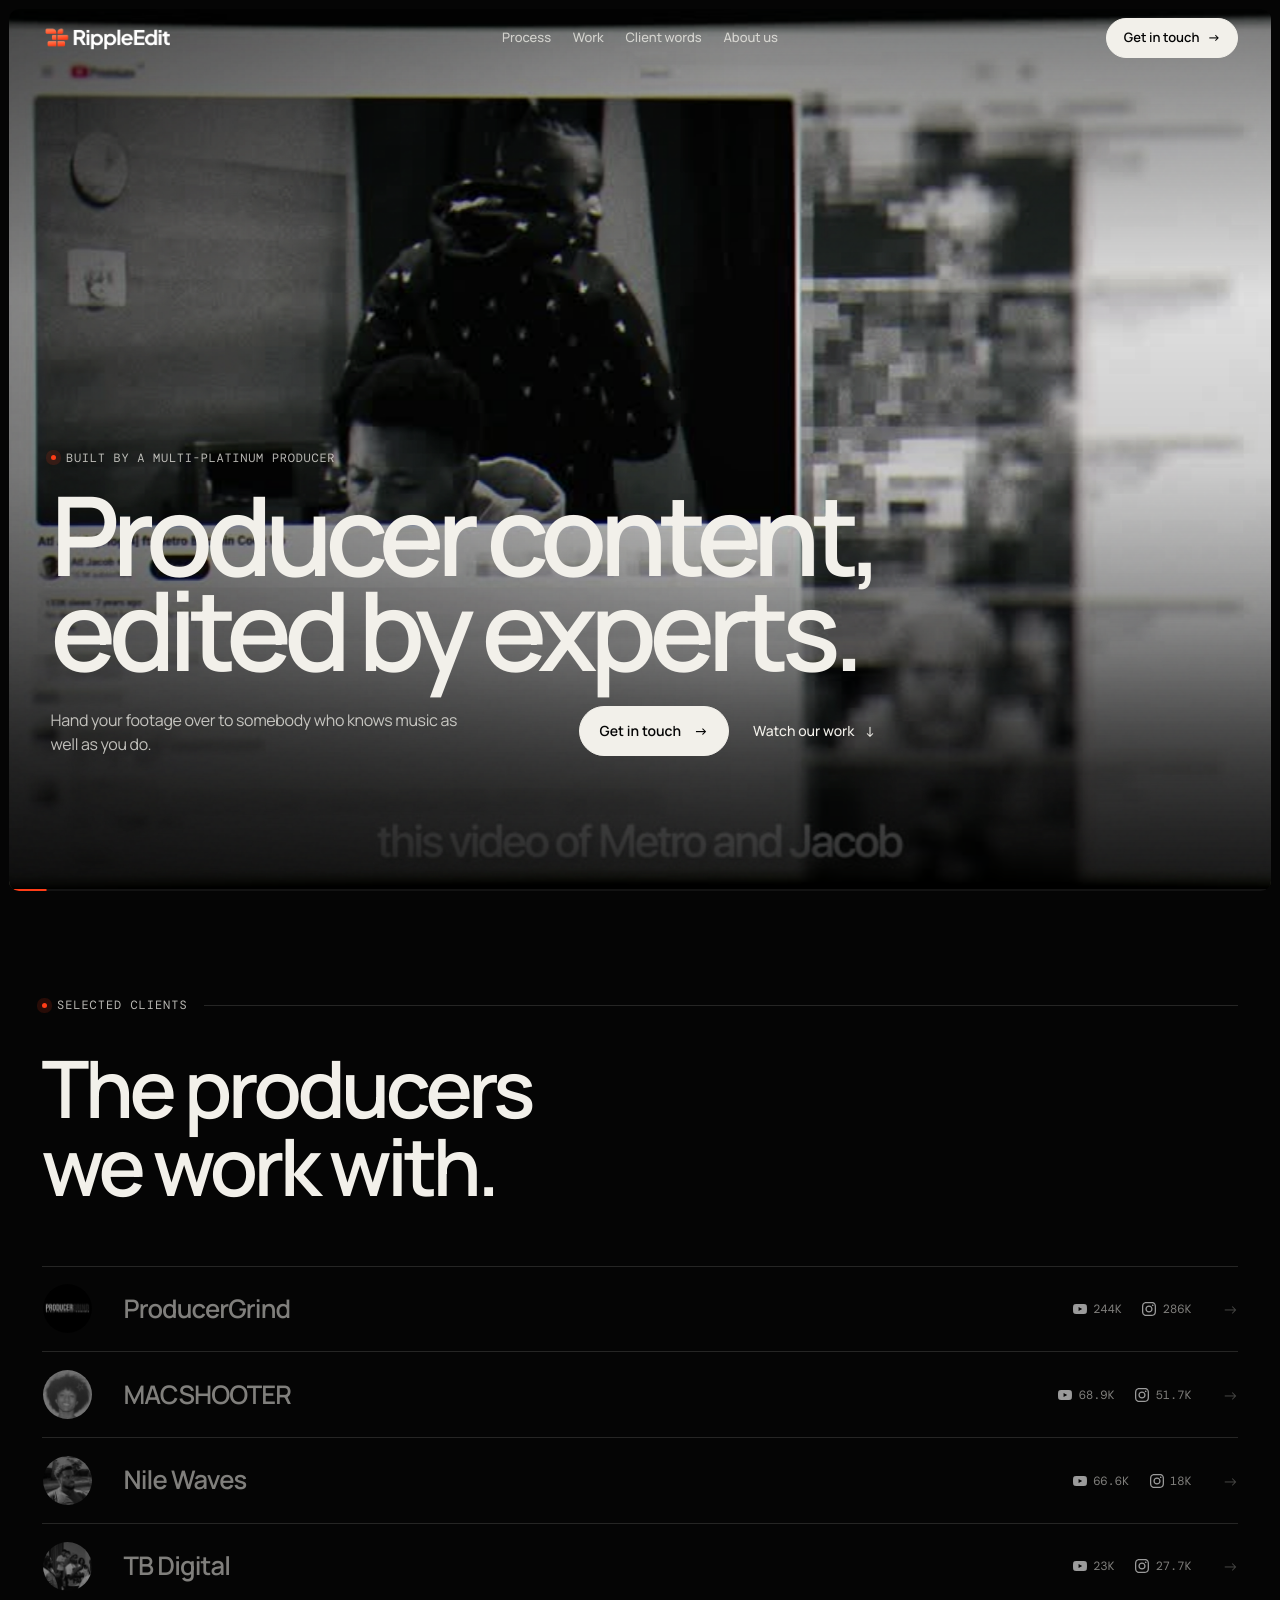
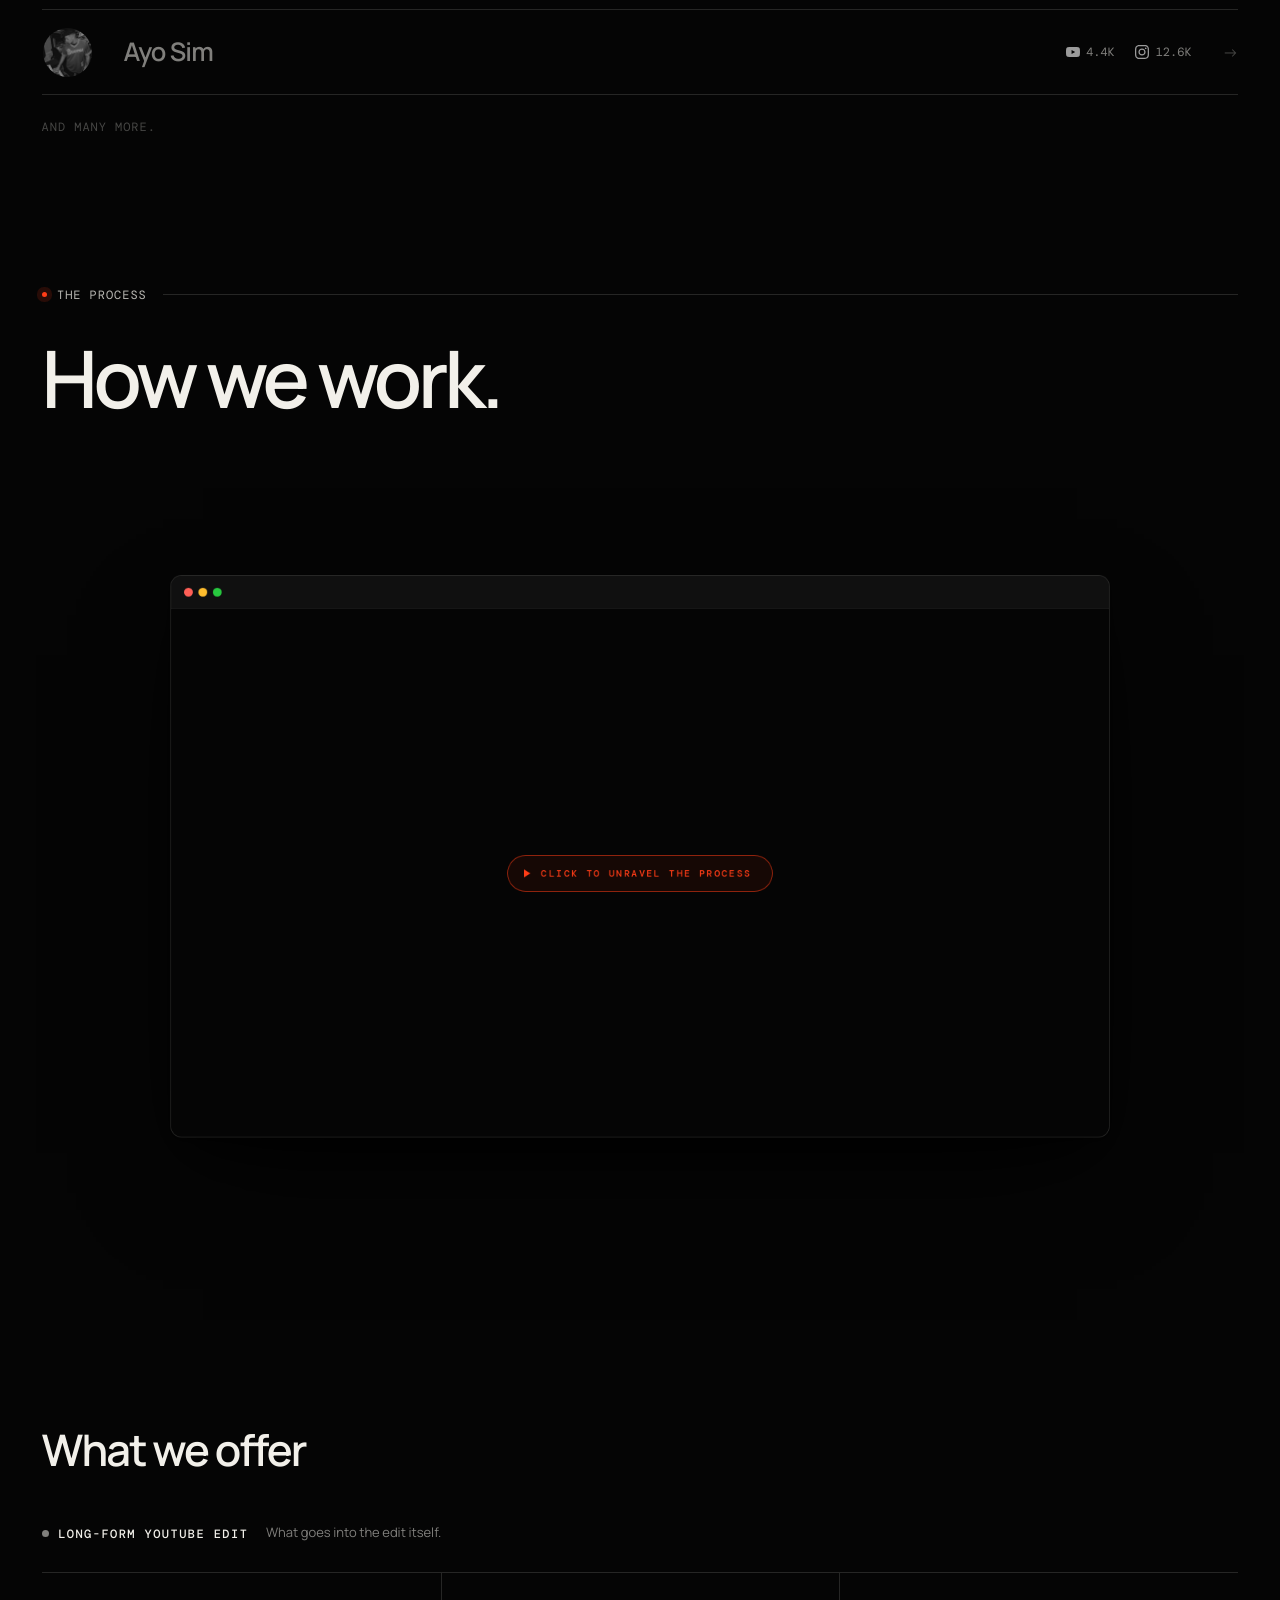
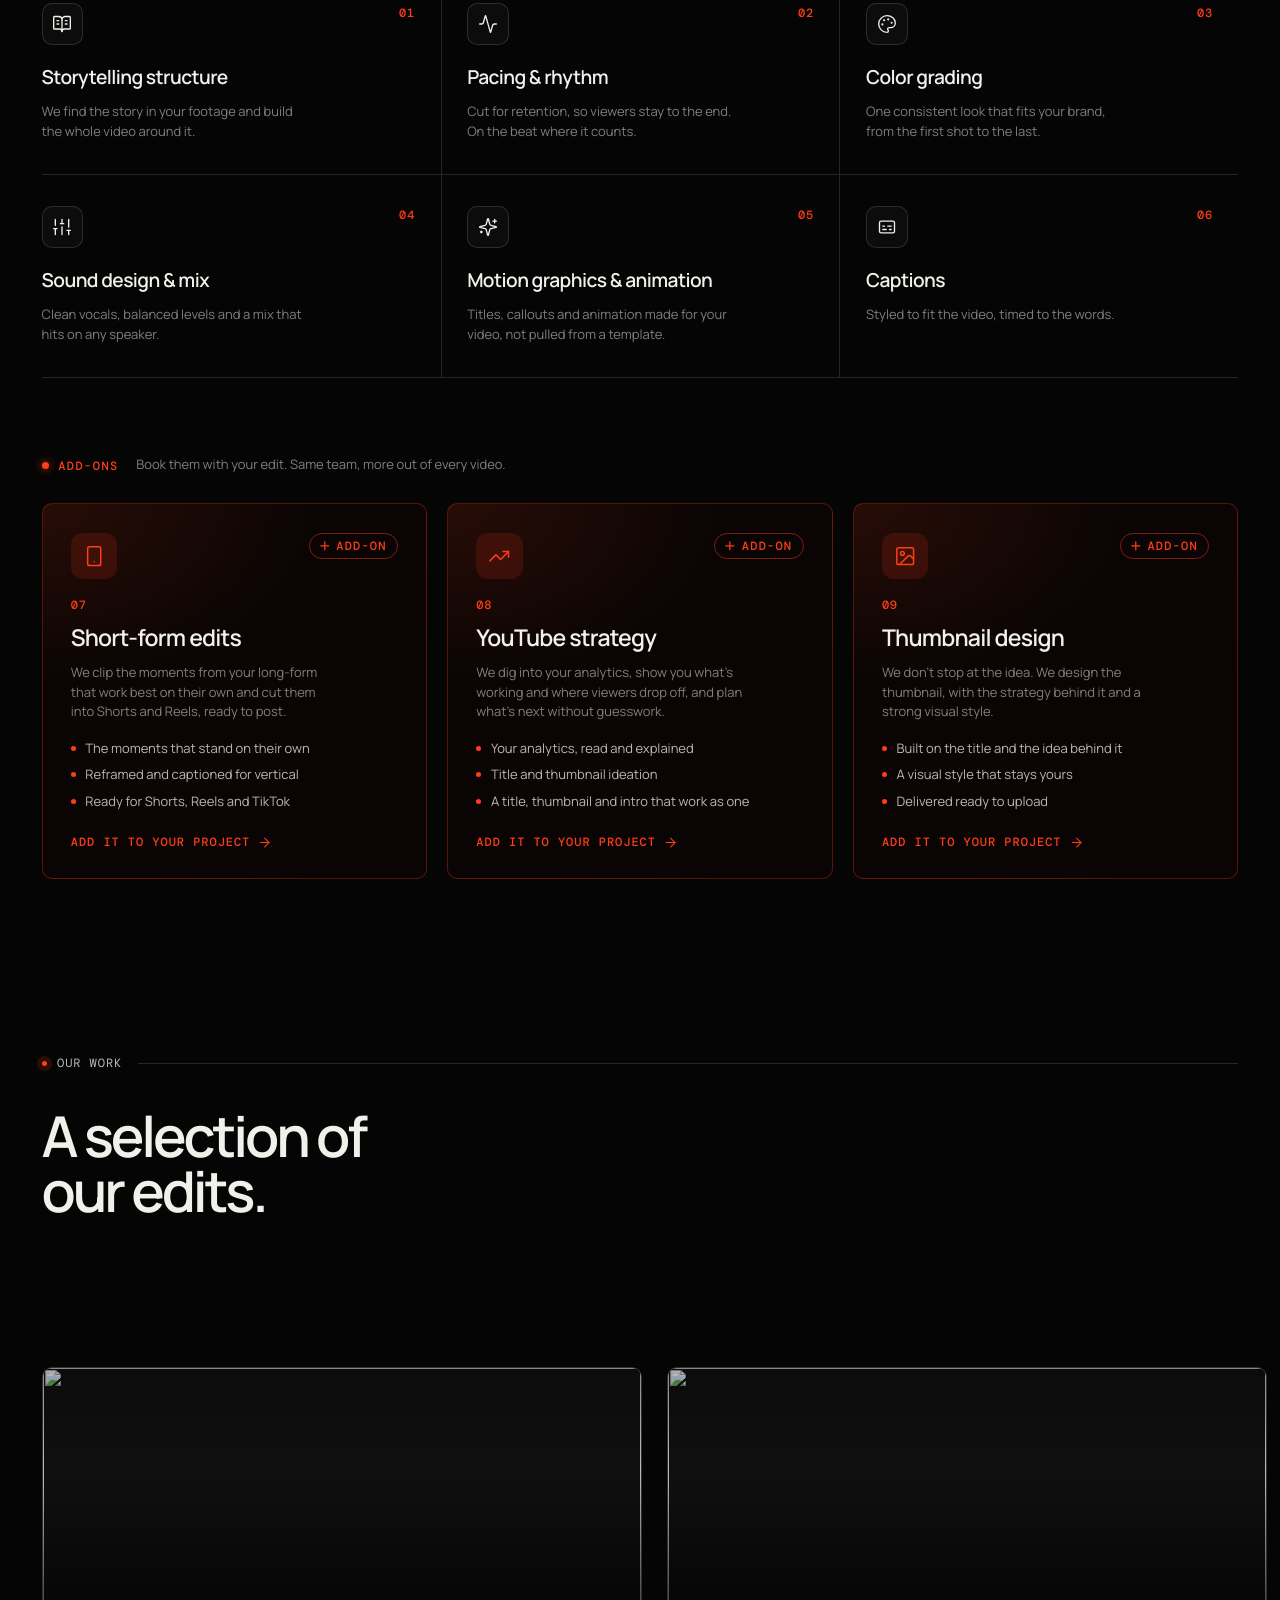
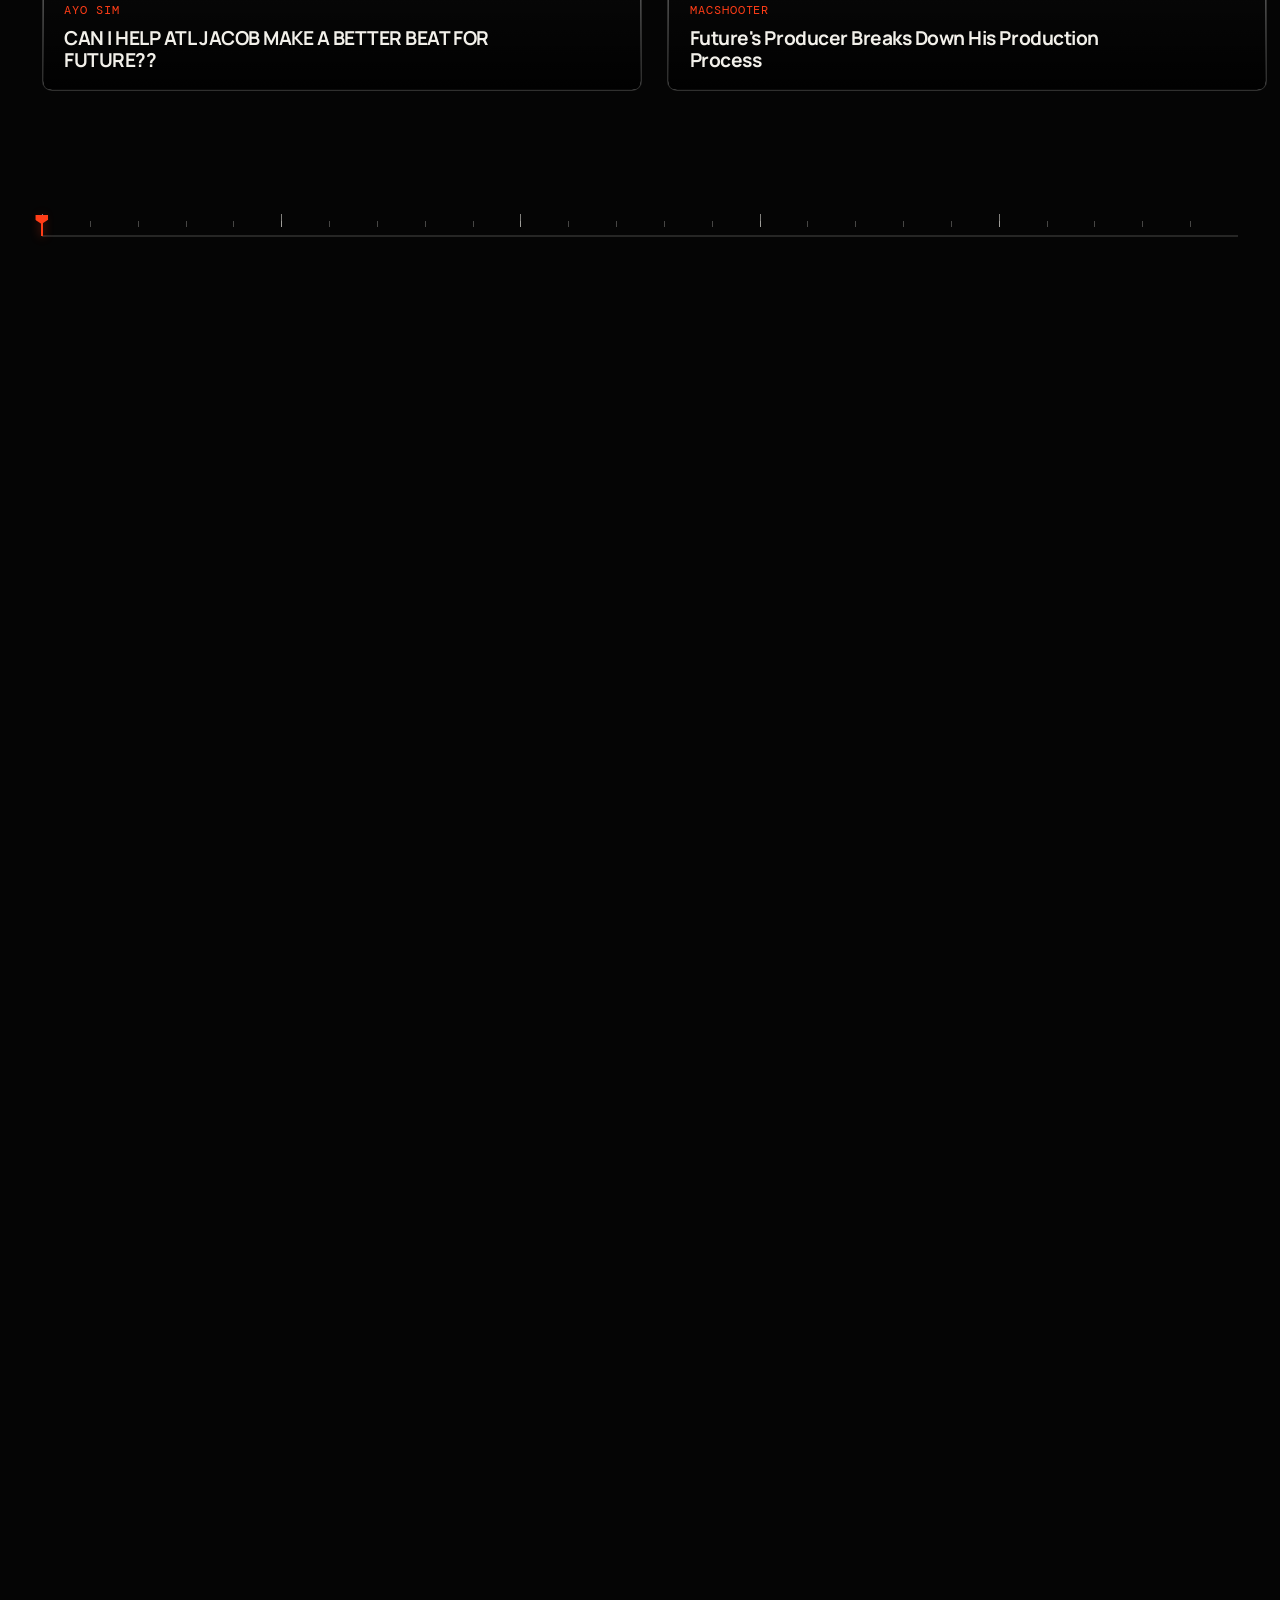
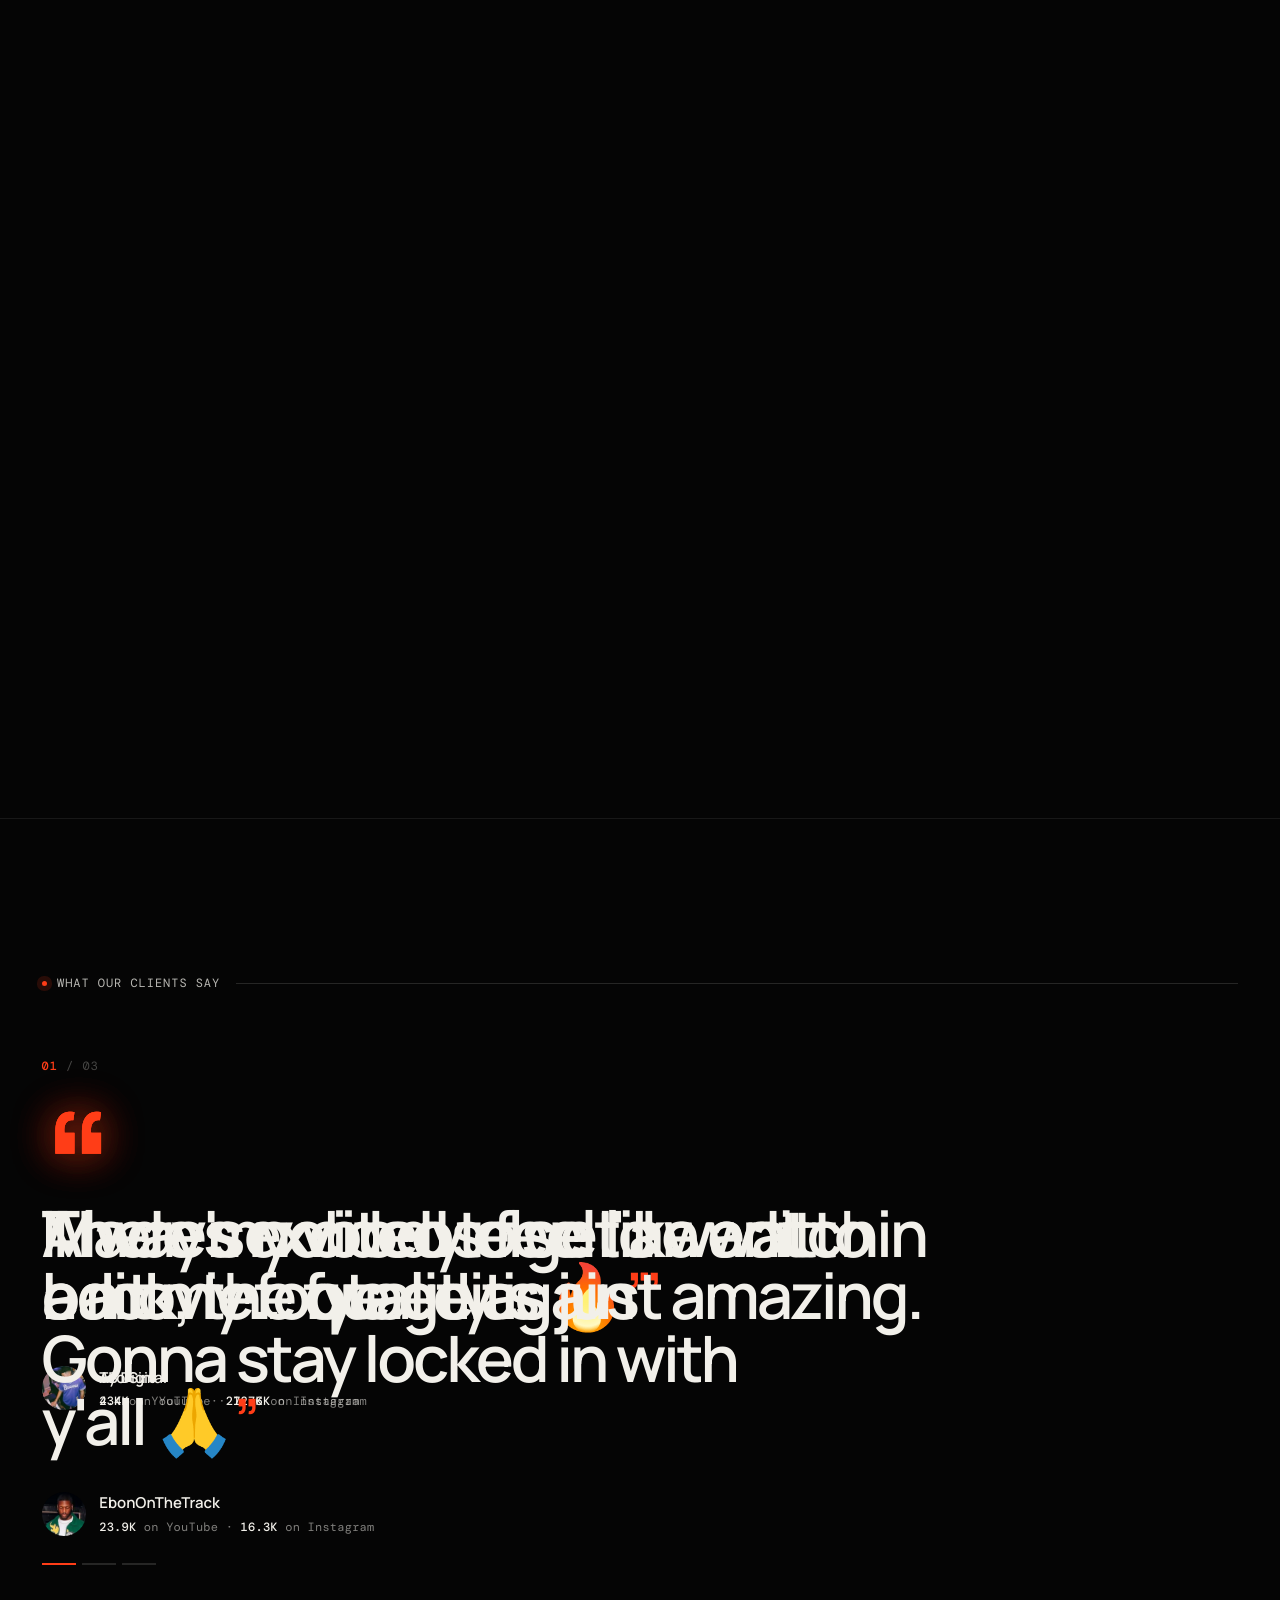
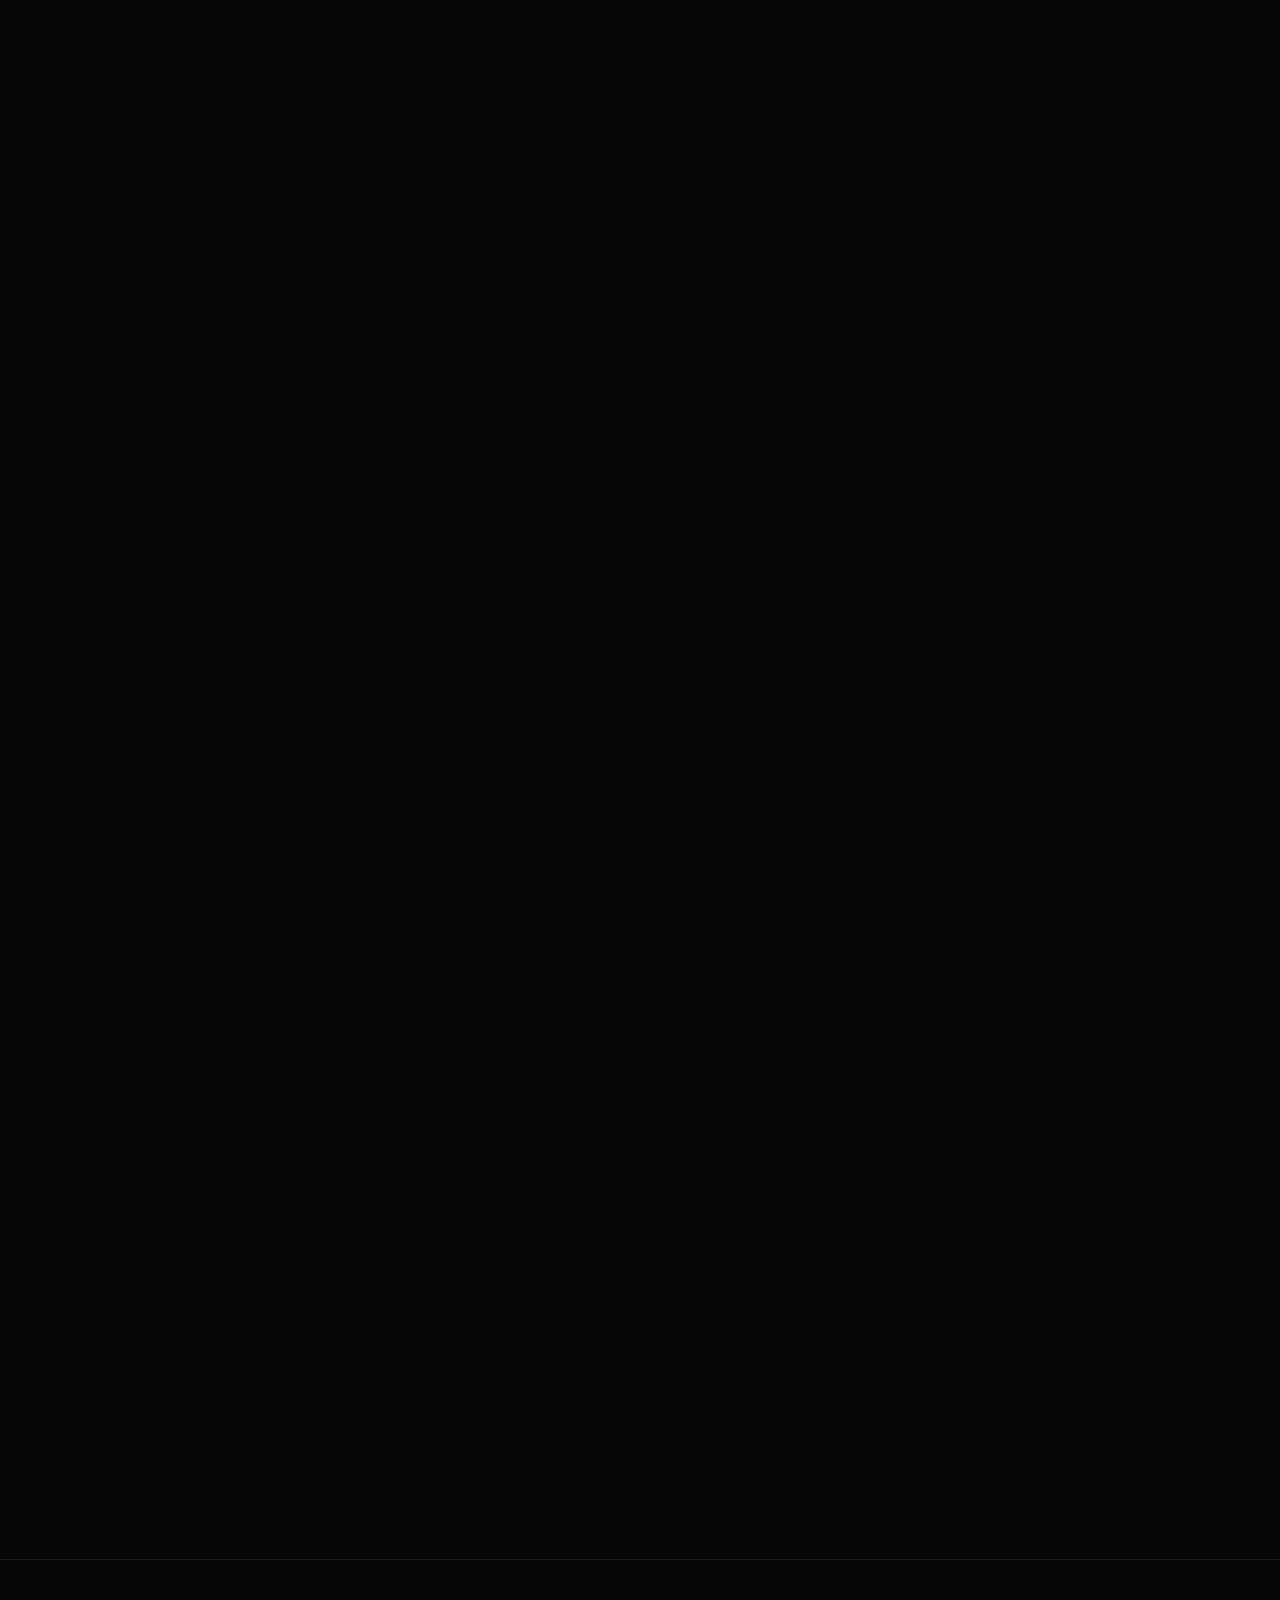
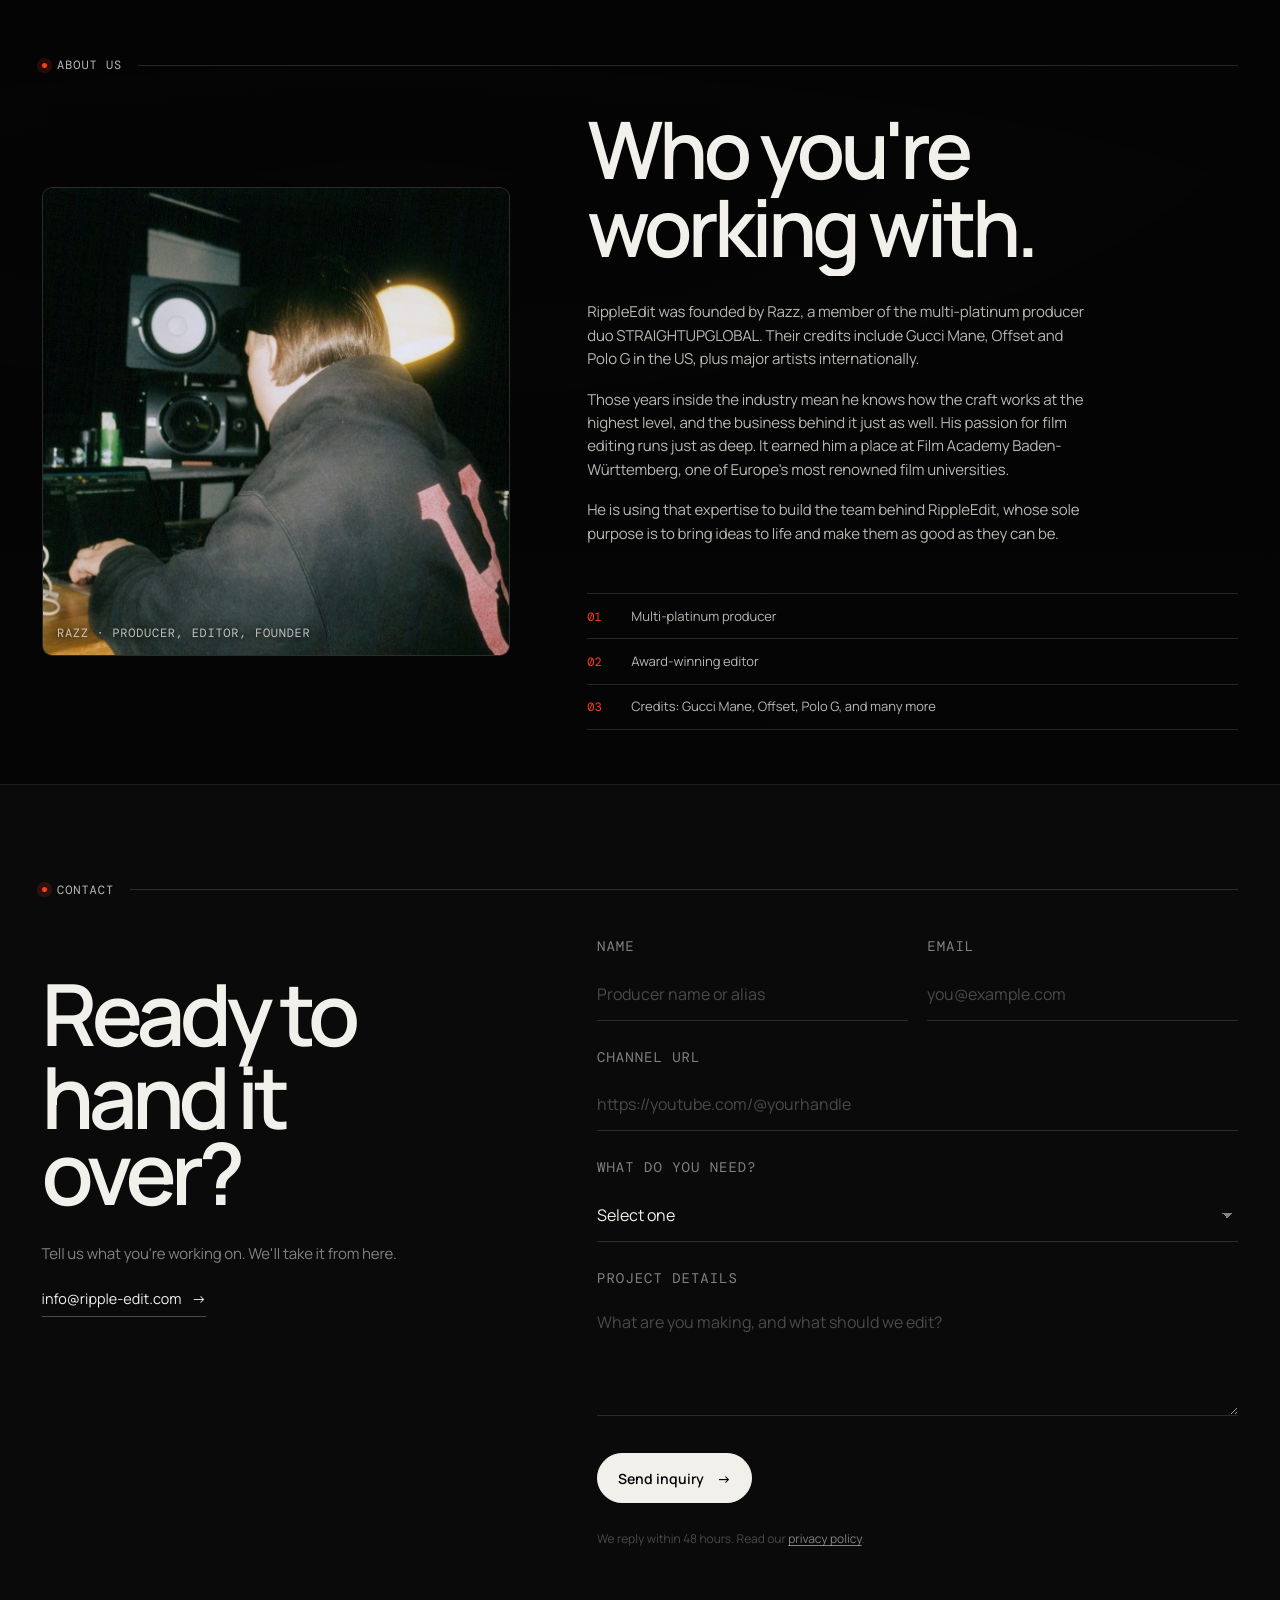
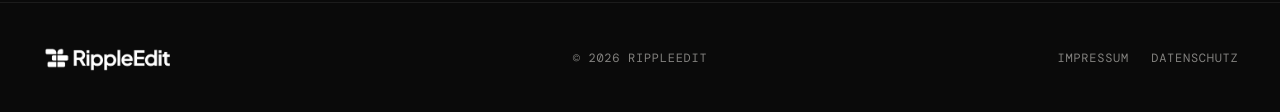
==== index.html @ 2c3842a6 "RippleEdit website, standalone The finished desktop build, separated from the old multi-version fold" ====
<!doctype html>
<html lang="en">
<head>
  <meta charset="utf-8">
  <meta name="viewport" content="width=device-width, initial-scale=1">
  <title>RippleEdit · Video editing for music producers</title>
  <meta name="description" content="Video editing for hip hop producers, by a multi-platinum producer who edits.">
  <link rel="icon" href="assets/favicon.png">
  <link rel="preconnect" href="https://fonts.googleapis.com">
  <link rel="preconnect" href="https://fonts.gstatic.com" crossorigin>
  <link href="https://fonts.googleapis.com/css2?family=DM+Mono:wght@400;500&amp;family=Manrope:wght@400;500;600;700&amp;display=swap" rel="stylesheet">
  <link rel="stylesheet" href="css/tokens.css">
  <link rel="stylesheet" href="css/base.css">
  <link rel="stylesheet" href="css/hero.css">
  <link rel="stylesheet" href="css/sections.css">
  <link rel="stylesheet" href="css/process.css">
  <script type="module" src="js/main.js"></script>
</head>
<body class="is-loading">
  <a class="skip-link" href="#main">Skip to content</a>

  <!-- Tritone. Luminance is mapped onto a three-stop ramp - ember shadows,
       signal midtones, warm highlights - the same move as the After Effects
       effect, so background footage sits in the palette instead of fighting it. -->
  <svg class="filter-defs" aria-hidden="true" focusable="false">
    <filter id="tritone" color-interpolation-filters="sRGB">
      <feColorMatrix type="matrix" values="0.2126 0.7152 0.0722 0 0
                                           0.2126 0.7152 0.0722 0 0
                                           0.2126 0.7152 0.0722 0 0
                                           0      0      0      1 0"/>
      <feComponentTransfer>
        <feFuncR type="table" tableValues="0.04 0.86 1"/>
        <feFuncG type="table" tableValues="0.03 0.26 0.93"/>
        <feFuncB type="table" tableValues="0.05 0.11 0.86"/>
      </feComponentTransfer>
    </filter>
  </svg>

  <header class="site-header" data-header>
    <a class="brand" href="#main" aria-label="RippleEdit, home">
      <img src="assets/logotype-v002.png" width="132" height="30" alt="RippleEdit">
    </a>

    <nav class="site-nav" aria-label="Primary navigation">
      <a href="#process">Process</a>
      <a href="#work">Work</a>
      <a href="#words">Client words</a>
      <a href="#about">About us</a>
    </nav>

    <a class="header-contact button button--solid button--compact" href="#contact">
      Get in touch
      <span aria-hidden="true">→</span>
    </a>
  </header>

  <main id="main">
    <section class="hero" aria-labelledby="hero-title" data-hero>
      <div class="hero-stage" data-hero-stage>
        <div class="hero-media" aria-hidden="true">
          <video class="hero-video is-active" id="main-film" data-hero-video poster="assets/main-film-poster.jpg" muted playsinline preload="metadata">
            <source src="assets/main-film-mobile.mp4" type="video/mp4" media="(max-width: 820px)">
            <source src="assets/main-film.mp4" type="video/mp4">
          </video>
        </div>
        <div class="hero-shade" aria-hidden="true"></div>

        <div class="hero-copy">
          <p class="hero-proof" data-enter>
            <span class="live-dot" aria-hidden="true"></span>
            Built by a multi-platinum producer
          </p>
          <h1 id="hero-title" data-enter>
            <span>Producer content,</span>
            <span>edited by experts.</span>
          </h1>
          <div class="hero-intro" data-enter>
            <p>Hand your footage over to somebody who knows music as well as you do.</p>
            <div class="hero-actions">
              <a class="button button--solid button--hero" href="#contact">Get in touch <span aria-hidden="true">→</span></a>
              <a class="text-link" href="#work">Watch our work <span aria-hidden="true">↓</span></a>
            </div>
          </div>
        </div>

        <div class="hero-progress" aria-hidden="true"><i data-clip-progress></i></div>
      </div>
    </section>

    <!-- 01 - Clients. Small, dense, and over quickly: it is a credential, not
         a chapter. Faces do the work the names cannot. -->
    <section class="clients section" id="clients" aria-labelledby="clients-title">
      <div class="section-shell">
        <div class="section-label" data-reveal="up"><span class="live-dot" aria-hidden="true"></span><span class="section-label-text">Selected clients</span></div>
        <h2 id="clients-title" class="section-title section-title--wide" data-reveal="lines">
          <span class="line">The producers</span><span class="line">we work with.</span>
        </h2>
        <div class="client-roster" data-client-roster></div>
        <p class="client-more" data-reveal="up">And many more.</p>
      </div>
    </section>
    <!-- 02 - Process. The heart. One window, four steps, nothing rebuilt
         between them. -->
    <section class="process-sequence" id="process" aria-labelledby="process-title">
      <div class="section-shell">
        <div class="section-label" data-reveal="up"><span class="live-dot" aria-hidden="true"></span><span class="section-label-text">The process</span></div>
        <h2 id="process-title" class="section-title" data-reveal="lines"><span class="line">How we work.</span></h2>
      </div>

      <div class="process-track" data-process-track>

        <div class="process-stage">
          <div class="process-workbench" data-chassis>

            <div class="workbench-window" data-window>
              <div class="window-titlebar">
                <!-- The fill is the progress bar: the whole bar floods rather
                     than a hairline creeping along under it. -->
                <i class="titlebar-fill" aria-hidden="true"></i>
                <span class="traffic-lights" aria-hidden="true">
                  <i class="light light--red"></i><i class="light light--yellow"></i><i class="light light--green"></i>
                </span>
                <!-- Once someone has opted in: step through it, or out of it. -->
                <div class="titlebar-controls">
                  <button class="titlebar-button" type="button" data-process-prev tabindex="-1" disabled><span aria-hidden="true">‹</span> Previous step</button>
                  <button class="titlebar-button" type="button" data-process-next tabindex="-1" disabled>Next step <span aria-hidden="true">›</span></button>
                  <button class="titlebar-button titlebar-skip" type="button" data-process-skip tabindex="-1">Skip to the end <span aria-hidden="true">&gt;&gt;&gt;</span></button>
                </div>
              </div>

              <div class="window-canvas">
                <div class="workbench-monitor" data-monitor>
                  <video class="monitor-video" data-monitor-video src="assets/hero-3.mp4" muted loop playsinline preload="metadata" aria-hidden="true"></video>

                  <!-- A real second copy of the picture with the log look burned
                       in, wiped away by clip-path. -->
                  <video class="monitor-video monitor-video--log" data-monitor-log src="assets/hero-3.mp4" muted loop playsinline preload="metadata" aria-hidden="true"></video>

                  <!-- Pulls the picture back so overlaid type always carries. -->
                  <div class="monitor-veil" aria-hidden="true"></div>

                  <!-- Before anything else: the invitation. The sequence is
                       opt-in, so scrolling past the section never forces
                       anyone through it. -->
                  <div class="monitor-cue" data-cue>
                    <button class="cue-button" type="button" data-process-start>
                      <span class="cue-play" aria-hidden="true"></span>
                      <span data-process-start-label>Click to unravel the process</span>
                    </button>
                  </div>

                  <!-- Only on the visitor's own beats: this part is yours to
                       scroll. The edit and the render play themselves. Sits
                       dead centre, which in step 1 is inside the ring. -->
                  <div class="monitor-hint" aria-hidden="true">
                    <span class="hint-text">Scroll<br><span data-hint-text>to upload</span></span>
                    <span class="cue-chevrons cue-chevrons--small">
                      <i></i><i></i>
                    </span>
                  </div>

                  <div class="monitor-grade" data-grade-layer aria-hidden="true">
                    <span class="grade-stamp grade-stamp--flat">Log</span>
                    <span class="grade-stamp grade-stamp--graded">Graded</span>
                    <div class="grade-handle"></div>
                  </div>

                  <div class="monitor-notes" data-notes-layer aria-hidden="true">
                    <!-- One per quadrant, so the centred scroll hint stays
                         clear of all four. -->
                    <div class="monitor-note" data-note="1" style="left: 9%; top: 34%;">
                      <span class="note-beacon"></span>
                      <span class="note-bubble">Use B-roll here</span>
                    </div>
                    <div class="monitor-note" data-note="2" style="left: 58%; top: 29%;">
                      <span class="note-beacon"></span>
                      <span class="note-bubble">Could we have a motion graphic here?</span>
                    </div>
                    <div class="monitor-note" data-note="3" style="left: 7%; top: 70%;">
                      <span class="note-beacon"></span>
                      <span class="note-bubble">Show the A-Camera full screen for this part</span>
                    </div>
                    <div class="monitor-note" data-note="4" style="left: 60%; top: 74%;">
                      <span class="note-beacon"></span>
                      <span class="note-bubble">Can we make the grade a bit warmer?</span>
                    </div>
                  </div>

                  <div class="monitor-scrubber" data-scrubber aria-hidden="true">
                    <div class="scrubber-track">
                      <i class="scrubber-fill"></i>
                      <span class="scrubber-tick" data-scrub-tick="1" style="left: 12%"></span>
                      <span class="scrubber-tick" data-scrub-tick="2" style="left: 36%"></span>
                      <span class="scrubber-tick" data-scrub-tick="3" style="left: 60%"></span>
                      <span class="scrubber-tick" data-scrub-tick="4" style="left: 84%"></span>
                      <b class="scrubber-head"></b>
                    </div>
                  </div>

                  <!-- Step 4. The export sits on the picture. -->
                  <div class="monitor-export" data-export-layer aria-hidden="true">
                    <div class="progress-ring progress-ring--export" data-export-ring>
                      <svg viewBox="0 0 120 120" aria-hidden="true">
                        <circle class="ring-track" cx="60" cy="60" r="53"></circle>
                        <circle class="ring-fill" cx="60" cy="60" r="53"></circle>
                      </svg>
                      <span class="ring-label" data-export-label>Exporting</span>
                      <span class="ring-pct" data-export-pct>0%</span>
                    </div>
                  </div>

                  <div class="monitor-success" aria-hidden="true">
                    <div class="success-head">
                      <span class="success-mark"></span>
                      <strong>Your videos are ready.</strong>
                    </div>
                    <span class="success-caption">1 YouTube long form · 6 short forms</span>
                  </div>

                  <!-- Above the flood, so the same files carry on from the
                       export into the end screen. Poses live in process.js;
                       data-export-at is where on the ring each one pops. -->
                  <div class="monitor-files" aria-hidden="true">
                    <div class="export-file export-file--master" data-export-file data-export-at="0.30">
                      <img src="assets/apple-mov-file.png" alt="">
                      <span>YouTube Long Form.mov</span>
                    </div>
                    <div class="export-file" data-export-file data-export-at="0.44">
                      <img src="assets/apple-mov-file.png" alt="">
                      <span>Short Form 01.mp4</span>
                    </div>
                    <div class="export-file" data-export-file data-export-at="0.55">
                      <img src="assets/apple-mov-file.png" alt="">
                      <span>Short Form 02.mp4</span>
                    </div>
                    <div class="export-file" data-export-file data-export-at="0.66">
                      <img src="assets/apple-mov-file.png" alt="">
                      <span>Short Form 03.mp4</span>
                    </div>
                    <div class="export-file" data-export-file data-export-at="0.77">
                      <img src="assets/apple-mov-file.png" alt="">
                      <span>Short Form 04.mp4</span>
                    </div>
                    <div class="export-file" data-export-file data-export-at="0.88">
                      <img src="assets/apple-mov-file.png" alt="">
                      <span>Short Form 05.mp4</span>
                    </div>
                    <div class="export-file" data-export-file data-export-at="0.99">
                      <img src="assets/apple-mov-file.png" alt="">
                      <span>Short Form 06.mp4</span>
                    </div>
                  </div>

                  <!-- The reward. Pieces are written by process.js. -->
                  <div class="monitor-confetti" data-confetti aria-hidden="true"></div>

                  <!-- Step 1 intake, over the blank window. -->
                  <div class="workbench-intake" data-intake>
                    <!-- Six files, six sixths of the ring. Each sits 30deg past
                       the point where its sixth completes, so it appears as
                       the arc sweeps by it. data-angle is clockwise from 12. -->
                    <div class="intake-deck">
                      <div class="intake-file" data-intake-file="1" data-angle="30">
                        <img class="intake-file-icon intake-file-icon--doc" src="assets/generic-document-icon.png" alt="" aria-hidden="true">
                        <span class="intake-file-name">Editor Brief &amp; Script</span>
                      </div>
                      <div class="intake-file" data-intake-file="2" data-angle="90">
                        <img class="intake-file-icon" src="assets/apple-mov-file.png" alt="" aria-hidden="true">
                        <span class="intake-file-name">Camera A.mov</span>
                      </div>
                      <div class="intake-file" data-intake-file="3" data-angle="150">
                        <img class="intake-file-icon" src="assets/apple-mov-file.png" alt="" aria-hidden="true">
                        <span class="intake-file-name">Camera B.mov</span>
                      </div>
                      <div class="intake-file" data-intake-file="4" data-angle="210">
                        <img class="intake-file-icon" src="assets/apple-mov-file.png" alt="" aria-hidden="true">
                        <span class="intake-file-name">Screen Recording.mov</span>
                      </div>
                      <div class="intake-file" data-intake-file="5" data-angle="270">
                        <img class="intake-file-icon" src="assets/apple-mic-wav-file.png" alt="" aria-hidden="true">
                        <span class="intake-file-name">Microphone Recording.wav</span>
                      </div>
                      <div class="intake-file" data-intake-file="6" data-angle="330">
                        <img class="intake-file-icon" src="assets/apple-music-wav-file.png" alt="" aria-hidden="true">
                        <span class="intake-file-name">Full Beat.wav</span>
                      </div>
                    </div>
                    <div class="progress-ring" data-intake-ring>
                      <svg viewBox="0 0 120 120" aria-hidden="true">
                        <circle class="ring-track" cx="60" cy="60" r="53"></circle>
                        <circle class="ring-fill" cx="60" cy="60" r="53"></circle>
                      </svg>
                      <span class="ring-pct" data-intake-pct>0%</span>
                    </div>
                  </div>

                  <!-- The step title rides on the picture, so the window keeps
                       the full width for the work. -->
                  <aside class="process-rail" aria-label="Editing process">
                    <ol class="rail-steps">
                      <li class="rail-step is-active" data-rail-step="1">
                        <span class="rail-step-index">Step 01 · Upload</span>
                        <h3>You record &amp; upload</h3>
                      </li>
                      <li class="rail-step" data-rail-step="2">
                        <span class="rail-step-index">Step 02 · Post-production</span>
                        <h3>We edit</h3>
                      </li>
                      <li class="rail-step" data-rail-step="3">
                        <span class="rail-step-index">Step 03 · Review</span>
                        <h3>We refine together</h3>
                      </li>
                      <li class="rail-step" data-rail-step="4">
                        <span class="rail-step-index">Step 04 · Delivery</span>
                        <h3>We finalize</h3>
                      </li>
                    </ol>
                  </aside>
                </div>

                <div class="workbench-timeline" data-timeline>
                  <div class="timeline-lanes">
                    <div class="lane">
                      <span class="lane-label">V2</span>
                      <div class="lane-track">
                        <div class="clip clip--mograph" style="--clip-start: 4%;  --clip-width: 14%"><span>Motion graphic</span></div>
                        <div class="clip clip--mograph" style="--clip-start: 27%; --clip-width: 12%"><span>Motion graphic</span></div>
                        <div class="clip clip--mograph" style="--clip-start: 51%; --clip-width: 13%"><span>Motion graphic</span></div>
                        <div class="clip clip--mograph" style="--clip-start: 80%; --clip-width: 15%"><span>Motion graphic</span></div>
                      </div>
                    </div>
                    <div class="lane">
                      <span class="lane-label">V1</span>
                      <div class="lane-track">
                        <div class="clip clip--cam clip--t1" style="--clip-start: 0%;  --clip-width: 24%"><span>Camera A · main</span></div>
                        <div class="clip clip--cam clip--t2" style="--clip-start: 26%; --clip-width: 22%"><span>Camera B · keys</span></div>
                        <div class="clip clip--cam clip--t3" style="--clip-start: 50%; --clip-width: 26%"><span>Camera A · main</span></div>
                        <div class="clip clip--cam clip--t4" style="--clip-start: 78%; --clip-width: 22%"><span>Camera B · wide</span></div>
                      </div>
                    </div>
                    <div class="lane">
                      <span class="lane-label">A1</span>
                      <div class="lane-track">
                        <div class="clip clip--beat" style="--clip-start: 0%; --clip-width: 100%"><span>Beat stems · locked to grid</span></div>
                      </div>
                    </div>
                    <div class="lane">
                      <span class="lane-label">A2</span>
                      <div class="lane-track">
                        <div class="clip clip--mic" style="--clip-start: 0%;  --clip-width: 30%"><span>Studio mic</span></div>
                        <div class="clip clip--mic" style="--clip-start: 34%; --clip-width: 28%"><span>Producer vocals</span></div>
                        <div class="clip clip--mic" style="--clip-start: 66%; --clip-width: 32%"><span>Studio mic</span></div>
                      </div>
                    </div>
                    <div class="lane">
                      <span class="lane-label">A3</span>
                      <div class="lane-track">
                        <div class="clip clip--fx" style="--clip-start: 10%; --clip-width: 8%"><span>Riser</span></div>
                        <div class="clip clip--fx" style="--clip-start: 24%; --clip-width: 9%"><span>Sub boom</span></div>
                        <div class="clip clip--fx" style="--clip-start: 38%; --clip-width: 7%"><span>Whoosh</span></div>
                        <div class="clip clip--fx" style="--clip-start: 52%; --clip-width: 10%"><span>Vinyl stop</span></div>
                        <div class="clip clip--fx" style="--clip-start: 68%; --clip-width: 8%"><span>Impact</span></div>
                        <div class="clip clip--fx" style="--clip-start: 82%; --clip-width: 9%"><span>Ad-lib</span></div>
                      </div>
                    </div>
                    <div class="lane">
                      <span class="lane-label">A4</span>
                      <div class="lane-track">
                        <div class="clip clip--music clip--music-out" style="--clip-start: 0%;  --clip-width: 47.5%"><span>Intro bed</span></div>
                        <div class="clip clip--music clip--music-in"  style="--clip-start: 48%; --clip-width: 52%"><span>Outro bed</span></div>
                      </div>
                    </div>

                  </div>
                </div>
                <div class="sequence-playhead" aria-hidden="true"></div>
              </div>
            </div>

          </div>
        </div>
      </div>

      <!-- What we offer. The edit itself first, then what can be booked on
           top of it with the same team. Icons: Lucide (ISC licence). -->
      <div class="section-shell process-deliverables">
        <svg class="icon-sprite" aria-hidden="true" focusable="false">
          <symbol id="i-story" viewBox="0 0 24 24"><path d="M12 7v14"/> <path d="M16 12h2"/> <path d="M16 8h2"/> <path d="M3 18a1 1 0 0 1-1-1V4a1 1 0 0 1 1-1h5a4 4 0 0 1 4 4 4 4 0 0 1 4-4h5a1 1 0 0 1 1 1v13a1 1 0 0 1-1 1h-6a3 3 0 0 0-3 3 3 3 0 0 0-3-3z"/> <path d="M6 12h2"/> <path d="M6 8h2"/></symbol>
          <symbol id="i-pacing" viewBox="0 0 24 24"><path d="M22 12h-2.48a2 2 0 0 0-1.93 1.46l-2.35 8.36a.25.25 0 0 1-.48 0L9.24 2.18a.25.25 0 0 0-.48 0l-2.35 8.36A2 2 0 0 1 4.49 12H2"/></symbol>
          <symbol id="i-color" viewBox="0 0 24 24"><circle cx="13.5" cy="6.5" r=".5" fill="currentColor"/> <circle cx="17.5" cy="10.5" r=".5" fill="currentColor"/> <circle cx="8.5" cy="7.5" r=".5" fill="currentColor"/> <circle cx="6.5" cy="12.5" r=".5" fill="currentColor"/> <path d="M12 2C6.5 2 2 6.5 2 12s4.5 10 10 10c.926 0 1.648-.746 1.648-1.688 0-.437-.18-.835-.437-1.125-.29-.289-.438-.652-.438-1.125a1.64 1.64 0 0 1 1.668-1.668h1.996c3.051 0 5.555-2.503 5.555-5.554C21.965 6.012 17.461 2 12 2z"/></symbol>
          <symbol id="i-sound" viewBox="0 0 24 24"><line x1="4" x2="4" y1="21" y2="14"/> <line x1="4" x2="4" y1="10" y2="3"/> <line x1="12" x2="12" y1="21" y2="12"/> <line x1="12" x2="12" y1="8" y2="3"/> <line x1="20" x2="20" y1="21" y2="16"/> <line x1="20" x2="20" y1="12" y2="3"/> <line x1="2" x2="6" y1="14" y2="14"/> <line x1="10" x2="14" y1="8" y2="8"/> <line x1="18" x2="22" y1="16" y2="16"/></symbol>
          <symbol id="i-motion" viewBox="0 0 24 24"><path d="M9.937 15.5A2 2 0 0 0 8.5 14.063l-6.135-1.582a.5.5 0 0 1 0-.962L8.5 9.936A2 2 0 0 0 9.937 8.5l1.582-6.135a.5.5 0 0 1 .963 0L14.063 8.5A2 2 0 0 0 15.5 9.937l6.135 1.581a.5.5 0 0 1 0 .964L15.5 14.063a2 2 0 0 0-1.437 1.437l-1.582 6.135a.5.5 0 0 1-.963 0z"/> <path d="M20 3v4"/> <path d="M22 5h-4"/> <path d="M4 17v2"/> <path d="M5 18H3"/></symbol>
          <symbol id="i-captions" viewBox="0 0 24 24"><rect width="18" height="14" x="3" y="5" rx="2" ry="2"/> <path d="M7 15h4M15 15h2M7 11h2M13 11h4"/></symbol>
          <symbol id="i-shorts" viewBox="0 0 24 24"><rect width="14" height="20" x="5" y="2" rx="2" ry="2"/> <path d="M12 18h.01"/></symbol>
          <symbol id="i-strategy" viewBox="0 0 24 24"><polyline points="22 7 13.5 15.5 8.5 10.5 2 17"/> <polyline points="16 7 22 7 22 13"/></symbol>
          <symbol id="i-thumbnail" viewBox="0 0 24 24"><rect width="18" height="18" x="3" y="3" rx="2" ry="2"/> <circle cx="9" cy="9" r="2"/> <path d="m21 15-3.086-3.086a2 2 0 0 0-2.828 0L6 21"/></symbol>
          <symbol id="i-plus" viewBox="0 0 24 24"><path d="M5 12h14"/> <path d="M12 5v14"/></symbol>
          <symbol id="i-arrow" viewBox="0 0 24 24"><path d="M5 12h14"/> <path d="m12 5 7 7-7 7"/></symbol>
          <symbol id="i-prev" viewBox="0 0 24 24"><path d="m15 18-6-6 6-6"/></symbol>
          <symbol id="i-next" viewBox="0 0 24 24"><path d="m9 18 6-6-6-6"/></symbol>
          <symbol id="i-close" viewBox="0 0 24 24"><path d="M18 6 6 18"/> <path d="m6 6 12 12"/></symbol>
          <symbol id="i-external" viewBox="0 0 24 24"><path d="M7 7h10v10"/> <path d="M7 17 17 7"/></symbol>
        </svg>

        <div class="deliverables-head" data-reveal="up">
          <h3>What we offer</h3>
        </div>

        <div class="offer-group">
          <div class="offer-group-head" data-reveal="up">
            <span class="offer-tag">Long-form YouTube edit</span>
            <span class="offer-note">What goes into the edit itself.</span>
          </div>
          <ul class="offer-list" data-stagger="60">
            <li class="offer-item" data-reveal="up">
              <span class="offer-icon"><svg aria-hidden="true"><use href="#i-story"/></svg></span>
              <span class="offer-index">01</span>
              <h4 class="offer-label">Storytelling structure</h4>
              <p class="offer-detail">We find the story in your footage and build the whole video around it.</p>
            </li>
            <li class="offer-item" data-reveal="up">
              <span class="offer-icon"><svg aria-hidden="true"><use href="#i-pacing"/></svg></span>
              <span class="offer-index">02</span>
              <h4 class="offer-label">Pacing &amp; rhythm</h4>
              <p class="offer-detail">Cut for retention, so viewers stay to the end. On the beat where it counts.</p>
            </li>
            <li class="offer-item" data-reveal="up">
              <span class="offer-icon"><svg aria-hidden="true"><use href="#i-color"/></svg></span>
              <span class="offer-index">03</span>
              <h4 class="offer-label">Color grading</h4>
              <p class="offer-detail">One consistent look that fits your brand, from the first shot to the last.</p>
            </li>
            <li class="offer-item" data-reveal="up">
              <span class="offer-icon"><svg aria-hidden="true"><use href="#i-sound"/></svg></span>
              <span class="offer-index">04</span>
              <h4 class="offer-label">Sound design &amp; mix</h4>
              <p class="offer-detail">Clean vocals, balanced levels and a mix that hits on any speaker.</p>
            </li>
            <li class="offer-item" data-reveal="up">
              <span class="offer-icon"><svg aria-hidden="true"><use href="#i-motion"/></svg></span>
              <span class="offer-index">05</span>
              <h4 class="offer-label">Motion graphics &amp; animation</h4>
              <p class="offer-detail">Titles, callouts and animation made for your video, not pulled from a template.</p>
            </li>
            <li class="offer-item" data-reveal="up">
              <span class="offer-icon"><svg aria-hidden="true"><use href="#i-captions"/></svg></span>
              <span class="offer-index">06</span>
              <h4 class="offer-label">Captions</h4>
              <p class="offer-detail">Styled to fit the video, timed to the words.</p>
            </li>
          </ul>
        </div>

        <div class="offer-group offer-group--addons">
          <div class="offer-group-head" data-reveal="up">
            <span class="offer-tag offer-tag--signal">Add-ons</span>
            <span class="offer-note">Book them with your edit. Same team, more out of every video.</span>
          </div>
          <ul class="addon-list" data-stagger="80">
            <li class="addon-card" data-reveal="up">
              <div class="addon-top">
                <span class="addon-icon"><svg aria-hidden="true"><use href="#i-shorts"/></svg></span>
                <span class="addon-chip"><svg aria-hidden="true"><use href="#i-plus"/></svg>Add-on</span>
              </div>
              <span class="offer-index">07</span>
              <h4 class="addon-label">Short-form edits</h4>
              <p class="offer-detail">We clip the moments from your long-form that work best on their own and cut them into Shorts and Reels, ready to post.</p>
              <ul class="addon-points">
                <li>The moments that stand on their own</li>
                <li>Reframed and captioned for vertical</li>
                <li>Ready for Shorts, Reels and TikTok</li>
              </ul>
              <a class="addon-link" href="#contact">Add it to your project <svg aria-hidden="true"><use href="#i-arrow"/></svg></a>
            </li>
            <li class="addon-card" data-reveal="up">
              <div class="addon-top">
                <span class="addon-icon"><svg aria-hidden="true"><use href="#i-strategy"/></svg></span>
                <span class="addon-chip"><svg aria-hidden="true"><use href="#i-plus"/></svg>Add-on</span>
              </div>
              <span class="offer-index">08</span>
              <h4 class="addon-label">YouTube strategy</h4>
              <p class="offer-detail">We dig into your analytics, show you what's working and where viewers drop off, and plan what's next without guesswork.</p>
              <ul class="addon-points">
                <li>Your analytics, read and explained</li>
                <li>Title and thumbnail ideation</li>
                <li>A title, thumbnail and intro that work as one</li>
              </ul>
              <a class="addon-link" href="#contact">Add it to your project <svg aria-hidden="true"><use href="#i-arrow"/></svg></a>
            </li>
            <li class="addon-card" data-reveal="up">
              <div class="addon-top">
                <span class="addon-icon"><svg aria-hidden="true"><use href="#i-thumbnail"/></svg></span>
                <span class="addon-chip"><svg aria-hidden="true"><use href="#i-plus"/></svg>Add-on</span>
              </div>
              <span class="offer-index">09</span>
              <h4 class="addon-label">Thumbnail design</h4>
              <p class="offer-detail">We don't stop at the idea. We design the thumbnail, with the strategy behind it and a strong visual style.</p>
              <ul class="addon-points">
                <li>Built on the title and the idea behind it</li>
                <li>A visual style that stays yours</li>
                <li>Delivered ready to upload</li>
              </ul>
              <a class="addon-link" href="#contact">Add it to your project <svg aria-hidden="true"><use href="#i-arrow"/></svg></a>
            </li>
          </ul>
        </div>
      </div>
    </section>

    <!-- 03 - Work. A horizontal timeline you scrub through with the page. -->
    <section class="work-runway" id="work" aria-labelledby="work-title" data-runway-section>
      <div class="runway-stage">
        <header class="runway-header">
          <div class="section-label" data-reveal="up"><span class="live-dot" aria-hidden="true"></span><span class="section-label-text">Our work</span></div>
          <h2 id="work-title" class="section-title" data-reveal="lines"><span class="line">A selection of</span><span class="line">our edits.</span></h2>
        </header>
        <div class="runway-viewport" data-runway-viewport>
          <div class="runway-track" data-runway-track></div>
        </div>
        <div class="runway-timeline" aria-hidden="true">
          <div class="runway-ruler"></div>
          <div class="runway-progress">
            <i data-runway-progress></i>
            <b data-runway-playhead></b>
          </div>
        </div>
      </div>
    </section>

    <!-- 04 - Words. Scroll moves through them; nothing to click. -->
    <section class="words" id="words" aria-labelledby="words-title" data-words-section>
      <div class="words-track" data-words-track>
        <div class="words-stage">
          <div class="section-shell">
            <div class="section-label" data-reveal="up"><span class="live-dot" aria-hidden="true"></span><span class="section-label-text">What our clients say</span></div>

            <div class="words-deck" data-words-deck>
              <span class="words-counter" aria-hidden="true"><b data-words-current>01</b> / <i data-words-total>05</i></span>
              <div class="words-quotes" data-words-quotes></div>
              <div class="words-ticks" aria-hidden="true" data-words-ticks></div>
            </div>
          </div>
        </div>
      </div>
      <h2 id="words-title" class="visually-hidden">What our clients say</h2>
    </section>

    <!-- 05 - About us. The one place a face belongs. -->
    <section class="studio section" id="about" aria-labelledby="about-title">
      <div class="studio-bed" aria-hidden="true">
        <video src="assets/background-video-small.mp4" muted loop playsinline preload="metadata" data-observed-video></video>
        <div class="studio-veil"></div>
      </div>

      <div class="section-shell studio-inner">
        <div class="section-label" data-reveal="up"><span class="live-dot" aria-hidden="true"></span><span class="section-label-text">About us</span></div>

        <div class="studio-grid">
          <figure class="studio-portrait" data-reveal="media">
            <img src="assets/founder.jpg" alt="Razz, founder of RippleEdit, at the desk in the studio" width="1400" height="940" loading="lazy">
            <figcaption>Razz · producer, editor, founder</figcaption>
          </figure>

          <div class="studio-copy">
            <h2 id="about-title" class="section-title" data-reveal="lines">
              <span class="line">Who you're</span><span class="line">working with.</span>
            </h2>
            <div class="studio-text" data-stagger="90">
              <p data-reveal="up">RippleEdit was founded by Razz, a member of the multi-platinum producer duo STRAIGHTUPGLOBAL. Their credits include Gucci Mane, Offset and Polo G in the US, plus major artists internationally.</p>
              <p data-reveal="up">Those years inside the industry mean he knows how the craft works at the highest level, and the business behind it just as well. His passion for film editing runs just as deep. It earned him a place at Film Academy Baden-Württemberg, one of Europe's most renowned film universities.</p>
              <p data-reveal="up">He is using that expertise to build the team behind RippleEdit, whose sole purpose is to bring ideas to life and make them as good as they can be.</p>
            </div>
            <ul class="studio-facts" data-reveal="up" data-delay="240">
              <li><span>01</span>Multi-platinum producer</li>
              <li><span>02</span>Award-winning editor</li>
              <li><span>03</span>Credits: Gucci Mane, Offset, Polo G, and many more</li>
            </ul>
          </div>
        </div>
      </div>
    </section>

    <!-- 06 - Contact. -->
    <section class="contact section" id="contact" aria-labelledby="contact-title">
      <div class="section-shell">
        <div class="section-label" data-reveal="up"><span class="live-dot" aria-hidden="true"></span><span class="section-label-text">Contact</span></div>

        <div class="contact-shell">
          <div class="contact-intro">
            <h2 id="contact-title" class="section-title" data-reveal="lines"><span class="line">Ready to</span><span class="line">hand it over?</span></h2>
            <p class="section-lede" data-reveal="up" data-delay="140">Tell us what you're working on. We'll take it from here.</p>
            <a class="contact-mail" href="mailto:info@ripple-edit.com" data-reveal="up" data-delay="220">info@ripple-edit.com <span aria-hidden="true">→</span></a>
          </div>

          <form class="contact-form" data-reveal="up" data-delay="180" action="https://api.web3forms.com/submit" method="post" data-contact-form novalidate>
            <input type="hidden" name="access_key" value="83617841-944b-40cf-ba4a-b5f3425254eb">
            <input type="hidden" name="subject" value="New RippleEdit inquiry">
            <input type="hidden" name="from_name" value="RippleEdit Website">
            <label class="honeypot" aria-hidden="true">Leave empty<input type="checkbox" name="botcheck" tabindex="-1" autocomplete="off"></label>

            <div class="form-row">
              <label><span>Name</span><input type="text" name="name" autocomplete="name" placeholder="Producer name or alias" required></label>
              <label><span>Email</span><input type="email" name="email" autocomplete="email" placeholder="you@example.com" required></label>
            </div>
            <label><span>Channel URL</span><input type="url" name="channel_link" inputmode="url" placeholder="https://youtube.com/@yourhandle" required></label>
            <label>
              <span>What do you need?</span>
              <select name="project_type" required>
                <option value="" selected disabled>Select one</option>
                <option value="long_form_retainer">Long-form retainer</option>
                <option value="short_form_retainer">Short-form retainer</option>
                <option value="one_time">One-time edit</option>
                <option value="bulk">Bulk package</option>
                <option value="unsure">Not sure yet</option>
              </select>
            </label>
            <label><span>Project details</span><textarea name="message" rows="4" placeholder="What are you making, and what should we edit?" required></textarea></label>

            <div class="form-submit-row">
              <button class="button button--solid" type="submit" data-submit>Send inquiry <span aria-hidden="true">→</span></button>
              <p data-form-status role="status" aria-live="polite"></p>
            </div>
            <p class="form-note">We reply within 48 hours. Read our <a href="datenschutz.html">privacy policy</a>.</p>
          </form>
        </div>
      </div>
    </section>
  </main>

  <footer class="site-footer">
    <a class="brand" href="#main" aria-label="RippleEdit, back to top"><img src="assets/logotype.png" width="132" height="30" alt="RippleEdit"></a>
    <p>© 2026 RippleEdit</p>
    <nav aria-label="Legal">
      <a href="impressum.html">Impressum</a>
      <a href="datenschutz.html">Datenschutz</a>
    </nav>
  </footer>

  <!-- The work viewer. Full screen, the player first; the selection stays
       one click (or an arrow key) away. Filled by initRunway in main.js. -->
  <dialog class="work-dialog" data-work-dialog aria-labelledby="work-dialog-title">
    <div class="dialog-shell" data-dialog-shell tabindex="-1" autofocus>
      <header class="dialog-bar">
        <div class="dialog-kicker">
          <span class="live-dot" aria-hidden="true"></span>
          <span>Our work</span>
          <span class="dialog-count" data-dialog-count>01 / 06</span>
        </div>
        <div class="dialog-actions">
          <a class="dialog-youtube" href="#" target="_blank" rel="noopener noreferrer" aria-label="Watch on YouTube" data-dialog-link><span class="dialog-youtube-label">Watch on YouTube</span> <svg aria-hidden="true"><use href="#i-external"/></svg></a>
          <button class="dialog-round dialog-close" type="button" data-dialog-close aria-label="Close video"><svg aria-hidden="true"><use href="#i-close"/></svg></button>
        </div>
      </header>

      <div class="dialog-stage" data-dialog-stage>
        <button class="dialog-round dialog-nav dialog-nav--prev" type="button" data-dialog-prev aria-label="Previous video"><svg aria-hidden="true"><use href="#i-prev"/></svg></button>
        <div class="dialog-player" data-dialog-player></div>
        <button class="dialog-round dialog-nav dialog-nav--next" type="button" data-dialog-next aria-label="Next video"><svg aria-hidden="true"><use href="#i-next"/></svg></button>
      </div>

      <div class="dialog-meta" data-dialog-meta>
        <span class="dialog-client" data-dialog-client></span>
        <h3 id="work-dialog-title" class="dialog-title" data-dialog-title>Selected work</h3>
      </div>

      <div class="dialog-strip" data-dialog-strip aria-label="All videos"></div>
    </div>
  </dialog>

  <div class="page-progress" aria-hidden="true"><i data-page-progress></i></div>
</body>
</html>
---- css/tokens.css ----
:root {
  --black: #050505;
  --black-soft: #0a0a0a;
  --panel: #101010;
  --white: #f2f0ea;
  --white-88: rgba(242, 240, 234, 0.88);
  --white-76: rgba(242, 240, 234, 0.76);
  --white-64: rgba(242, 240, 234, 0.64);
  --white-52: rgba(242, 240, 234, 0.52);
  --white-28: rgba(242, 240, 234, 0.28);
  --white-14: rgba(242, 240, 234, 0.14);
  --white-08: rgba(242, 240, 234, 0.08);
  --signal: #ff3d17;
  --font-sans: "Manrope", "Helvetica Neue", Arial, sans-serif;
  --font-mono: "DM Mono", "SFMono-Regular", Consolas, monospace;
  --gutter: clamp(1rem, 3.25vw, 3.5rem);
  /* Sections open with air and close tight, so the space between two of them
     reads as one considered gap rather than two paddings meeting. */
  --section-lead: clamp(4.5rem, 7.5vw, 8rem);
  --section-tail: clamp(2.5rem, 4.2vw, 4.5rem);
  --radius-small: 4px;
  --radius-media: 10px;
  --radius-control: 999px;
  /* Type floor for mono UI labels. Nothing in the interface goes below this. */
  --fs-label: 0.75rem;
  --fs-small: 0.8125rem;
  --fs-body: 0.9375rem;
  --ease-out: cubic-bezier(0.16, 1, 0.3, 1);
  --ease-cut: cubic-bezier(0.76, 0, 0.24, 1);
  --max-width: 1760px;
}
---- css/base.css ----
*, *::before, *::after { box-sizing: border-box; }

html {
  background: var(--black);
  color-scheme: dark;
  scroll-behavior: smooth;
  -webkit-text-size-adjust: 100%;
}

body {
  margin: 0;
  min-width: 320px;
  background: var(--black);
  color: var(--white);
  font-family: var(--font-sans);
  font-size: 1rem;
  line-height: 1.5;
  overflow-x: clip;
  -webkit-font-smoothing: antialiased;
  text-rendering: geometricPrecision;
}

h1, h2, h3, p, figure, blockquote { margin: 0; }
button, input, textarea, select { font: inherit; }
button, a { -webkit-tap-highlight-color: transparent; }
a { color: inherit; text-decoration: none; }
img, video { display: block; max-width: 100%; }
[hidden] { display: none !important; }
body.dialog-open { overflow: hidden; }

::selection { background: var(--white); color: var(--black); }

:focus-visible {
  outline: 1px solid var(--white);
  outline-offset: 4px;
}

.skip-link {
  position: fixed;
  left: 1rem;
  top: 1rem;
  z-index: 1000;
  padding: 0.65rem 0.9rem;
  border-radius: 6px;
  background: var(--white);
  color: var(--black);
  transform: translateY(-180%);
  transition: transform 220ms var(--ease-out);
}

.skip-link:focus { transform: translateY(0); }

.site-header {
  --header-progress: 0;
  position: fixed;
  top: 0;
  left: 0;
  z-index: 100;
  display: grid;
  grid-template-columns: 1fr auto 1fr;
  align-items: center;
  width: 100%;
  min-height: 76px;
  padding: 0 var(--gutter);
  border-bottom: 1px solid rgba(255, 255, 255, calc(0.08 * var(--header-progress)));
  background: rgba(5, 5, 5, calc(0.76 * var(--header-progress)));
  backdrop-filter: blur(calc(18px * var(--header-progress)));
  transition: background-color 620ms var(--ease-out), border-color 620ms var(--ease-out), backdrop-filter 620ms var(--ease-out);
}

.brand { justify-self: start; width: 132px; }
.brand img { width: 100%; height: auto; }

.site-nav {
  display: flex;
  gap: clamp(0.9rem, 1.7vw, 1.75rem);
  font-size: 0.8125rem;
  font-weight: 500;
  white-space: nowrap;
  color: var(--white-76);
}

.site-nav a,
.text-link {
  position: relative;
  width: fit-content;
}

.site-nav a::after,
.text-link::after {
  content: "";
  position: absolute;
  right: 0;
  bottom: -0.35rem;
  left: 0;
  height: 1px;
  background: currentColor;
  transform: scaleX(0);
  transform-origin: right;
  transition: transform 420ms var(--ease-out);
}

.site-nav a:hover::after,
.site-nav a:focus-visible::after,
.site-nav a.is-active::after,
.text-link:hover::after,
.text-link:focus-visible::after {
  transform: scaleX(1);
  transform-origin: left;
}

.site-nav a.is-active { color: var(--white); }

.header-contact { justify-self: end; }

.button {
  display: inline-flex;
  align-items: center;
  justify-content: center;
  gap: 0.8rem;
  min-height: 48px;
  padding: 0.85rem 1.25rem;
  border: 1px solid var(--white-14);
  border-radius: var(--radius-control);
  font-size: 0.875rem;
  font-weight: 600;
  cursor: pointer;
  transition: transform 300ms var(--ease-out), background-color 300ms var(--ease-out),
    color 300ms var(--ease-out), border-color 300ms var(--ease-out);
}

.button:hover { transform: translateY(-2px); }
.button--solid { background: var(--white); color: var(--black); border-color: var(--white); }
.button--solid:hover { background: #fff; }
.button--compact { min-height: 40px; padding: 0.5rem 1.05rem; gap: 0.5rem; font-size: 0.8125rem; }

.button--hero:hover,
.header-contact:hover,
.contact-form [data-submit]:hover { background: var(--signal); color: var(--white); border-color: var(--signal); }

/* A disabled submit is mid-send, not clickable. */
.button:disabled:hover { background: var(--white); color: var(--black); border-color: var(--white); transform: none; }

@media (max-width: 760px) {
  .site-header { min-height: 66px; grid-template-columns: 1fr auto; }
  .site-nav { display: none; }
  .brand { width: 116px; }
  .header-contact { min-height: 36px; padding-inline: 0.9rem; font-size: 0.78125rem; }
}

@media (prefers-reduced-motion: reduce) {
  html { scroll-behavior: auto; }
  *, *::before, *::after {
    animation-duration: 0.001ms !important;
    animation-iteration-count: 1 !important;
    scroll-behavior: auto !important;
    transition-duration: 0.001ms !important;
  }
}

/* The tritone filter lives in an inline SVG. Without this it renders as a
   300x150 replaced element above the header. It is kept in the render tree
   rather than display:none, which can drop the filter reference. */
.filter-defs {
  position: absolute;
  width: 0;
  height: 0;
  overflow: hidden;
}

#main { position: relative; z-index: 2; }

/* ==========================================================================
   SECTION HEADING
   One device, used by every section without exception: a mono index, a rule
   that runs to the frame, then the statement at display scale. The rule is
   the horizontal counterpart to the frame's verticals.
   ========================================================================== */

.section-label {
  display: flex;
  align-items: center;
  gap: 0.65rem;
  margin-bottom: clamp(1.6rem, 3vw, 2.6rem);
}

.section-label-text {
  flex: none;
  margin-right: 0.35rem;
  font-family: var(--font-mono);
  font-size: var(--fs-label);
  letter-spacing: 0.08em;
  text-transform: uppercase;
  color: var(--white-76);
}

.section-label::after {
  flex: 1;
  height: 1px;
  background: var(--white-14);
  transform: scaleX(0);
  transform-origin: left center;
  transition: transform 1s var(--ease-out) 120ms;
  content: "";
}

.section-label.is-in::after { transform: scaleX(1); }

.section-title {
  max-width: 16ch;
  font-size: clamp(2.6rem, 6.2vw, 6.4rem);
  font-weight: 600;
  line-height: 0.9;
  letter-spacing: -0.055em;
}

.section-title--wide { max-width: 24ch; }

.section-lede {
  max-width: 44ch;
  margin-top: clamp(1.2rem, 2.4vw, 2rem);
  color: var(--white-52);
  font-size: var(--fs-body);
  line-height: 1.55;
  letter-spacing: -0.01em;
}

@media (prefers-reduced-motion: reduce) {
  .section-label::after { transform: scaleX(1); }
}

/* The signal dot. One definition, used by the hero's proof line and by every
   section kicker, which is what ties the sections back to the opening frame. */
.live-dot {
  width: 5px;
  height: 5px;
  flex: none;
  border-radius: 50%;
  background: var(--signal);
  box-shadow: 0 0 0 5px rgba(255, 61, 23, 0.14);
}
---- css/hero.css ----
.hero {
  min-height: 100svh;
  padding: 0.55rem;
}

.hero-stage {
  --hero-x: 0px;
  --hero-y: 0px;
  position: relative;
  min-height: calc(100svh - 1.1rem);
  overflow: hidden;
  border-radius: var(--radius-media);
  background: var(--panel);
  isolation: isolate;
  transform: scale(var(--hero-scale, 1));
  transform-origin: center bottom;
  will-change: transform, border-radius;
}

.hero-media,
.hero-video,
.hero-shade {
  position: absolute;
  inset: 0;
}

.hero-media { z-index: -3; overflow: hidden; }

.hero-video {
  width: 100%;
  height: 100%;
  object-fit: cover;
  object-position: center 40%;
  opacity: 0;
  transform: scale(1.055) translate3d(var(--hero-x), var(--hero-y), 0);
  filter: saturate(0.84) contrast(1.06);
  transition: opacity 760ms var(--ease-cut), transform 1.4s var(--ease-out);
  will-change: opacity, transform;
}

.hero-video.is-active {
  opacity: 1;
  transform: scale(1.025) translate3d(var(--hero-x), var(--hero-y), 0);
}

.hero-shade {
  z-index: -2;
  background:
    linear-gradient(180deg, rgba(0, 0, 0, 0.5) 0%, rgba(0, 0, 0, 0.08) 33%, rgba(0, 0, 0, 0.16) 52%, rgba(0, 0, 0, 0.86) 100%),
    linear-gradient(90deg, rgba(0, 0, 0, 0.42), transparent 58%);
}

.hero-stage::after {
  content: "";
  position: absolute;
  inset: 0;
  z-index: -1;
  pointer-events: none;
  opacity: 0.055;
  background-image: url("data:image/svg+xml,%3Csvg viewBox='0 0 180 180' xmlns='http://www.w3.org/2000/svg'%3E%3Cfilter id='n'%3E%3CfeTurbulence type='fractalNoise' baseFrequency='.92' numOctaves='4' stitchTiles='stitch'/%3E%3C/filter%3E%3Crect width='100%25' height='100%25' filter='url(%23n)' opacity='.9'/%3E%3C/svg%3E");
  mix-blend-mode: soft-light;
}

.hero-copy {
  position: absolute;
  right: var(--gutter);
  bottom: clamp(7.5rem, 15vh, 10.5rem);
  left: var(--gutter);
}

.hero-proof {
  display: flex;
  align-items: center;
  gap: 0.65rem;
  margin-bottom: clamp(1.2rem, 2.4vh, 2rem);
  font-family: var(--font-mono);
  font-size: clamp(0.75rem, 0.7vw, 0.8rem);
  letter-spacing: 0.06em;
  text-transform: uppercase;
  color: var(--white-76);
}

.hero h1 {
  max-width: 12ch;
  font-size: clamp(3.25rem, 8.6vw, 10.7rem);
  font-weight: 600;
  line-height: 0.86;
  letter-spacing: -0.068em;
  text-wrap: balance;
}

.hero h1 span { display: block; }

.hero-intro {
  display: grid;
  grid-template-columns: minmax(18rem, 31rem) auto;
  align-items: end;
  gap: 2rem;
  margin-top: clamp(1.5rem, 3.2vh, 2.5rem);
}

.hero-intro > p {
  max-width: 43ch;
  color: var(--white-76);
  font-size: clamp(1rem, 1.1vw, 1.18rem);
  line-height: 1.5;
  letter-spacing: -0.02em;
}

.hero-actions {
  display: flex;
  align-items: center;
  gap: 1.5rem;
}

.text-link {
  display: inline-flex;
  align-items: center;
  gap: 0.65rem;
  font-size: 0.875rem;
  font-weight: 500;
}

.hero-progress {
  position: absolute;
  right: 0;
  bottom: 0;
  left: 0;
  height: 2px;
  background: var(--white-08);
}

.hero-progress i {
  display: block;
  width: 100%;
  height: 100%;
  background: var(--signal);
  transform: scaleX(var(--clip-progress, 0));
  transform-origin: left;
}

[data-enter] {
  opacity: 0;
  transform: translateY(24px);
  transition: opacity 900ms var(--ease-out), transform 1s var(--ease-out);
}

.is-ready [data-enter] { opacity: 1; transform: none; }
.is-ready [data-enter]:nth-child(2) { transition-delay: 100ms; }
.is-ready [data-enter]:nth-child(3) { transition-delay: 190ms; }

@media (max-width: 900px) {
  .hero h1 { font-size: clamp(3.2rem, 11vw, 7rem); }
  .hero-intro { grid-template-columns: 1fr; gap: 1.25rem; }
  .hero-copy { bottom: 8.5rem; }
}

@media (max-width: 640px) {
  .hero { padding: 0.35rem; }
  .hero-stage { min-height: calc(100svh - 0.7rem); }
  .hero-copy { right: 1.15rem; bottom: 9rem; left: 1.15rem; }
  .hero h1 { max-width: 9ch; font-size: clamp(3.1rem, 15vw, 5.6rem); line-height: 0.88; }
  .hero-proof { max-width: 25ch; line-height: 1.45; }
  .hero-intro { margin-top: 1.3rem; }
  .hero-intro > p { max-width: 31ch; font-size: 0.93rem; }
  .hero-actions { gap: 1.15rem; }
  .button { min-height: 44px; padding-inline: 1rem; }
  .text-link { font-size: 0.8125rem; }
}

@media (prefers-reduced-motion: reduce) {
  [data-enter] { opacity: 1; transform: none; }
  .hero-video { transform: none; }
}
---- css/sections.css ----
.section {
  position: relative;
  padding-block: var(--section-lead) var(--section-tail);
}

.section-shell {
  width: 100%;
  max-width: var(--max-width);
  margin-inline: auto;
  padding-inline: var(--gutter);
}

.visually-hidden {
  position: absolute;
  width: 1px;
  height: 1px;
  overflow: hidden;
  clip-path: inset(50%);
  white-space: nowrap;
}

.js [data-reveal="up"] {
  opacity: 0;
  transform: translate3d(0, 20px, 0);
  transition: opacity 700ms var(--ease-out), transform 900ms var(--ease-out);
  transition-delay: var(--reveal-delay, 0ms);
}

.js [data-reveal="up"].is-in { opacity: 1; transform: none; }

[data-reveal="lines"] .line-mask {
  display: block;
  overflow: hidden;
  padding-block: 0.08em 0.18em;
  margin-block: -0.08em -0.18em;
}

[data-reveal="lines"] .line-inner {
  display: block;
  transform: translate3d(0, 105%, 0);
  transition: transform 1s var(--ease-out);
  transition-delay: calc(var(--reveal-delay, 0ms) + var(--line-delay, 0ms));
}

[data-reveal="lines"].is-in .line-inner { transform: none; }

[data-reveal="media"] { clip-path: inset(0 round var(--radius-media)); }
[data-reveal="media"] > :first-child {
  transform: scale(1.08);
  transition: transform 1.2s var(--ease-out);
  transition-delay: var(--reveal-delay, 0ms);
}
[data-reveal="media"].is-in > :first-child { transform: scale(1); }

[data-reveal="rule"] {
  transform: scaleX(0);
  transform-origin: left;
  transition: transform 1s var(--ease-out);
  transition-delay: var(--reveal-delay, 0ms);
}
[data-reveal="rule"].is-in { transform: scaleX(1); }

@media (prefers-reduced-motion: reduce) {
  [data-reveal="up"] { opacity: 1 !important; transform: none !important; }
  [data-reveal="lines"] .line-inner { transform: none !important; }
  [data-reveal="media"] > :first-child { transform: none !important; }
}

/* Work ------------------------------------------------------------------ */

.work-runway {
  position: relative;
  height: 340vh;
  background: var(--black);
}

.runway-stage {
  position: sticky;
  top: 0;
  display: grid;
  grid-template-rows: auto minmax(0, 1fr) auto;
  height: 100svh;
  padding: calc(76px + clamp(1.25rem, 2vh, 2rem)) 0 0;
  overflow: hidden;
}

.runway-header {
  width: 100%;
  max-width: var(--max-width);
  margin: 0 auto;
  padding: 0 var(--gutter) clamp(1.5rem, 3vh, 2.5rem);
}

.runway-header .section-title {
  font-size: clamp(2.2rem, 4.4vw, 4.4rem);
}

.runway-viewport {
  display: flex;
  align-items: center;
  overflow: hidden;
  min-width: 0;
}

.runway-track {
  display: flex;
  align-items: center;
  gap: clamp(1.1rem, 2vw, 2.5rem);
  padding: 0 var(--gutter);
  transform: translate3d(var(--runway-x, 0px), 0, 0);
  will-change: transform;
}

.runway-card {
  position: relative;
  width: min(50vw, 600px);
  height: min(36vh, 325px);
  flex: none;
  overflow: hidden;
  padding: 0;
  border: 1px solid var(--white-14);
  border-radius: var(--radius-media);
  background: var(--panel);
  color: var(--white);
  cursor: pointer;
  text-align: left;
  transform-style: preserve-3d;
  transition: border-color 260ms ease, box-shadow 260ms ease, transform 360ms var(--ease-out);
}

.runway-card:hover {
  border-color: var(--signal);
  box-shadow: 0 28px 64px rgba(0, 0, 0, 0.64), 0 0 26px rgba(255, 61, 23, 0.16);
}

.runway-card > img { width: 100%; height: 100%; object-fit: cover; filter: saturate(0.84) contrast(1.05); transition: transform 520ms var(--ease-out), filter 360ms ease; }
.runway-card:hover > img { transform: scale(1.045); filter: saturate(1) contrast(1.08); }
/* Four stops rather than three: the picture stays clear through the middle,
   then ramps hard from ~70% down, which is where the copy sits. A two-stop
   ramp to the same depth would have greyed the whole lower half. */
.runway-card-shade {
  position: absolute;
  inset: 0;
  background: linear-gradient(180deg,
    rgba(0, 0, 0, 0.30) 0%,
    rgba(0, 0, 0, 0.04) 32%,
    rgba(0, 0, 0, 0.58) 70%,
    rgba(0, 0, 0, 0.95) 100%);
  pointer-events: none;
}
.runway-card-copy { position: absolute; right: 1.35rem; bottom: 1.2rem; left: 1.35rem; display: grid; gap: 0.45rem; pointer-events: none; }
.runway-card-copy small { color: var(--signal); font-family: var(--font-mono); font-size: var(--fs-label); letter-spacing: 0.08em; text-transform: uppercase; }
.runway-card-copy strong { max-width: 34ch; font-size: clamp(1rem, 1.5vw, 1.4rem); line-height: 1.15; letter-spacing: -0.025em; }

.runway-timeline { padding: 0 var(--gutter) clamp(1.15rem, 2.4vh, 1.8rem); }

/* Ticks only. Taller marks every fifth, the way a ruler is actually read. */
.runway-ruler {
  height: 13px;
  margin-bottom: 0.5rem;
  background:
    repeating-linear-gradient(90deg, var(--white-28) 0 1px, transparent 1px 4%) bottom / 100% 6px no-repeat,
    repeating-linear-gradient(90deg, var(--white-52) 0 1px, transparent 1px 20%) bottom / 100% 13px no-repeat;
}

.runway-progress { position: relative; height: 2px; background: var(--white-14); }
.runway-progress i { display: block; width: 100%; height: 100%; background: var(--signal); transform: scaleX(var(--runway-progress, 0)); transform-origin: left; }

/* A real playhead: the head sits above the line and the blade drops through
   the ruler, so the whole strip reads as a timeline rather than a scrollbar. */
.runway-progress b {
  position: absolute;
  top: 1px;
  left: calc(var(--runway-progress, 0) * 100%);
  width: 2px;
  height: 20px;
  background: var(--signal);
  box-shadow: 0 0 10px rgba(255, 61, 23, 0.7);
  transform: translate(-50%, -100%);
}

.runway-progress b::before {
  position: absolute;
  top: -1px;
  left: 50%;
  width: 13px;
  height: 9px;
  background: var(--signal);
  clip-path: polygon(0 0, 100% 0, 100% 55%, 50% 100%, 0 55%);
  transform: translateX(-50%);
  content: "";
}

@media (max-width: 760px), (prefers-reduced-motion: reduce) {
  .work-runway { height: auto; padding: 6rem 0; }
  .runway-stage { position: static; display: block; height: auto; padding: 0; overflow: visible; }
  .runway-header { grid-template-columns: 1fr; gap: 1rem; padding-bottom: 2rem; }
  .runway-viewport { overflow-x: auto; padding-bottom: 1rem; scrollbar-width: none; }
  .runway-viewport::-webkit-scrollbar { display: none; }
  .runway-track { transform: none; }
  .runway-card { width: min(80vw, 480px); height: min(56vw, 340px); }
  .runway-timeline { display: none; }
}
/* Contact --------------------------------------------------------------- */

.contact {
  border-top: 1px solid var(--white-08);
  background: var(--black-soft);
}

.contact-shell {
  display: grid;
  grid-template-columns: minmax(20rem, 0.8fr) minmax(30rem, 1.2fr);
  gap: clamp(4rem, 10vw, 12rem);
}

.contact-intro h2 {
  margin-top: clamp(1.5rem, 3vw, 2.5rem);
  font-size: clamp(3.5rem, 6.7vw, 8rem);
  font-weight: 600;
  line-height: 0.89;
  letter-spacing: -0.065em;
}

.contact-intro > p:not(.section-lede) {
  max-width: 30ch;
  margin-top: 2rem;
  color: var(--white-52);
  font-size: 1rem;
}

.contact-intro > a {
  display: inline-flex;
  gap: 0.65rem;
  margin-top: 1.5rem;
  padding-bottom: 0.3rem;
  border-bottom: 1px solid var(--white-28);
  font-size: 0.9rem;
}

.contact-form { display: grid; gap: 1.7rem; align-content: start; }
.contact-form label { display: grid; gap: 0.65rem; }

.contact-form label > span {
  font-family: var(--font-mono);
  font-size: 0.875rem;
  letter-spacing: 0.07em;
  text-transform: uppercase;
  color: var(--white-52);
}

.form-row { display: grid; grid-template-columns: 1fr 1fr; gap: 1.2rem; }

.contact-form input,
.contact-form select,
.contact-form textarea {
  width: 100%;
  min-height: 52px;
  padding: 0.65rem 0;
  border: 0;
  border-bottom: 1px solid var(--white-14);
  border-radius: 0;
  outline: 0;
  background: transparent;
  color: var(--white);
  font-size: 1rem;
  line-height: 1.4;
  transition: border-color 260ms ease;
}

.contact-form textarea { min-height: 116px; resize: vertical; }
.contact-form select { appearance: none; background-image: linear-gradient(45deg, transparent 50%, var(--white-52) 50%), linear-gradient(135deg, var(--white-52) 50%, transparent 50%); background-position: calc(100% - 11px) 50%, calc(100% - 6px) 50%; background-size: 5px 5px, 5px 5px; background-repeat: no-repeat; }
.contact-form input::placeholder,
.contact-form textarea::placeholder { color: var(--white-28); }
.contact-form input:focus,
.contact-form select:focus,
.contact-form textarea:focus { border-bottom-color: var(--white); }
.contact-form :is(input, select, textarea)[aria-invalid="true"] { border-bottom-color: var(--signal); }
.honeypot { position: absolute !important; left: -9999px !important; }

.form-submit-row { display: flex; align-items: center; gap: 1.2rem; margin-top: 0.6rem; }
.form-submit-row [role="status"] { color: var(--white-52); font-size: 0.82rem; }
.form-note { font-size: 0.75rem; color: var(--white-28); }
.form-note a { color: var(--white-52); text-decoration: underline; text-underline-offset: 0.2em; }

/* Phones: the intro above the form, and the paired fields one per line.
   Without this the two columns' minimum widths held the page at ~880px. */
@media (max-width: 900px) {
  .contact-shell { grid-template-columns: minmax(0, 1fr); gap: 3rem; }
}

@media (max-width: 560px) {
  .form-row { grid-template-columns: minmax(0, 1fr); gap: 1.7rem; }
}

/* Footer and dialog ----------------------------------------------------- */

.site-footer {
  display: grid;
  grid-template-columns: 1fr auto 1fr;
  align-items: center;
  gap: 1rem;
  min-height: 110px;
  padding: 1.5rem var(--gutter);
  border-top: 1px solid var(--white-08);
  background: var(--black-soft);
}

.site-footer > p,
.site-footer nav {
  font-family: var(--font-mono);
  font-size: var(--fs-label);
  letter-spacing: 0.06em;
  text-transform: uppercase;
  color: var(--white-52);
}
.site-footer > p { justify-self: center; }
.site-footer nav { justify-self: end; display: flex; gap: 1.4rem; }

/* Small phones: logo, then the year, then the legal links, centred. */
@media (max-width: 600px) {
  .site-footer { grid-template-columns: 1fr; justify-items: center; gap: 0.9rem; padding-block: 2rem; }
  .site-footer nav { justify-self: center; }
}
.site-footer a { transition: color 260ms ease; }
.site-footer nav a:hover { color: var(--white); }

.page-progress {
  position: fixed;
  z-index: 200;
  top: 0;
  right: 0;
  left: 0;
  height: 1px;
  pointer-events: none;
}

.page-progress i {
  display: block;
  width: 100%;
  height: 100%;
  background: var(--signal);
  transform: scaleX(var(--page-progress, 0));
  transform-origin: left;
}

/* The work viewer ---------------------------------------------------------
   Full screen and quiet: the player owns the middle, the brand's kicker and
   counter sit above it, the channel and title below in the site's heading
   voice, and every video in the selection is one click away underneath. */

.work-dialog {
  --player-w: min(1100px, calc(100vw - 2 * var(--gutter) - 8.5rem), calc((100svh - 19rem) * 16 / 9));

  width: 100vw;
  max-width: none;
  height: 100svh;
  max-height: none;
  margin: 0;
  padding: 0;
  overflow: hidden;
  border: 0;
  background: transparent;
  color: var(--white);
}

.work-dialog::backdrop {
  background:
    radial-gradient(70% 55% at 50% 42%, rgba(255, 61, 23, 0.1), transparent 70%),
    rgba(4, 4, 4, 0.94);
  backdrop-filter: blur(10px);
}

.work-dialog[open] { animation: dialog-in 520ms var(--ease-out); }
.work-dialog[open]::backdrop { animation: dialog-fade 420ms ease; }

@keyframes dialog-in {
  from { opacity: 0; transform: translateY(14px) scale(0.985); }
  to   { opacity: 1; transform: none; }
}

@keyframes dialog-fade {
  from { opacity: 0; }
  to   { opacity: 1; }
}

.dialog-shell {
  outline: none;
  display: grid;
  grid-template-rows: auto auto auto auto;
  align-content: center;
  justify-items: center;
  gap: clamp(0.9rem, 2.2vh, 1.5rem);
  box-sizing: border-box;
  height: 100%;
  padding: clamp(1rem, 3vh, 2.2rem) var(--gutter);
}

.dialog-bar,
.dialog-meta,
.dialog-strip {
  width: var(--player-w);
}

.dialog-bar {
  display: flex;
  align-items: center;
  justify-content: space-between;
  gap: 1rem;
}

.dialog-kicker {
  display: inline-flex;
  align-items: center;
  gap: 0.7rem;
  font: 500 var(--fs-label) / 1 var(--font-mono);
  letter-spacing: 0.12em;
  text-transform: uppercase;
  color: var(--white);
}

.dialog-count {
  padding-left: 0.7rem;
  border-left: 1px solid var(--white-14);
  color: var(--white-52);
  font-variant-numeric: tabular-nums;
}

.dialog-actions {
  display: inline-flex;
  align-items: center;
  gap: 0.6rem;
}

.dialog-youtube {
  display: inline-flex;
  align-items: center;
  gap: 0.35rem;
  padding: 0.6rem 0.9rem;
  border: 1px solid var(--white-14);
  border-radius: var(--radius-control);
  font: 500 var(--fs-label) / 1 var(--font-mono);
  letter-spacing: 0.08em;
  text-transform: uppercase;
  color: var(--white-76);
  transition: color 200ms ease, border-color 200ms ease;
}

.dialog-youtube:hover,
.dialog-youtube:focus-visible {
  border-color: var(--signal);
  color: var(--white);
}

.dialog-youtube svg { width: 0.95rem; height: 0.95rem; color: var(--signal); }

/* Round controls: close and the arrows share one shape. */
.dialog-round {
  display: grid;
  flex: none;
  place-items: center;
  width: 2.7rem;
  height: 2.7rem;
  padding: 0;
  border: 1px solid var(--white-14);
  border-radius: 50%;
  background: rgba(242, 240, 234, 0.04);
  color: var(--white);
  cursor: pointer;
  transition: background-color 220ms ease, color 220ms ease, border-color 220ms ease, transform 300ms var(--ease-out);
}

.dialog-round:hover,
.dialog-round:focus-visible {
  border-color: var(--white);
  background: var(--white);
  color: var(--black);
}

.dialog-round svg {
  width: 1.15rem;
  height: 1.15rem;
}

.dialog-youtube svg,
.dialog-round svg {
  fill: none;
  stroke: currentColor;
  stroke-width: 1.8;
  stroke-linecap: round;
  stroke-linejoin: round;
}

/* The player between its arrows. */
.dialog-stage {
  position: relative;
  display: grid;
  grid-template-columns: auto var(--player-w) auto;
  align-items: center;
  gap: clamp(1rem, 2vw, 1.6rem);
}

.dialog-nav {
  width: 3.3rem;
  height: 3.3rem;
}

.dialog-nav svg { width: 1.4rem; height: 1.4rem; }
.dialog-nav--prev:hover { transform: translateX(-3px); }
.dialog-nav--next:hover { transform: translateX(3px); }

.dialog-player {
  overflow: hidden;
  aspect-ratio: 16 / 9;
  border: 1px solid var(--white-14);
  border-radius: var(--radius-media);
  background: #000;
  box-shadow:
    0 50px 120px -50px rgba(0, 0, 0, 0.95),
    0 0 90px -40px rgba(255, 61, 23, 0.45);
  transition: opacity 220ms ease, transform 360ms var(--ease-out);
}

.dialog-stage.is-switching .dialog-player {
  opacity: 0;
  transform: scale(0.985);
}

.dialog-player iframe {
  display: block;
  width: 100%;
  height: 100%;
  border: 0;
}

/* Channel and title, in the site's voice. */
.dialog-meta {
  display: grid;
  gap: 0.55rem;
}

.dialog-client {
  font: 500 var(--fs-label) / 1 var(--font-mono);
  letter-spacing: 0.12em;
  text-transform: uppercase;
  color: var(--signal);
}

.dialog-title {
  display: -webkit-box;
  overflow: hidden;
  margin: 0;
  font-size: clamp(1.2rem, 2.1vw, 1.9rem);
  font-weight: 600;
  line-height: 1.12;
  letter-spacing: -0.035em;
  color: var(--white);
  -webkit-box-orient: vertical;
  -webkit-line-clamp: 2;
}

.dialog-meta.is-fresh > * { animation: dialog-rise 520ms var(--ease-out) both; }
.dialog-meta.is-fresh > :nth-child(2) { animation-delay: 60ms; }

@keyframes dialog-rise {
  from { opacity: 0; transform: translateY(8px); }
  to   { opacity: 1; transform: none; }
}

/* Every video, one click away; the current one outlined in the accent. */
.dialog-strip {
  display: flex;
  gap: clamp(0.4rem, 0.8vw, 0.65rem);
  overflow-x: auto;
  padding: 3px;
  scrollbar-width: none;
}

.dialog-thumb {
  position: relative;
  flex: 1 1 0;
  min-width: 3.6rem;
  overflow: hidden;
  aspect-ratio: 16 / 9;
  padding: 0;
  border: 0;
  border-radius: 6px;
  background: #000;
  cursor: pointer;
  opacity: 0.42;
  transition: opacity 240ms ease, transform 300ms var(--ease-out);
}

.dialog-thumb img {
  display: block;
  width: 100%;
  height: 100%;
  object-fit: cover;
}

.dialog-thumb:hover { opacity: 0.8; transform: translateY(-2px); }

.dialog-thumb.is-current {
  opacity: 1;
  box-shadow: 0 0 0 2px var(--signal), 0 8px 24px -8px rgba(255, 61, 23, 0.6);
}

@media (max-width: 760px) {
  .work-dialog { --player-w: calc(100vw - 2 * var(--gutter)); }

  /* The arrows sit over the player's edges on a phone. */
  .dialog-stage { grid-template-columns: var(--player-w); }
  .dialog-nav {
    position: absolute;
    top: 50%;
    z-index: 1;
    width: 2.6rem;
    height: 2.6rem;
    background: rgba(8, 8, 8, 0.72);
    transform: translateY(-50%);
  }
  .dialog-nav--prev { left: 0.5rem; }
  .dialog-nav--next { right: 0.5rem; }
  .dialog-nav--prev:hover,
  .dialog-nav--next:hover { transform: translateY(-50%); }
  /* The bar has room for the essentials only: the count, an icon-only
     YouTube link and the close. */
  .dialog-youtube { width: 2.7rem; height: 2.7rem; justify-content: center; padding: 0; }
  .dialog-youtube-label { display: none; }
  .dialog-kicker > span:nth-child(2) { display: none; }
  .dialog-count { padding-left: 0; border-left: 0; color: var(--white); }
}

@media (prefers-reduced-motion: reduce) {
  .work-dialog[open],
  .work-dialog[open]::backdrop,
  .dialog-meta.is-fresh > * { animation: none; }
}

button:disabled { cursor: wait; opacity: 0.58; }


/* Clients ---------------------------------------------------------------- */
/* A face column carries the recognition the names alone cannot. Muted until
   pointed at, so the block reads as one calm list rather than nine logos. */

.clients .section-title { margin-bottom: clamp(2.5rem, 5vw, 4rem); }

.client-roster {
  border-top: 1px solid var(--white-14);
}

.client-link {
  display: grid;
  grid-template-columns: auto minmax(0, 1fr) auto auto;
  align-items: center;
  gap: clamp(1rem, 2.4vw, 2rem);
  padding-block: clamp(0.7rem, 1.5vw, 1.05rem);
  border-bottom: 1px solid var(--white-14);
  transition: background-color 320ms var(--ease-out);
}

.client-link:hover { background: rgba(255, 255, 255, 0.02); }

.client-link-avatar {
  width: clamp(40px, 4vw, 54px);
  height: clamp(40px, 4vw, 54px);
  border-radius: 50%;
  object-fit: cover;
  filter: grayscale(1) brightness(0.62);
  transform: scale(0.96);
  transition: filter 400ms var(--ease-out), transform 500ms var(--ease-out);
}

.client-link:hover .client-link-avatar {
  filter: none;
  transform: scale(1);
}

.client-link-name {
  font-size: clamp(1.15rem, 2vw, 1.85rem);
  font-weight: 600;
  letter-spacing: -0.035em;
  color: var(--white-52);
  transition: color 320ms var(--ease-out);
}

.client-link:hover .client-link-name { color: var(--white); }

.client-socials {
  display: flex;
  gap: clamp(0.7rem, 1.6vw, 1.4rem);
}

.client-social-badge {
  display: flex;
  align-items: center;
  gap: 0.4rem;
  font-family: var(--font-mono);
  font-size: var(--fs-label);
  color: var(--white-52);
}

.client-social-badge img { width: 14px; height: 14px; opacity: 0.6; }

.client-link-arrow {
  color: var(--white-28);
  transition: color 320ms var(--ease-out), transform 400ms var(--ease-out);
}

.client-link:hover .client-link-arrow { color: var(--signal); transform: translateX(4px); }

.client-more {
  margin-top: 1.4rem;
  font-family: var(--font-mono);
  font-size: var(--fs-label);
  letter-spacing: 0.08em;
  text-transform: uppercase;
  color: var(--white-28);
}

@media (max-width: 720px) {
  .client-link { grid-template-columns: auto minmax(0, 1fr) auto; }
  .client-socials { display: none; }
}

/* Studio ----------------------------------------------------------------- */
/* The background plate is tritoned into the palette, so the section reads as
   one temperature rather than a stock video behind text. */

.studio {
  position: relative;
  overflow: hidden;
  border-top: 1px solid var(--white-08);
}

.studio-bed {
  position: absolute;
  inset: 0;
  z-index: 0;
}

.studio-bed video {
  width: 100%;
  height: 100%;
  object-fit: cover;
  filter: url("#tritone") contrast(1.06);
  opacity: 0.5;
}

.studio-veil {
  position: absolute;
  inset: 0;
  background:
    radial-gradient(120% 80% at 30% 20%, transparent, rgba(5, 5, 5, 0.72) 70%),
    linear-gradient(180deg, var(--black) 0%, rgba(5, 5, 5, 0.55) 26%, rgba(5, 5, 5, 0.72) 70%, var(--black) 100%);
}

.studio-inner { position: relative; z-index: 1; }

.studio-grid {
  display: grid;
  grid-template-columns: minmax(0, 0.72fr) minmax(0, 1fr);
  align-items: center;
  gap: clamp(2.5rem, 6vw, 6rem);
}

.studio-portrait {
  position: relative;
  overflow: hidden;
  border: 1px solid var(--white-14);
  border-radius: var(--radius-media);
  background: var(--black-soft);
}

.studio-portrait img {
  width: 100%;
  height: 100%;
  aspect-ratio: 1 / 1;
  object-fit: cover;
  /* Framed off-centre: monitors upper left, him at the desk on the right. */
  object-position: 55% 50%;
  filter: saturate(0.92) contrast(1.04);
}

.studio-portrait figcaption {
  position: absolute;
  right: 0.9rem;
  bottom: 0.8rem;
  left: 0.9rem;
  font-family: var(--font-mono);
  font-size: var(--fs-label);
  letter-spacing: 0.06em;
  text-transform: uppercase;
  color: var(--white-76);
  text-shadow: 0 1px 8px rgba(0, 0, 0, 0.9);
}

.studio-text {
  display: flex;
  flex-direction: column;
  gap: 1.1rem;
  /* ~67 characters a line. A shade over the 66 ideal, traded for the vertical
     space it saves against the portrait beside it. */
  max-width: 52ch;
  margin-top: clamp(1.6rem, 3vw, 2.4rem);
}

.studio-text p {
  color: var(--white-76);
  font-size: var(--fs-body);
  line-height: 1.55;
  letter-spacing: -0.01em;
}

/* Stacked rather than a wrapping row: the three facts are no longer of
   comparable length, and a row would break at an arbitrary point. */
.studio-facts {
  margin: clamp(2rem, 4vw, 3rem) 0 0;
  padding: 0;
  border-top: 1px solid var(--white-14);
  list-style: none;
  color: var(--white-76);
}

.studio-facts li {
  display: grid;
  grid-template-columns: 2rem minmax(0, 1fr);
  align-items: baseline;
  gap: 0.75rem;
  padding-block: 0.8rem;
  border-bottom: 1px solid var(--white-14);
  font-size: var(--fs-small);
  line-height: 1.4;
}

.studio-facts span { font-family: var(--font-mono); font-size: var(--fs-label); color: var(--signal); }

@media (max-width: 900px) {
  .studio-grid { grid-template-columns: 1fr; gap: 2.5rem; }
  .studio-portrait { max-width: 26rem; }
}

/* Client words ----------------------------------------------------------- */
/* Scroll moves through the quotes. There is nothing to click, because the
   page is already the control. */

.words {
  position: relative;
  background: var(--black);
  border-top: 1px solid var(--white-08);
}

.words-track { position: relative; height: 260vh; }

.words-stage {
  position: sticky;
  top: 0;
  display: flex;
  align-items: center;
  height: 100svh;
}

.words-deck { position: relative; padding-top: clamp(1rem, 3vh, 2.5rem); }

.words-counter {
  display: block;
  margin-bottom: clamp(1.5rem, 3vh, 2.5rem);
  font-family: var(--font-mono);
  font-size: var(--fs-label);
  letter-spacing: 0.08em;
  color: var(--white-28);
}

.words-counter b { font-weight: 500; color: var(--signal); }
.words-counter i { font-style: normal; }

/* Stacked in one grid cell rather than absolutely positioned, so the deck is
   always as tall as its longest quote and nothing below can be overlapped. */
.words-quotes {
  position: relative;
  display: grid;
}

.words-quote {
  grid-area: 1 / 1;
  display: flex;
  flex-direction: column;
  justify-content: flex-start;
  opacity: 0;
  transform: translate3d(0, 26px, 0);
  pointer-events: none;
  transition: opacity 460ms var(--ease-out), transform 640ms var(--ease-out);
}

.words-quote.is-active { opacity: 1; transform: none; pointer-events: auto; }

.words-quote blockquote {
  max-width: 22ch;
  margin: 0;
  font-size: clamp(2rem, 5vw, 5rem);
  font-weight: 600;
  line-height: 0.98;
  letter-spacing: -0.05em;
}

/* Big orange quotation marks: the opening one set large above the words,
   the closing one in line at their end. */
.words-quote blockquote::before {
  content: "\201C";
  display: block;
  height: 0.5em;
  margin-bottom: 0.08em;
  font-size: 2.7em;
  line-height: 0.8;
  letter-spacing: 0;
  color: var(--signal);
  text-shadow: 0 0 44px rgba(255, 61, 23, 0.35);
}

.words-tail {
  white-space: nowrap;
}

/* Inside the tail, so the mark cannot wrap away from the last word. */
.words-tail::after {
  content: "\201D";
  margin-left: 0.04em;
  color: var(--signal);
}

.words-person {
  display: flex;
  align-items: center;
  gap: 0.85rem;
  margin-top: clamp(1.5rem, 3vw, 2.5rem);
}

.words-person img {
  width: 44px;
  height: 44px;
  border-radius: 50%;
  object-fit: cover;
}

.words-person strong { display: block; font-size: var(--fs-body); font-weight: 600; }
.words-person small {
  display: block;
  margin-top: 0.2rem;
  font-family: var(--font-mono);
  font-size: var(--fs-label);
  letter-spacing: 0.02em;
  color: var(--white-52);
}

.words-person small b {
  font-weight: 500;
  color: var(--white);
}

.words-ticks {
  display: flex;
  gap: 6px;
  margin-top: clamp(1.5rem, 3vh, 2.5rem);
}

.words-ticks i {
  width: 34px;
  height: 2px;
  background: var(--white-14);
  transition: background-color 360ms var(--ease-out);
}

.words-ticks i.is-on { background: var(--signal); }

@media (max-width: 760px), (prefers-reduced-motion: reduce) {
  .words-track { height: auto; }
  .words-stage { position: static; display: block; height: auto; padding-block: 5rem; }
  .words-quotes { display: flex; flex-direction: column; gap: 3.5rem; }
  .words-quote { position: static; opacity: 1; transform: none; pointer-events: auto; }
  .words-counter, .words-ticks { display: none; }
}
---- css/process.css ----
/* ==========================================================================
   THE PROCESS
   One pinned macOS window carried across four steps. The program monitor and
   the timeline are never torn down between steps - they persist and change
   state, so the sequence reads as a single session instead of four slides.

   Narration lives entirely in the rail. The window stays purely visual.
   ========================================================================== */

.process-sequence {
  position: relative;
  /* The same tail every other section has, which also leaves room for the
     add-on cards' hover glow before the next section paints over it. */
  padding-block: var(--section-lead) var(--section-tail);
  background: var(--black);
}

/* During an automatic handoff the viewport stays at the trigger while the
   scene advances on its own timeline. Keep native scroll behaviour and the
   continuously-driven layers out of that animation so there is one easing
   curve, not a stack of delayed CSS transitions chasing it. */
html.process-auto-scrolling {
  scroll-behavior: auto !important;
  overscroll-behavior: none;
}

html.process-auto-scrolling .monitor-video,
html.process-auto-scrolling .monitor-veil,
html.process-auto-scrolling .monitor-idle,
html.process-auto-scrolling .monitor-cue,
html.process-auto-scrolling .monitor-hint,
html.process-auto-scrolling .monitor-scrubber,
html.process-auto-scrolling .monitor-grade,
html.process-auto-scrolling .timeline-lanes,
html.process-auto-scrolling .monitor-export,
html.process-auto-scrolling .progress-ring--export,
html.process-auto-scrolling .process-rail {
  transition: none;
}

/* The heading scrolls past on the shared grid, then the workbench pins. The
   frame's verticals run through both, which is what ties them together. */
.process-sequence > .section-shell {
  padding-bottom: clamp(1rem, 2vw, 1.75rem);
}

/* Scroll track ------------------------------------------------------------ */

/* Opt-in. Until the visitor clicks the invitation, the track is exactly one
   screen: the window sits on the page like any other section and scrolling
   carries straight past it. Engaged, it opens into the runway. Only the
   visitor's beats need scroll (the edit and the render play on their own
   clock), at 8.7vh per SEGMENTS unit. */
.process-track {
  position: relative;
  height: 100svh;
}

.process-sequence.is-engaged .process-track {
  height: 2306vh;
}

.process-stage {
  position: sticky;
  top: 0;
  display: grid;
  place-items: center;
  height: 100svh;
  /* Offsets the fixed header so the window reads optically centred rather
     than mathematically centred behind it. */
  padding-top: 76px;
  overflow: hidden;
}

.process-workbench {
  display: flex;
  justify-content: center;
  width: 100%;
  max-width: var(--max-width);
  margin-inline: auto;
  padding-inline: var(--gutter);
  /* Perspective lives here so the window can tilt without flattening its
     children into the transform. */
  perspective: 1900px;
  perspective-origin: 50% 45%;
  /* Small on the way past, full size when you are with it. */
  transform: scale(calc(0.8 + 0.2 * var(--focus, 1)));
  transform-origin: 50% var(--focus-anchor, 0%);
}

/* Window ------------------------------------------------------------------ */

.workbench-window {
  position: relative;
  width: 100%;
  /* Everything lives inside the window now, so it takes the room it can get:
     bounded by width, and by the height a 16:9 canvas plus titlebar needs. */
  max-width: min(76rem, calc((78svh - 2.6rem) * 16 / 9));
  overflow: hidden;
  border: 1px solid var(--white-14);
  border-radius: 14px;
  background: var(--black-soft);
  /* Layered rather than one flat drop: a contact shadow, a long cast, and a
     hairline of light along the top edge. That stack is most of what separates
     a composited frame from a div with a box-shadow on it. */
  box-shadow:
    0 2px 6px rgba(0, 0, 0, 0.6),
    0 24px 60px -20px rgba(0, 0, 0, 0.85),
    0 60px 140px -40px rgba(0, 0, 0, 0.9),
    inset 0 1px 0 rgba(255, 255, 255, 0.07);
  transform-style: preserve-3d;
  opacity: 0;
  transform: translate3d(0, 26px, 0);
  transition: opacity 900ms var(--ease-out), transform 1s var(--ease-out);
  will-change: transform;
}

/* While the pointer is over it the window tracks the cursor rather than
   easing behind it. */
.workbench-window.is-tilting {
  transition: opacity 700ms var(--ease-out), transform 90ms linear;
}

.process-sequence.is-entered .workbench-window {
  opacity: 1;
  transform:
    rotateX(var(--tilt-x, 0deg))
    rotateY(var(--tilt-y, 0deg))
    translate3d(0, 0, 0);
}

/* What we offer --------------------------------------------------------
   The same section's payoff: what goes into the edit, then what can be
   booked on top of it. Two tiers, told apart at a glance: the edit as a calm
   grid of six, the add-ons as orange-edged cards you could pick up. */

.process-deliverables {
  padding-top: clamp(3.5rem, 7vw, 6.5rem);
}

.icon-sprite {
  position: absolute;
  width: 0;
  height: 0;
  overflow: hidden;
}

.deliverables-head {
  margin-bottom: clamp(2rem, 4vw, 3.2rem);
}

.deliverables-head h3 {
  margin: 0;
  font-size: clamp(1.9rem, 3.4vw, 3.2rem);
  font-weight: 600;
  line-height: 1;
  letter-spacing: -0.045em;
  color: var(--white);
}

.offer-group + .offer-group {
  margin-top: clamp(3rem, 6vw, 5rem);
}

.offer-group-head {
  display: flex;
  flex-wrap: wrap;
  align-items: baseline;
  gap: 0.5rem 1.1rem;
  margin-bottom: clamp(1.2rem, 2.4vw, 1.8rem);
}

.offer-tag {
  display: inline-flex;
  align-items: center;
  gap: 0.6rem;
  font: 500 var(--fs-label) / 1 var(--font-mono);
  letter-spacing: 0.12em;
  text-transform: uppercase;
  color: var(--white);
}

/* The same live dot the section kickers use, in the tier's colour. */
.offer-tag::before {
  content: "";
  width: 7px;
  height: 7px;
  border-radius: 50%;
  background: var(--white-52);
}

.offer-tag--signal { color: var(--signal); }
.offer-tag--signal::before {
  background: var(--signal);
  box-shadow: 0 0 10px rgba(255, 61, 23, 0.8);
}

.offer-note {
  color: var(--white-52);
  font-size: var(--fs-small);
}

/* Shared: the orange number and the line under each label. */
.offer-index {
  font: 500 var(--fs-label) / 1 var(--font-mono);
  letter-spacing: 0.06em;
  color: var(--signal);
}

.offer-detail {
  max-width: 34ch;
  margin: 0;
  color: var(--white-52);
  font-size: var(--fs-small);
  line-height: 1.5;
}

.offer-icon svg,
.addon-icon svg,
.addon-chip svg,
.addon-link svg {
  fill: none;
  stroke: currentColor;
  stroke-width: 1.6;
  stroke-linecap: round;
  stroke-linejoin: round;
}

/* The edit: six, in a grid of three, hairlines between. */
.offer-list {
  display: grid;
  grid-template-columns: repeat(3, minmax(0, 1fr));
  margin: 0;
  padding: 0;
  border-top: 1px solid var(--white-14);
  list-style: none;
}

.offer-item {
  position: relative;
  display: grid;
  grid-template-columns: auto 1fr;
  align-content: start;
  gap: 0.9rem 1rem;
  padding: clamp(1.4rem, 2.4vw, 2rem) clamp(1rem, 2vw, 1.8rem) clamp(1.6rem, 2.6vw, 2.2rem) 0;
  border-bottom: 1px solid var(--white-14);
}

.offer-item:not(:nth-child(3n + 1)) {
  padding-left: clamp(1rem, 2vw, 1.8rem);
  border-left: 1px solid var(--white-14);
}

.offer-icon {
  display: grid;
  place-items: center;
  width: 2.6rem;
  height: 2.6rem;
  border: 1px solid var(--white-14);
  border-radius: 10px;
  background: rgba(242, 240, 234, 0.03);
  color: var(--white);
  transition: color 260ms ease, border-color 260ms ease, background-color 260ms ease;
}

.offer-icon svg {
  width: 1.25rem;
  height: 1.25rem;
}

.offer-item .offer-index {
  align-self: start;
  justify-self: end;
  padding-top: 0.2rem;
}

.offer-label {
  grid-column: 1 / -1;
  margin: 0.4rem 0 0;
  font-size: clamp(1.1rem, 1.5vw, 1.35rem);
  font-weight: 600;
  line-height: 1.15;
  letter-spacing: -0.03em;
  color: var(--white);
}

.offer-item .offer-detail {
  grid-column: 1 / -1;
}

.offer-item:hover .offer-icon {
  border-color: rgba(255, 61, 23, 0.55);
  background: rgba(255, 61, 23, 0.08);
  color: var(--signal);
}

/* The add-ons: cards with an orange edge, marked as extras you can add. */
.addon-list {
  display: grid;
  grid-template-columns: repeat(3, minmax(0, 1fr));
  gap: clamp(0.8rem, 1.6vw, 1.25rem);
  margin: 0;
  padding: 0;
  list-style: none;
}

.addon-card {
  position: relative;
  display: flex;
  flex-direction: column;
  gap: 0.85rem;
  padding: clamp(1.3rem, 2.2vw, 1.8rem);
  border: 1px solid rgba(255, 61, 23, 0.3);
  border-radius: var(--radius-media);
  background:
    radial-gradient(120% 80% at 0% 0%, rgba(255, 61, 23, 0.12), transparent 60%),
    rgba(255, 61, 23, 0.025);
  transition: border-color 300ms ease, transform 420ms var(--ease-out), box-shadow 300ms ease;
}

.addon-card:hover {
  border-color: rgba(255, 61, 23, 0.75);
  /* Reaches at most ~36px below the card: inside the section's tail. */
  box-shadow: 0 16px 42px -22px rgba(255, 61, 23, 0.4);
  transform: translateY(-3px);
}

.addon-top {
  display: flex;
  align-items: flex-start;
  justify-content: space-between;
  margin-bottom: 0.4rem;
}

.addon-icon {
  display: grid;
  place-items: center;
  width: 2.9rem;
  height: 2.9rem;
  border-radius: 12px;
  background: rgba(255, 61, 23, 0.14);
  color: var(--signal);
}

.addon-icon svg {
  width: 1.4rem;
  height: 1.4rem;
}

.addon-chip {
  display: inline-flex;
  align-items: center;
  gap: 0.3rem;
  padding: 0.35rem 0.65rem 0.35rem 0.5rem;
  border: 1px solid rgba(255, 61, 23, 0.45);
  border-radius: var(--radius-control);
  font: 500 var(--fs-label) / 1 var(--font-mono);
  letter-spacing: 0.1em;
  text-transform: uppercase;
  color: var(--signal);
}

.addon-chip svg {
  width: 0.85rem;
  height: 0.85rem;
  stroke-width: 2.2;
}

.addon-label {
  margin: 0;
  font-size: clamp(1.25rem, 1.8vw, 1.6rem);
  font-weight: 600;
  line-height: 1.1;
  letter-spacing: -0.035em;
  color: var(--white);
}

.addon-points {
  display: grid;
  gap: 0.45rem;
  margin: 0.2rem 0 0;
  padding: 0;
  list-style: none;
  color: var(--white-76);
  font-size: var(--fs-small);
}

.addon-points li {
  display: flex;
  align-items: baseline;
  gap: 0.6rem;
}

.addon-points li::before {
  content: "";
  flex: none;
  width: 5px;
  height: 5px;
  border-radius: 50%;
  background: var(--signal);
  transform: translateY(-2px);
}

.addon-link {
  display: inline-flex;
  align-items: center;
  gap: 0.45rem;
  width: fit-content;
  margin-top: auto;
  padding-top: 0.6rem;
  font: 500 var(--fs-label) / 1 var(--font-mono);
  letter-spacing: 0.08em;
  text-transform: uppercase;
  color: var(--signal);
}

.addon-link svg {
  width: 0.95rem;
  height: 0.95rem;
  transition: transform 300ms var(--ease-out);
}

.addon-link:hover svg,
.addon-card:hover .addon-link svg {
  transform: translateX(4px);
}

@media (max-width: 1080px) {
  .offer-list,
  .addon-list { grid-template-columns: repeat(2, minmax(0, 1fr)); }
  .offer-item:not(:nth-child(3n + 1)) { padding-left: 0; border-left: 0; }
  .offer-item:nth-child(2n) { padding-left: clamp(1rem, 2vw, 1.8rem); border-left: 1px solid var(--white-14); }
}

@media (max-width: 640px) {
  .offer-list,
  .addon-list { grid-template-columns: 1fr; }
  .offer-item:nth-child(2n) { padding-left: 0; border-left: 0; }

  /* One row for the icon, the title and the number, so the list is not a
     tower of icons. */
  .offer-item {
    grid-template-columns: auto 1fr auto;
    align-items: center;
    gap: 0.7rem 0.9rem;
    padding-block: 1.2rem 1.35rem;
  }

  .offer-label {
    grid-column: 2;
    grid-row: 1;
    margin: 0;
  }

  .offer-item .offer-index {
    grid-column: 3;
    grid-row: 1;
    align-self: center;
    padding-top: 0;
  }

  .offer-icon {
    width: 2.3rem;
    height: 2.3rem;
  }
}

/* The bar itself is the progress read-out: it floods left to right rather
   than carrying a hairline that creeps along underneath it. */
.titlebar-fill {
  position: absolute;
  inset: 0;
  transform-origin: left center;
  transform: scaleX(var(--sequence-progress, 0));
  background: linear-gradient(90deg, #d8330f, var(--signal) 62%, #ff6a45);
  box-shadow: 0 0 26px rgba(255, 61, 23, 0.45);
}

/* Once someone has opted in: step back, step on, or skip to the end. Top
   right in the window chrome, one family of pills. */
.titlebar-controls {
  position: relative;
  display: flex;
  gap: 0.45rem;
  margin-left: auto;
  opacity: 0;
  pointer-events: none;
  transition: opacity 400ms var(--ease-out);
}

.process-sequence.is-engaged .titlebar-controls {
  opacity: 1;
  pointer-events: auto;
}

.titlebar-button {
  padding: 0.42rem 0.8rem;
  border: 1px solid var(--white-14);
  border-radius: var(--radius-control);
  background: rgba(8, 8, 8, 0.78);
  font: 500 var(--fs-label) / 1 var(--font-mono);
  letter-spacing: 0.08em;
  text-transform: uppercase;
  color: var(--white);
  white-space: nowrap;
  cursor: pointer;
  transition: opacity 250ms ease, background-color 200ms ease, color 200ms ease, border-color 200ms ease;
}

.titlebar-button span {
  color: var(--white-64);
  transition: color 200ms ease;
}

.titlebar-skip span {
  margin-left: 0.3em;
  letter-spacing: -0.04em;
  color: var(--signal);
}

.titlebar-button:not(:disabled):hover,
.titlebar-button:focus-visible {
  border-color: var(--white);
  background: var(--white);
  color: var(--black);
}

.titlebar-button:not(:disabled):hover span,
.titlebar-button:focus-visible span {
  color: var(--black);
}

.titlebar-button:disabled {
  opacity: 0.32;
  cursor: default;
}

@media (max-width: 860px) {
  .titlebar-button:not(.titlebar-skip) { display: none; }
}

.window-titlebar {
  position: relative;
  display: flex;
  align-items: center;
  gap: 0.9rem;
  height: 42px;
  padding-inline: 1rem;
  border-bottom: 1px solid var(--white-08);
  background: var(--panel);
  user-select: none;
  overflow: hidden;
}

.traffic-lights {
  position: relative;
  display: inline-flex;
  gap: 7px;
}

.traffic-lights .light {
  width: 11px;
  height: 11px;
  border-radius: 50%;
}

.light--red { background: #ff5f56; }
.light--yellow { background: #ffbd2e; }
.light--green { background: #27c93f; }

/* Superseded by .titlebar-fill. */
.window-progress-unused {
  position: absolute;
  inset: auto 0 -1px 0;
  display: block;
  height: 2px;
  background: var(--signal);
  transform: scaleX(var(--sequence-progress, 0));
  transform-origin: left center;
}

/* Canvas ------------------------------------------------------------------ */

/* One shape for the whole sequence: the canvas is 16:9 and never changes
   size, so the picture can fill it exactly when the timeline slides away. */
.window-canvas {
  --timeline-h: clamp(150px, 34%, 250px);
  --ring-size: clamp(7rem, 13vw, 9.5rem);

  position: relative;
  width: 100%;
  aspect-ratio: 16 / 9;
  overflow: hidden;
  transform: translate3d(var(--impact-x, 0), var(--impact-y, 0), 0)
    scale(var(--impact-scale, 1));
  transform-origin: center;
  will-change: transform;
}

/* A single-frame-feeling flash at the upload-to-edit impact. */
.window-canvas::after {
  content: "";
  position: absolute;
  inset: 0;
  z-index: 20;
  background: radial-gradient(circle at 50% 52%, rgba(255, 255, 255, 0.96), rgba(255, 93, 49, 0.72) 42%, transparent 78%);
  opacity: var(--impact-flash, 0);
  pointer-events: none;
}

/* Program monitor - persistent across all four steps ---------------------- */

.workbench-monitor {
  position: absolute;
  inset: 0;
  overflow: hidden;
  background: var(--black);
}

.workbench-monitor.is-live {
  box-shadow: 0 16px 50px rgba(0, 0, 0, 0.7), 0 0 44px rgba(255, 61, 23, 0.16);
}

.monitor-video {
  display: block;
  width: 100%;
  height: 100%;
  object-fit: cover;
  filter:
    saturate(calc(1.18 - var(--monitor-desat, 0) * 1.18))
    contrast(calc(1.1 - var(--monitor-desat, 0) * 0.16))
    brightness(calc(1 - var(--monitor-dim, 0)))
    blur(var(--monitor-blur, 0px));
  opacity: var(--monitor-alpha, 0);
  transition: opacity 500ms var(--ease-out), filter 600ms var(--ease-out);
}

.monitor-video:not(.monitor-video--log) {
  clip-path: circle(calc((75% * (1 - var(--iris, 0)) + var(--ring-size) * 0.4 * var(--iris, 0)) * (1 - var(--iris-out, 0))) at 50% 50%);
  rotate: calc(var(--iris, 0) * var(--iris, 0) * -32deg + var(--iris-spin, 0) * 1deg);
  scale: calc(1 + 0.18 * var(--iris, 0));
}

/* The ungraded plate, wiped away from the left by the handle. */
.monitor-video--log {
  position: absolute;
  inset: 0;
  z-index: 2;
  filter: saturate(0.1) contrast(0.72) brightness(calc(1.16 - var(--monitor-dim, 0))) blur(var(--monitor-blur, 0px));
  /* Position comes from the playhead, not from a pointer. */
  opacity: calc(var(--monitor-alpha, 0) * var(--grade-alpha, 0));
  clip-path: polygon(var(--grade-pos, 0%) 0, 100% 0, 100% 100%, var(--grade-pos, 0%) 100%);
  /* Same expression as the line, so the wipe edge and the playhead are one. */
}

.monitor-veil {
  position: absolute;
  inset: 0;
  z-index: 3;
  pointer-events: none;
  background:
    linear-gradient(180deg, rgba(5,5,5,0.55) 0%, transparent 26%, transparent 52%, rgba(5,5,5,0.74) 100%),
    linear-gradient(90deg, rgba(5,5,5,0.52) 0%, transparent 38%);
  opacity: var(--veil-alpha, 0);
  transition: opacity 500ms var(--ease-out);
}

.monitor-idle {
  position: absolute;
  inset: 0;
  display: grid;
  place-items: center;
  background: var(--black);
  opacity: calc(1 - var(--monitor-alpha, 0));
  transition: opacity 500ms var(--ease-out);
  pointer-events: none;
}

.idle-label {
  font: 400 var(--fs-label) / 1 var(--font-mono);
  letter-spacing: 0.08em;
  text-transform: uppercase;
  color: var(--white-28);
}

/* The invitation, before anything has happened. */
.monitor-cue {
  position: absolute;
  inset: 0;
  z-index: 7;
  display: grid;
  align-content: center;
  justify-items: center;
  gap: 1.3rem;
  opacity: var(--cue, 0);
  pointer-events: none;
  transition: opacity 420ms var(--ease-out);
}

.cue-button {
  display: inline-flex;
  align-items: center;
  gap: 0.85rem;
  padding: 1rem 1.6rem 1rem 1.25rem;
  border: 1px solid rgba(255, 61, 23, 0.6);
  border-radius: var(--radius-control);
  background: rgba(255, 61, 23, 0.07);
  font: 500 var(--fs-label) / 1 var(--font-mono);
  letter-spacing: 0.2em;
  text-transform: uppercase;
  color: var(--signal);
  cursor: pointer;
  pointer-events: auto;
  animation: cue-breathe 2.4s ease-in-out infinite;
  transition: background-color 240ms ease, color 240ms ease, border-color 240ms ease;
}

.cue-button:hover,
.cue-button:focus-visible {
  border-color: var(--signal);
  background: var(--signal);
  color: var(--black);
  animation-play-state: paused;
}

/* Only clickable while it can be seen. */
.monitor-cue.is-gone .cue-button {
  pointer-events: none;
  visibility: hidden;
}

/* A drawn play triangle, so no glyph is involved. */
.cue-play {
  width: 0;
  height: 0;
  border-top: 5px solid transparent;
  border-bottom: 5px solid transparent;
  border-left: 8px solid currentColor;
}

@keyframes cue-breathe {
  0%, 100% { box-shadow: 0 0 0 0 rgba(255, 61, 23, 0); }
  50%      { box-shadow: 0 0 34px -4px rgba(255, 61, 23, 0.55); }
}

.cue-chevrons {
  display: grid;
  gap: 5px;
  justify-items: center;
}

/* Three drawn chevrons cascading down, on a loop. */
.cue-chevrons i {
  width: 13px;
  height: 13px;
  border-right: 2px solid var(--signal);
  border-bottom: 2px solid var(--signal);
  transform: rotate(45deg);
  animation: cue-fall 1.15s ease-in-out infinite;
}

.cue-chevrons i:nth-child(2) { animation-delay: 0.10s; }
.cue-chevrons i:nth-child(3) { animation-delay: 0.20s; }

@keyframes cue-fall {
  0%, 100% { opacity: 0.16; transform: rotate(45deg) translate3d(-2px, -2px, 0); }
  45%      { opacity: 1;    transform: rotate(45deg) translate3d(0, 0, 0); }
}

/* Dead centre of the frame on the beats the visitor drives. In step 1 that is
   the middle of the upload ring; in step 3, the middle of the picture, with
   the notes landing around it. Two short lines so it fits inside the ring. */
.monitor-hint {
  position: absolute;
  top: calc(50% - var(--hint-lift, 0) * var(--timeline-h) / 2 + var(--hint-drop, 0) * (var(--ring-size) / 2 + 4.7rem));
  left: 50%;
  z-index: 12;
  display: grid;
  justify-items: center;
  gap: 0.6rem;
  opacity: var(--hint, 0);
  transform: translate(-50%, -50%);
  pointer-events: none;
  transition: opacity 420ms var(--ease-out);
}

.hint-text {
  font: 500 var(--fs-label) / 1.45 var(--font-mono);
  letter-spacing: 0.14em;
  text-transform: uppercase;
  color: var(--signal);
  text-align: center;
  text-shadow: 0 1px 10px rgba(0, 0, 0, 0.9);
  white-space: nowrap;
}

/* A soft dark backing wherever there is a picture behind the hint, so it
   reads over any frame (and the playhead passes behind it, not through). */
.monitor-hint::before {
  content: "";
  position: absolute;
  inset: -0.75rem -1.1rem;
  z-index: -1;
  border-radius: 16px;
  background: rgba(5, 5, 5, 0.62);
  box-shadow: 0 8px 30px rgba(0, 0, 0, 0.35);
  opacity: var(--hint-backdrop, 0);
}

.monitor-hint.is-light .hint-text {
  color: #fff;
  text-shadow: 0 1px 10px rgba(120, 20, 0, 0.35);
}

.monitor-hint.is-light .cue-chevrons i {
  border-color: #fff;
}

.cue-chevrons--small {
  gap: 3px;
}

.cue-chevrons--small i {
  width: 10px;
  height: 10px;
}

/* Review scrubber. Sits on the picture because by step 3 the timeline has
   gone, and the notes still need something to be timed against. */
.monitor-scrubber {
  position: absolute;
  right: clamp(1rem, 3%, 2rem);
  bottom: clamp(0.9rem, 4%, 1.6rem);
  left: clamp(1rem, 3%, 2rem);
  z-index: 5;
  opacity: var(--scrubber-alpha, 0);
  transition: opacity 420ms var(--ease-out);
  pointer-events: none;
}

.scrubber-track {
  position: relative;
  height: 2px;
  background: rgba(255, 255, 255, 0.24);
}

.scrubber-fill {
  display: block;
  width: var(--scrubber-pos, 0%);
  height: 100%;
  background: var(--signal);
}

.scrubber-tick {
  position: absolute;
  top: 50%;
  width: 6px;
  height: 6px;
  border-radius: 50%;
  background: var(--white-52);
  transform: translate(-50%, -50%);
  transition: background-color 320ms var(--ease-out), transform 320ms var(--ease-out);
}

.scrubber-tick.is-in {
  background: var(--signal);
  transform: translate(-50%, -50%) scale(1.35);
}

.scrubber-head {
  position: absolute;
  top: -5px;
  bottom: -5px;
  left: var(--scrubber-pos, 0%);
  width: 2px;
  background: var(--white);
  box-shadow: 0 0 8px rgba(255, 255, 255, 0.7);
  transform: translateX(-50%);
}

/* Step 2: flat-to-graded wipe -------------------------------------------- */

.monitor-grade {
  position: absolute;
  inset: 0;
  z-index: 3;
  /* The wipe itself stays under the timeline; only the line rises above it. */
  opacity: var(--grade-alpha, 0);
  pointer-events: none;
  transition: opacity 450ms var(--ease-out);
}

.grade-stamp {
  position: absolute;
  bottom: 0.6rem;
  padding: 0.2rem 0.55rem;
  border: 1px solid var(--white-14);
  border-radius: var(--radius-control);
  background: rgba(5, 5, 5, 0.82);
  font: 400 var(--fs-label) / 1 var(--font-mono);
  letter-spacing: 0.06em;
  text-transform: uppercase;
}

.grade-stamp--graded {
  left: 0.7rem;
  color: var(--signal);
}

.grade-stamp--flat {
  right: 0.7rem;
  color: var(--white-52);
}

.grade-handle {
  display: none;
}

/* This line is a sibling of both monitor and timeline, so it really can run
   through the full canvas instead of disappearing beneath the timeline. */
.sequence-playhead {
  position: absolute;
  top: 0;
  bottom: 0;
  left: var(--grade-pos, 0%);
  z-index: 8;
  width: 2px;
  margin-left: -1px;
  background: var(--signal);
  box-shadow: 0 0 12px rgba(255, 61, 23, 0.8);
  opacity: var(--playhead-alpha, 0);
  pointer-events: none;
}

/* Step 3: notes on the picture ------------------------------------------- */

.monitor-notes {
  position: absolute;
  inset: 0;
  z-index: 4;
  pointer-events: none;
}

.monitor-note {
  position: absolute;
  display: flex;
  /* Bottom-aligned so the dot sits at the squared corner the bubble points
     from. Centred, the tail aimed at empty frame below it. */
  align-items: flex-end;
  gap: 0.55rem;
  opacity: 0;
  transform: translate3d(0, 8px, 0) scale(0.9);
  transform-origin: left center;
  transition: opacity 300ms var(--ease-out), transform 380ms var(--ease-out);
}

/* Popped: each note bursts and is gone as the export takes over. */
.monitor-note.is-in.is-popped {
  opacity: 0;
  transform: scale(1.35);
  transition: opacity 240ms ease-in, transform 300ms cubic-bezier(0.3, 1.6, 0.5, 1);
}

.monitor-note.is-in {
  opacity: 1;
  transform: none;
}

.note-beacon {
  position: relative;
  flex: none;
  width: 9px;
  height: 9px;
  border-radius: 50%;
  background: var(--signal);
  box-shadow: 0 0 12px var(--signal);
}

.note-beacon::after {
  content: "";
  position: absolute;
  inset: -5px;
  border: 1.5px solid var(--signal);
  border-radius: 50%;
  animation: beacon-pulse 1.9s ease-out infinite;
}

@keyframes beacon-pulse {
  0% { opacity: 0.85; transform: scale(0.7); }
  70% { opacity: 0; transform: scale(1.5); }
  100% { opacity: 0; transform: scale(1.5); }
}

/* Reads as a note somebody left, not a tooltip: an avatar, the comment, and a
   tail pointing back at the dot it belongs to. */
.note-bubble {
  position: relative;
  display: flex;
  align-items: center;
  gap: 0.6rem;
  padding: 0.5rem 0.85rem 0.5rem 0.6rem;
  border: 1px solid rgba(255, 255, 255, 0.14);
  border-radius: 12px 12px 12px 3px;
  background: rgba(12, 12, 12, 0.93);
  box-shadow: 0 14px 34px rgba(0, 0, 0, 0.7);
  font-size: var(--fs-small);
  line-height: 1.25;
  color: var(--white);
  white-space: nowrap;
}

/* The commenter's initial, in the accent the dot already uses. */
.note-bubble::before {
  content: "M";
  display: grid;
  place-items: center;
  flex: none;
  width: 1.4rem;
  height: 1.4rem;
  border-radius: 50%;
  background: var(--signal);
  font: 500 0.65rem / 1 var(--font-mono);
  color: #fff;
}

.monitor-note:nth-of-type(2) .note-bubble::before { content: "S"; background: #3f7bd8; }
.monitor-note:nth-of-type(3) .note-bubble::before { content: "M"; }
.monitor-note:nth-of-type(4) .note-bubble::before { content: "S"; background: #3f7bd8; }

.note-bubble b {
  margin-right: 0.4rem;
  font-family: var(--font-mono);
  font-size: var(--fs-label);
  font-weight: 500;
  color: var(--signal);
}

/* Timeline - persistent, then handed off to export ------------------------ */

/* Docked to the foot of the picture rather than sitting in its own row, so
   the monitor never has to shrink and the window never changes size. The
   panel slides out of frame for the review, and the picture is simply there
   underneath it - that slide is the morph to full screen. */
.workbench-timeline {
  position: absolute;
  right: 0;
  bottom: 0;
  left: 0;
  z-index: 5;
  height: var(--timeline-h);
  border-top: 1px solid rgba(242, 240, 234, calc(0.14 * var(--lanes-alpha, 0)));
  background: #070707;
  overflow: hidden;
  transform: translate3d(0, calc((1 - var(--lanes-alpha, 0)) * 100%), 0);
}

.timeline-lanes {
  position: absolute;
  inset: 0;
}

/* Empty lanes at step 1 read as a project that is already open, which is the
   opposite of the point. The timeline arrives with the footage. */
.timeline-lanes {
  display: flex;
  flex-direction: column;
  opacity: var(--lanes-alpha, 0);
  transition: opacity 450ms var(--ease-out);
}

.lane {
  display: flex;
  flex: 1;
  min-height: 0;
  border-bottom: 1px solid var(--white-08);
}

.lane:last-of-type {
  border-bottom: 0;
}

.lane-label {
  display: grid;
  place-items: center;
  flex: none;
  width: 44px;
  border-right: 1px solid var(--white-08);
  background: var(--panel);
  font: 400 var(--fs-label) / 1 var(--font-mono);
  color: var(--white-52);
  user-select: none;
}

/* Lanes are plain: the clips carry the detail. */
.lane-track {
  position: relative;
  flex: 1;
  min-width: 0;
}

/* Clips, drawn the way an editor's timeline draws them. Video is a light
   block with a thumbnail at its head; audio is a dark, orange-tinted block
   with its waveform in it. The playhead lays each one down as it passes
   (--reveal, 0..1, from process.js): a hot edge leads it across, and it
   flashes once as it locks in. */
.clip {
  position: absolute;
  inset-block: 3px;
  left: var(--clip-start, 0%);
  display: flex;
  align-items: center;
  gap: 0.5rem;
  width: var(--clip-width, 20%);
  padding: 0 0.55rem 0 0;
  overflow: hidden;
  border-radius: 5px;
  background:
    linear-gradient(180deg, rgba(255, 255, 255, 0.16), rgba(255, 255, 255, 0) 60%),
    rgba(242, 240, 234, 0.9);
  box-shadow: inset 0 1px 0 rgba(255, 255, 255, 0.55), inset 0 0 0 1px rgba(5, 5, 5, 0.18);
  font: 600 var(--fs-label) / 1 var(--font-sans);
  letter-spacing: -0.01em;
  color: rgba(5, 5, 5, 0.84);
  white-space: nowrap;
  user-select: none;
  clip-path: inset(0 calc((1 - var(--reveal, 0)) * 100%) 0 0 round 5px);
  --clip-glow: rgba(242, 240, 234, 0.55);
}

.clip span {
  position: relative;
  z-index: 1;
  min-width: 0;
  overflow: hidden;
  text-overflow: ellipsis;
}

/* The thumbnail: the head frame of the shot, full clip height, 16:9. */
.clip::before {
  content: "";
  flex: none;
  align-self: stretch;
  aspect-ratio: 16 / 9;
  background: var(--thumb, url("../assets/thumbs/clip-1.jpg")) 50% 50% / cover;
  box-shadow: 1px 0 0 rgba(5, 5, 5, 0.3);
}

.clip--t1 { --thumb: url("../assets/thumbs/clip-1.jpg"); }
.clip--t2 { --thumb: url("../assets/thumbs/clip-2.jpg"); }
.clip--t3 { --thumb: url("../assets/thumbs/clip-3.jpg"); }
.clip--t4 { --thumb: url("../assets/thumbs/clip-4.jpg"); }

/* Motion graphics: their own colour, no thumbnail, a faint diagonal sheen
   so they read as rendered graphics rather than footage. */
.clip--mograph {
  padding-left: 0.55rem;
  background:
    repeating-linear-gradient(135deg, rgba(255, 255, 255, 0.1) 0 6px, transparent 6px 14px),
    linear-gradient(180deg, #ff6a45, var(--signal));
  box-shadow: inset 0 1px 0 rgba(255, 255, 255, 0.4), inset 0 0 0 1px rgba(5, 5, 5, 0.2);
  color: rgba(5, 5, 5, 0.86);
  --clip-glow: rgba(255, 61, 23, 0.8);
}

.clip--mograph::before {
  content: none;
}

/* B-roll sits on the upper track, a shade quieter than the main cameras. */
.clip--v2 {
  background:
    linear-gradient(180deg, rgba(255, 255, 255, 0.14), rgba(255, 255, 255, 0) 60%),
    rgba(242, 240, 234, 0.74);
}

/* The leading edge: white-hot while the clip is being laid down, gone at
   either end of the reveal. */
.clip::after {
  content: "";
  position: absolute;
  top: 0;
  bottom: 0;
  left: calc(var(--reveal, 0) * 100% - 1.6rem);
  width: 1.6rem;
  background: linear-gradient(90deg, transparent, var(--lead, rgba(255, 255, 255, 0.75)));
  opacity: calc(min(1, var(--reveal, 0) * 12) * min(1, (1 - var(--reveal, 0)) * 12));
  pointer-events: none;
}

/* Fully drawn: the clip-path is dropped so the lock flash can bloom past the
   clip's own edge. */
/* Locked in: a flare right where the playhead leaves the clip, so the flash
   happens at the playhead, not across the whole block. */
.clip.is-locked {
  clip-path: none;
}

.clip.is-locked::after {
  animation: clip-flare 560ms ease-out;
}

@keyframes clip-flare {
  0%   { opacity: 1; }
  100% { opacity: 0; }
}

/* Falling out of the timeline at the end of the edit (--fall 0..1 and --spin
   per clip, from process.js). */
.clip {
  translate: 0 calc(var(--fall, 0) * 260px);
  rotate: calc(var(--fall, 0) * var(--spin, 0deg));
}

/* Audio: label up top, waveform below it, on a dark orange tint. */
.clip--beat,
.clip--mic,
.clip--fx,
.clip--music {
  align-items: flex-start;
  padding: 0.26rem 0.55rem 0;
  text-shadow: 0 1px 3px rgba(5, 5, 5, 0.9);
  background:
    var(--clip-fade, none) var(--fade-side, right) top / 14% 100% no-repeat,
    var(--wave) left 0 bottom 2px / 600px 52% repeat-x,
    rgba(255, 61, 23, var(--tint, 0.14));
  box-shadow: inset 0 0 0 1px rgba(255, 61, 23, var(--edge, 0.42));
  color: rgba(242, 240, 234, 0.9);
  --clip-glow: rgba(255, 61, 23, 0.7);
  --lead: rgba(255, 140, 110, 0.55);
}

.clip--beat::before,
.clip--mic::before,
.clip--fx::before,
.clip--music::before {
  content: none;
}

.clip--beat {
  --wave: url("data:image/svg+xml,<svg xmlns='http://www.w3.org/2000/svg' viewBox='0 0 600 100' preserveAspectRatio='none'><path fill='%23ff3d17' fill-opacity='.9' d='M0,17.9 L2,16.3 L4,22.4 L6,32.4 L8,34.7 L10,36.0 L12,34.0 L14,38.2 L16,35.2 L18,36.7 L20,26.6 L22,32.6 L24,40.4 L26,40.5 L28,42.0 L30,40.0 L32,40.9 L34,43.7 L36,40.9 L38,26.5 L40,29.0 L42,28.8 L44,36.9 L46,36.4 L48,36.6 L50,36.3 L52,40.6 L54,42.7 L56,43.6 L58,34.0 L60,36.7 L62,39.7 L64,41.2 L66,40.5 L68,42.5 L70,44.4 L72,42.0 L74,41.3 L76,18.9 L78,29.1 L80,29.6 L82,33.4 L84,34.5 L86,33.5 L88,38.0 L90,35.2 L92,34.3 L94,31.4 L96,35.2 L98,33.4 L100,40.8 L102,41.4 L104,40.0 L106,43.6 L108,42.0 L110,39.4 L112,41.8 L114,23.8 L116,25.7 L118,29.7 L120,36.6 L122,40.3 L124,41.6 L126,41.5 L128,41.4 L130,43.7 L132,37.5 L134,41.2 L136,39.4 L138,42.5 L140,42.5 L142,40.7 L144,42.6 L146,44.4 L148,43.3 L150,7.4 L152,27.6 L154,22.5 L156,25.7 L158,28.7 L160,27.4 L162,35.6 L164,37.8 L166,35.9 L168,38.6 L170,28.3 L172,32.7 L174,35.7 L176,41.0 L178,41.0 L180,43.3 L182,42.4 L184,39.3 L186,39.7 L188,16.7 L190,31.9 L192,35.1 L194,33.5 L196,34.0 L198,37.1 L200,41.9 L202,37.8 L204,39.5 L206,42.9 L208,37.5 L210,36.1 L212,41.2 L214,40.5 L216,43.8 L218,40.6 L220,44.1 L222,40.6 L224,43.3 L226,23.9 L228,13.2 L230,24.3 L232,28.6 L234,26.5 L236,34.9 L238,36.5 L240,37.6 L242,39.6 L244,30.4 L246,33.1 L248,37.5 L250,38.7 L252,39.6 L254,40.8 L256,43.6 L258,43.0 L260,40.5 L262,42.7 L264,25.4 L266,34.8 L268,35.8 L270,33.4 L272,37.0 L274,36.0 L276,39.1 L278,40.4 L280,41.3 L282,33.9 L284,36.4 L286,37.5 L288,40.9 L290,40.3 L292,43.9 L294,44.3 L296,44.4 L298,41.5 L300,21.4 L302,16.1 L304,17.0 L306,30.2 L308,30.3 L310,26.1 L312,36.6 L314,34.7 L316,38.6 L318,35.7 L320,31.1 L322,39.6 L324,37.0 L326,42.0 L328,38.5 L330,42.9 L332,43.5 L334,42.6 L336,42.1 L338,18.8 L340,32.8 L342,31.2 L344,38.3 L346,35.1 L348,41.1 L350,38.4 L352,42.5 L354,43.1 L356,41.5 L358,35.7 L360,40.6 L362,40.6 L364,43.5 L366,44.1 L368,43.2 L370,41.4 L372,42.6 L374,43.4 L376,21.6 L378,17.2 L380,29.3 L382,22.1 L384,26.6 L386,32.4 L388,35.1 L390,34.0 L392,38.0 L394,26.0 L396,34.8 L398,40.3 L400,41.5 L402,41.2 L404,42.8 L406,39.1 L408,42.5 L410,42.6 L412,43.5 L414,29.5 L416,24.9 L418,35.8 L420,37.3 L422,41.1 L424,38.9 L426,41.5 L428,43.2 L430,43.2 L432,38.1 L434,39.2 L436,39.5 L438,39.9 L440,40.8 L442,42.7 L444,40.3 L446,41.6 L448,44.6 L450,6.1 L452,14.8 L454,28.6 L456,26.2 L458,25.4 L460,30.4 L462,31.5 L464,37.2 L466,39.1 L468,40.2 L470,31.0 L472,34.6 L474,38.0 L476,37.4 L478,40.2 L480,39.9 L482,40.0 L484,43.6 L486,40.7 L488,20.0 L490,28.5 L492,32.2 L494,32.2 L496,35.5 L498,40.6 L500,37.8 L502,39.8 L504,43.1 L506,40.4 L508,34.7 L510,39.0 L512,40.9 L514,39.7 L516,39.9 L518,44.5 L520,41.1 L522,42.9 L524,43.9 L526,22.3 L528,27.1 L530,18.1 L532,23.6 L534,25.8 L536,35.1 L538,34.2 L540,39.7 L542,37.2 L544,33.1 L546,35.6 L548,40.7 L550,36.5 L552,37.2 L554,38.3 L556,41.7 L558,38.9 L560,42.3 L562,42.9 L564,31.7 L566,32.7 L568,35.8 L570,35.6 L572,38.3 L574,36.2 L576,39.0 L578,38.1 L580,39.9 L582,31.5 L584,36.1 L586,41.3 L588,39.0 L590,42.0 L592,43.1 L594,40.4 L596,41.9 L598,42.4 L600,21.1 L600,78.9 L598,57.6 L596,58.1 L594,59.6 L592,56.9 L590,58.0 L588,61.0 L586,58.7 L584,63.9 L582,68.5 L580,60.1 L578,61.9 L576,61.0 L574,63.8 L572,61.7 L570,64.4 L568,64.2 L566,67.3 L564,68.3 L562,57.1 L560,57.7 L558,61.1 L556,58.3 L554,61.7 L552,62.8 L550,63.5 L548,59.3 L546,64.4 L544,66.9 L542,62.8 L540,60.3 L538,65.8 L536,64.9 L534,74.2 L532,76.4 L530,81.9 L528,72.9 L526,77.7 L524,56.1 L522,57.1 L520,58.9 L518,55.5 L516,60.1 L514,60.3 L512,59.1 L510,61.0 L508,65.3 L506,59.6 L504,56.9 L502,60.2 L500,62.2 L498,59.4 L496,64.5 L494,67.8 L492,67.8 L490,71.5 L488,80.0 L486,59.3 L484,56.4 L482,60.0 L480,60.1 L478,59.8 L476,62.6 L474,62.0 L472,65.4 L470,69.0 L468,59.8 L466,60.9 L464,62.8 L462,68.5 L460,69.6 L458,74.6 L456,73.8 L454,71.4 L452,85.2 L450,93.9 L448,55.4 L446,58.4 L444,59.7 L442,57.3 L440,59.2 L438,60.1 L436,60.5 L434,60.8 L432,61.9 L430,56.8 L428,56.8 L426,58.5 L424,61.1 L422,58.9 L420,62.7 L418,64.2 L416,75.1 L414,70.5 L412,56.5 L410,57.4 L408,57.5 L406,60.9 L404,57.2 L402,58.8 L400,58.5 L398,59.7 L396,65.2 L394,74.0 L392,62.0 L390,66.0 L388,64.9 L386,67.6 L384,73.4 L382,77.9 L380,70.7 L378,82.8 L376,78.4 L374,56.6 L372,57.4 L370,58.6 L368,56.8 L366,55.9 L364,56.5 L362,59.4 L360,59.4 L358,64.3 L356,58.5 L354,56.9 L352,57.5 L350,61.6 L348,58.9 L346,64.9 L344,61.7 L342,68.8 L340,67.2 L338,81.2 L336,57.9 L334,57.4 L332,56.5 L330,57.1 L328,61.5 L326,58.0 L324,63.0 L322,60.4 L320,68.9 L318,64.3 L316,61.4 L314,65.3 L312,63.4 L310,73.9 L308,69.7 L306,69.8 L304,83.0 L302,83.9 L300,78.6 L298,58.5 L296,55.6 L294,55.7 L292,56.1 L290,59.7 L288,59.1 L286,62.5 L284,63.6 L282,66.1 L280,58.7 L278,59.6 L276,60.9 L274,64.0 L272,63.0 L270,66.6 L268,64.2 L266,65.2 L264,74.6 L262,57.3 L260,59.5 L258,57.0 L256,56.4 L254,59.2 L252,60.4 L250,61.3 L248,62.5 L246,66.9 L244,69.6 L242,60.4 L240,62.4 L238,63.5 L236,65.1 L234,73.5 L232,71.4 L230,75.7 L228,86.8 L226,76.1 L224,56.7 L222,59.4 L220,55.9 L218,59.4 L216,56.2 L214,59.5 L212,58.8 L210,63.9 L208,62.5 L206,57.1 L204,60.5 L202,62.2 L200,58.1 L198,62.9 L196,66.0 L194,66.5 L192,64.9 L190,68.1 L188,83.3 L186,60.3 L184,60.7 L182,57.6 L180,56.7 L178,59.0 L176,59.0 L174,64.3 L172,67.3 L170,71.7 L168,61.4 L166,64.1 L164,62.2 L162,64.4 L160,72.6 L158,71.3 L156,74.3 L154,77.5 L152,72.4 L150,92.6 L148,56.7 L146,55.6 L144,57.4 L142,59.3 L140,57.5 L138,57.5 L136,60.6 L134,58.8 L132,62.5 L130,56.3 L128,58.6 L126,58.5 L124,58.4 L122,59.7 L120,63.4 L118,70.3 L116,74.3 L114,76.2 L112,58.2 L110,60.6 L108,58.0 L106,56.4 L104,60.0 L102,58.6 L100,59.2 L98,66.6 L96,64.8 L94,68.6 L92,65.7 L90,64.8 L88,62.0 L86,66.5 L84,65.5 L82,66.6 L80,70.4 L78,70.9 L76,81.1 L74,58.7 L72,58.0 L70,55.6 L68,57.5 L66,59.5 L64,58.8 L62,60.3 L60,63.3 L58,66.0 L56,56.4 L54,57.3 L52,59.4 L50,63.7 L48,63.4 L46,63.6 L44,63.1 L42,71.2 L40,71.0 L38,73.5 L36,59.1 L34,56.3 L32,59.1 L30,60.0 L28,58.0 L26,59.5 L24,59.6 L22,67.4 L20,73.4 L18,63.3 L16,64.8 L14,61.8 L12,66.0 L10,64.0 L8,65.3 L6,67.6 L4,77.6 L2,83.7 L0,82.1Z'/></svg>");
  --tint: 0.24;
  --edge: 0.7;
}

.clip--mic { --wave: url("data:image/svg+xml,<svg xmlns='http://www.w3.org/2000/svg' viewBox='0 0 600 100' preserveAspectRatio='none'><path fill='%23ff3d17' fill-opacity='.66' d='M0,26.2 L2,20.5 L4,22.1 L6,29.9 L8,30.2 L10,29.7 L12,24.0 L14,29.2 L16,21.4 L18,22.7 L20,16.9 L22,19.3 L24,30.5 L26,28.3 L28,30.4 L30,23.9 L32,25.3 L34,32.4 L36,23.5 L38,28.8 L40,26.7 L42,21.7 L44,29.6 L46,25.5 L48,22.4 L50,18.6 L52,26.8 L54,30.7 L56,32.3 L58,21.6 L60,20.1 L62,23.0 L64,25.3 L66,22.8 L68,29.2 L70,35.9 L72,32.2 L74,34.0 L76,39.7 L78,43.1 L80,43.1 L82,43.2 L84,41.5 L86,37.7 L88,37.9 L90,30.9 L92,25.3 L94,30.7 L96,28.9 L98,20.5 L100,31.6 L102,31.5 L104,27.9 L106,35.7 L108,31.5 L110,24.1 L112,28.6 L114,25.6 L116,21.8 L118,21.5 L120,27.9 L122,31.8 L124,32.2 L126,29.8 L128,27.6 L130,32.5 L132,30.9 L134,32.1 L136,23.3 L138,29.1 L140,27.8 L142,21.3 L144,27.3 L146,33.0 L148,30.0 L150,24.2 L152,34.9 L154,29.1 L156,29.5 L158,30.2 L160,27.0 L162,34.1 L164,35.5 L166,32.0 L168,34.2 L170,29.2 L172,28.3 L174,27.9 L176,33.7 L178,31.7 L180,35.4 L182,32.7 L184,25.4 L186,27.4 L188,29.7 L190,38.3 L192,40.4 L194,40.1 L196,41.1 L198,42.9 L200,44.8 L202,42.3 L204,41.9 L206,42.9 L208,40.8 L210,34.8 L212,36.3 L214,30.6 L216,34.4 L218,21.9 L220,30.4 L222,15.2 L224,24.2 L226,27.2 L228,11.1 L230,18.9 L232,20.5 L234,12.8 L236,23.8 L238,24.0 L240,23.7 L242,26.2 L244,22.2 L246,18.2 L248,21.8 L250,21.0 L252,21.8 L254,24.6 L256,32.9 L258,32.2 L260,27.9 L262,34.7 L264,34.6 L266,39.5 L268,38.9 L270,34.8 L272,35.1 L274,30.0 L276,30.5 L278,29.3 L280,28.1 L282,26.0 L284,21.1 L286,15.8 L288,21.1 L290,15.5 L292,27.7 L294,28.3 L296,28.2 L298,15.2 L300,26.8 L302,18.0 L304,14.8 L306,27.1 L308,25.3 L310,17.8 L312,31.5 L314,28.2 L316,33.3 L318,27.4 L320,28.9 L322,34.5 L324,24.6 L326,31.3 L328,18.7 L330,29.2 L332,30.2 L334,26.5 L336,24.6 L338,19.3 L340,30.6 L342,25.5 L344,33.0 L346,25.8 L348,34.3 L350,28.1 L352,35.3 L354,36.0 L356,32.5 L358,32.2 L360,35.5 L362,33.2 L364,37.1 L366,37.4 L368,34.2 L370,28.5 L372,30.2 L374,31.0 L376,31.3 L378,23.8 L380,30.6 L382,18.9 L384,20.0 L386,24.5 L388,25.8 L390,21.0 L392,26.4 L394,20.6 L396,25.5 L398,31.1 L400,31.1 L402,28.4 L404,31.3 L406,19.9 L408,29.0 L410,29.3 L412,31.7 L414,30.9 L416,22.6 L418,32.7 L420,32.9 L422,37.3 L424,33.7 L426,37.4 L428,40.1 L430,40.6 L432,41.9 L434,41.7 L436,41.7 L438,42.5 L440,43.7 L442,45.2 L444,45.0 L446,46.0 L448,47.0 L450,46.7 L452,47.1 L454,47.4 L456,47.4 L458,47.5 L460,47.5 L462,47.5 L464,47.5 L466,47.5 L468,47.4 L470,47.1 L472,46.8 L474,46.5 L476,45.7 L478,45.4 L480,44.4 L482,43.2 L484,44.2 L486,40.6 L488,39.1 L490,38.9 L492,37.6 L494,33.9 L496,33.3 L498,36.7 L500,29.6 L502,30.4 L504,35.4 L506,27.7 L508,27.1 L510,28.8 L512,29.4 L514,24.3 L516,23.7 L518,35.7 L520,27.1 L522,32.1 L524,35.5 L526,36.5 L528,38.1 L530,33.1 L532,35.8 L534,37.0 L536,41.7 L538,41.6 L540,44.1 L542,43.1 L544,44.2 L546,43.6 L548,44.1 L550,39.8 L552,37.5 L554,35.3 L556,36.8 L558,28.7 L560,32.8 L562,31.9 L564,32.8 L566,29.0 L568,28.5 L570,23.6 L572,25.3 L574,16.5 L576,20.5 L578,15.4 L580,19.2 L582,19.4 L584,19.5 L586,27.3 L588,17.7 L590,25.1 L592,27.8 L594,17.2 L596,21.8 L598,22.9 L600,28.8 L600,71.2 L598,77.1 L596,78.2 L594,82.8 L592,72.2 L590,74.9 L588,82.3 L586,72.7 L584,80.5 L582,80.6 L580,80.8 L578,84.6 L576,79.5 L574,83.5 L572,74.7 L570,76.4 L568,71.5 L566,71.0 L564,67.2 L562,68.1 L560,67.2 L558,71.3 L556,63.2 L554,64.7 L552,62.5 L550,60.2 L548,55.9 L546,56.4 L544,55.8 L542,56.9 L540,55.9 L538,58.4 L536,58.3 L534,63.0 L532,64.2 L530,66.9 L528,61.9 L526,63.5 L524,64.5 L522,67.9 L520,72.9 L518,64.3 L516,76.3 L514,75.7 L512,70.6 L510,71.2 L508,72.9 L506,72.3 L504,64.6 L502,69.6 L500,70.4 L498,63.3 L496,66.7 L494,66.1 L492,62.4 L490,61.1 L488,60.9 L486,59.4 L484,55.8 L482,56.8 L480,55.6 L478,54.6 L476,54.3 L474,53.5 L472,53.2 L470,52.9 L468,52.6 L466,52.5 L464,52.5 L462,52.5 L460,52.5 L458,52.5 L456,52.6 L454,52.6 L452,52.9 L450,53.3 L448,53.0 L446,54.0 L444,55.0 L442,54.8 L440,56.3 L438,57.5 L436,58.3 L434,58.3 L432,58.1 L430,59.4 L428,59.9 L426,62.6 L424,66.3 L422,62.7 L420,67.1 L418,67.3 L416,77.4 L414,69.1 L412,68.3 L410,70.7 L408,71.0 L406,80.1 L404,68.7 L402,71.6 L400,68.9 L398,68.9 L396,74.5 L394,79.4 L392,73.6 L390,79.0 L388,74.2 L386,75.5 L384,80.0 L382,81.1 L380,69.4 L378,76.2 L376,68.7 L374,69.0 L372,69.8 L370,71.5 L368,65.8 L366,62.6 L364,62.9 L362,66.8 L360,64.5 L358,67.8 L356,67.5 L354,64.0 L352,64.7 L350,71.9 L348,65.7 L346,74.2 L344,67.0 L342,74.5 L340,69.4 L338,80.7 L336,75.4 L334,73.5 L332,69.8 L330,70.8 L328,81.3 L326,68.7 L324,75.4 L322,65.5 L320,71.1 L318,72.6 L316,66.7 L314,71.8 L312,68.5 L310,82.2 L308,74.7 L306,72.9 L304,85.2 L302,82.0 L300,73.2 L298,84.8 L296,71.8 L294,71.7 L292,72.3 L290,84.5 L288,78.9 L286,84.2 L284,78.9 L282,74.0 L280,71.9 L278,70.7 L276,69.5 L274,70.0 L272,64.9 L270,65.2 L268,61.1 L266,60.5 L264,65.4 L262,65.3 L260,72.1 L258,67.8 L256,67.1 L254,75.4 L252,78.2 L250,79.0 L248,78.2 L246,81.8 L244,77.8 L242,73.8 L240,76.3 L238,76.0 L236,76.2 L234,87.2 L232,79.5 L230,81.1 L228,88.9 L226,72.8 L224,75.8 L222,84.8 L220,69.6 L218,78.1 L216,65.6 L214,69.4 L212,63.7 L210,65.2 L208,59.2 L206,57.1 L204,58.1 L202,57.7 L200,55.2 L198,57.1 L196,58.9 L194,59.9 L192,59.6 L190,61.7 L188,70.3 L186,72.6 L184,74.6 L182,67.3 L180,64.6 L178,68.3 L176,66.3 L174,72.1 L172,71.7 L170,70.8 L168,65.8 L166,68.0 L164,64.5 L162,65.9 L160,73.0 L158,69.8 L156,70.5 L154,70.9 L152,65.1 L150,75.8 L148,70.0 L146,67.0 L144,72.7 L142,78.7 L140,72.2 L138,70.9 L136,76.7 L134,67.9 L132,69.1 L130,67.5 L128,72.4 L126,70.2 L124,67.8 L122,68.2 L120,72.1 L118,78.5 L116,78.2 L114,74.4 L112,71.4 L110,75.9 L108,68.5 L106,64.3 L104,72.1 L102,68.5 L100,68.4 L98,79.5 L96,71.1 L94,69.3 L92,74.7 L90,69.1 L88,62.1 L86,62.3 L84,58.5 L82,56.8 L80,56.9 L78,56.9 L76,60.3 L74,66.0 L72,67.8 L70,64.1 L68,70.8 L66,77.2 L64,74.7 L62,77.0 L60,79.9 L58,78.4 L56,67.7 L54,69.3 L52,73.2 L50,81.4 L48,77.6 L46,74.5 L44,70.4 L42,78.3 L40,73.3 L38,71.2 L36,76.5 L34,67.6 L32,74.7 L30,76.1 L28,69.6 L26,71.7 L24,69.5 L22,80.7 L20,83.1 L18,77.3 L16,78.6 L14,70.8 L12,76.0 L10,70.3 L8,69.8 L6,70.1 L4,77.9 L2,79.5 L0,73.8Z'/></svg>"); }

.clip--fx { --wave: url("data:image/svg+xml,<svg xmlns='http://www.w3.org/2000/svg' viewBox='0 0 600 100' preserveAspectRatio='none'><path fill='%23ff3d17' fill-opacity='.66' d='M0,17.9 L2,16.3 L4,22.4 L6,32.4 L8,34.7 L10,36.0 L12,34.0 L14,38.2 L16,35.2 L18,36.7 L20,26.6 L22,32.6 L24,40.4 L26,40.5 L28,42.0 L30,40.0 L32,40.9 L34,43.7 L36,40.9 L38,26.5 L40,29.0 L42,28.8 L44,36.9 L46,36.4 L48,36.6 L50,36.3 L52,40.6 L54,42.7 L56,43.6 L58,34.0 L60,36.7 L62,39.7 L64,41.2 L66,40.5 L68,42.5 L70,44.4 L72,42.0 L74,41.3 L76,18.9 L78,29.1 L80,29.6 L82,33.4 L84,34.5 L86,33.5 L88,38.0 L90,35.2 L92,34.3 L94,31.4 L96,35.2 L98,33.4 L100,40.8 L102,41.4 L104,40.0 L106,43.6 L108,42.0 L110,39.4 L112,41.8 L114,23.8 L116,25.7 L118,29.7 L120,36.6 L122,40.3 L124,41.6 L126,41.5 L128,41.4 L130,43.7 L132,37.5 L134,41.2 L136,39.4 L138,42.5 L140,42.5 L142,40.7 L144,42.6 L146,44.4 L148,43.3 L150,7.4 L152,27.6 L154,22.5 L156,25.7 L158,28.7 L160,27.4 L162,35.6 L164,37.8 L166,35.9 L168,38.6 L170,28.3 L172,32.7 L174,35.7 L176,41.0 L178,41.0 L180,43.3 L182,42.4 L184,39.3 L186,39.7 L188,16.7 L190,31.9 L192,35.1 L194,33.5 L196,34.0 L198,37.1 L200,41.9 L202,37.8 L204,39.5 L206,42.9 L208,37.5 L210,36.1 L212,41.2 L214,40.5 L216,43.8 L218,40.6 L220,44.1 L222,40.6 L224,43.3 L226,23.9 L228,13.2 L230,24.3 L232,28.6 L234,26.5 L236,34.9 L238,36.5 L240,37.6 L242,39.6 L244,30.4 L246,33.1 L248,37.5 L250,38.7 L252,39.6 L254,40.8 L256,43.6 L258,43.0 L260,40.5 L262,42.7 L264,25.4 L266,34.8 L268,35.8 L270,33.4 L272,37.0 L274,36.0 L276,39.1 L278,40.4 L280,41.3 L282,33.9 L284,36.4 L286,37.5 L288,40.9 L290,40.3 L292,43.9 L294,44.3 L296,44.4 L298,41.5 L300,21.4 L302,16.1 L304,17.0 L306,30.2 L308,30.3 L310,26.1 L312,36.6 L314,34.7 L316,38.6 L318,35.7 L320,31.1 L322,39.6 L324,37.0 L326,42.0 L328,38.5 L330,42.9 L332,43.5 L334,42.6 L336,42.1 L338,18.8 L340,32.8 L342,31.2 L344,38.3 L346,35.1 L348,41.1 L350,38.4 L352,42.5 L354,43.1 L356,41.5 L358,35.7 L360,40.6 L362,40.6 L364,43.5 L366,44.1 L368,43.2 L370,41.4 L372,42.6 L374,43.4 L376,21.6 L378,17.2 L380,29.3 L382,22.1 L384,26.6 L386,32.4 L388,35.1 L390,34.0 L392,38.0 L394,26.0 L396,34.8 L398,40.3 L400,41.5 L402,41.2 L404,42.8 L406,39.1 L408,42.5 L410,42.6 L412,43.5 L414,29.5 L416,24.9 L418,35.8 L420,37.3 L422,41.1 L424,38.9 L426,41.5 L428,43.2 L430,43.2 L432,38.1 L434,39.2 L436,39.5 L438,39.9 L440,40.8 L442,42.7 L444,40.3 L446,41.6 L448,44.6 L450,6.1 L452,14.8 L454,28.6 L456,26.2 L458,25.4 L460,30.4 L462,31.5 L464,37.2 L466,39.1 L468,40.2 L470,31.0 L472,34.6 L474,38.0 L476,37.4 L478,40.2 L480,39.9 L482,40.0 L484,43.6 L486,40.7 L488,20.0 L490,28.5 L492,32.2 L494,32.2 L496,35.5 L498,40.6 L500,37.8 L502,39.8 L504,43.1 L506,40.4 L508,34.7 L510,39.0 L512,40.9 L514,39.7 L516,39.9 L518,44.5 L520,41.1 L522,42.9 L524,43.9 L526,22.3 L528,27.1 L530,18.1 L532,23.6 L534,25.8 L536,35.1 L538,34.2 L540,39.7 L542,37.2 L544,33.1 L546,35.6 L548,40.7 L550,36.5 L552,37.2 L554,38.3 L556,41.7 L558,38.9 L560,42.3 L562,42.9 L564,31.7 L566,32.7 L568,35.8 L570,35.6 L572,38.3 L574,36.2 L576,39.0 L578,38.1 L580,39.9 L582,31.5 L584,36.1 L586,41.3 L588,39.0 L590,42.0 L592,43.1 L594,40.4 L596,41.9 L598,42.4 L600,21.1 L600,78.9 L598,57.6 L596,58.1 L594,59.6 L592,56.9 L590,58.0 L588,61.0 L586,58.7 L584,63.9 L582,68.5 L580,60.1 L578,61.9 L576,61.0 L574,63.8 L572,61.7 L570,64.4 L568,64.2 L566,67.3 L564,68.3 L562,57.1 L560,57.7 L558,61.1 L556,58.3 L554,61.7 L552,62.8 L550,63.5 L548,59.3 L546,64.4 L544,66.9 L542,62.8 L540,60.3 L538,65.8 L536,64.9 L534,74.2 L532,76.4 L530,81.9 L528,72.9 L526,77.7 L524,56.1 L522,57.1 L520,58.9 L518,55.5 L516,60.1 L514,60.3 L512,59.1 L510,61.0 L508,65.3 L506,59.6 L504,56.9 L502,60.2 L500,62.2 L498,59.4 L496,64.5 L494,67.8 L492,67.8 L490,71.5 L488,80.0 L486,59.3 L484,56.4 L482,60.0 L480,60.1 L478,59.8 L476,62.6 L474,62.0 L472,65.4 L470,69.0 L468,59.8 L466,60.9 L464,62.8 L462,68.5 L460,69.6 L458,74.6 L456,73.8 L454,71.4 L452,85.2 L450,93.9 L448,55.4 L446,58.4 L444,59.7 L442,57.3 L440,59.2 L438,60.1 L436,60.5 L434,60.8 L432,61.9 L430,56.8 L428,56.8 L426,58.5 L424,61.1 L422,58.9 L420,62.7 L418,64.2 L416,75.1 L414,70.5 L412,56.5 L410,57.4 L408,57.5 L406,60.9 L404,57.2 L402,58.8 L400,58.5 L398,59.7 L396,65.2 L394,74.0 L392,62.0 L390,66.0 L388,64.9 L386,67.6 L384,73.4 L382,77.9 L380,70.7 L378,82.8 L376,78.4 L374,56.6 L372,57.4 L370,58.6 L368,56.8 L366,55.9 L364,56.5 L362,59.4 L360,59.4 L358,64.3 L356,58.5 L354,56.9 L352,57.5 L350,61.6 L348,58.9 L346,64.9 L344,61.7 L342,68.8 L340,67.2 L338,81.2 L336,57.9 L334,57.4 L332,56.5 L330,57.1 L328,61.5 L326,58.0 L324,63.0 L322,60.4 L320,68.9 L318,64.3 L316,61.4 L314,65.3 L312,63.4 L310,73.9 L308,69.7 L306,69.8 L304,83.0 L302,83.9 L300,78.6 L298,58.5 L296,55.6 L294,55.7 L292,56.1 L290,59.7 L288,59.1 L286,62.5 L284,63.6 L282,66.1 L280,58.7 L278,59.6 L276,60.9 L274,64.0 L272,63.0 L270,66.6 L268,64.2 L266,65.2 L264,74.6 L262,57.3 L260,59.5 L258,57.0 L256,56.4 L254,59.2 L252,60.4 L250,61.3 L248,62.5 L246,66.9 L244,69.6 L242,60.4 L240,62.4 L238,63.5 L236,65.1 L234,73.5 L232,71.4 L230,75.7 L228,86.8 L226,76.1 L224,56.7 L222,59.4 L220,55.9 L218,59.4 L216,56.2 L214,59.5 L212,58.8 L210,63.9 L208,62.5 L206,57.1 L204,60.5 L202,62.2 L200,58.1 L198,62.9 L196,66.0 L194,66.5 L192,64.9 L190,68.1 L188,83.3 L186,60.3 L184,60.7 L182,57.6 L180,56.7 L178,59.0 L176,59.0 L174,64.3 L172,67.3 L170,71.7 L168,61.4 L166,64.1 L164,62.2 L162,64.4 L160,72.6 L158,71.3 L156,74.3 L154,77.5 L152,72.4 L150,92.6 L148,56.7 L146,55.6 L144,57.4 L142,59.3 L140,57.5 L138,57.5 L136,60.6 L134,58.8 L132,62.5 L130,56.3 L128,58.6 L126,58.5 L124,58.4 L122,59.7 L120,63.4 L118,70.3 L116,74.3 L114,76.2 L112,58.2 L110,60.6 L108,58.0 L106,56.4 L104,60.0 L102,58.6 L100,59.2 L98,66.6 L96,64.8 L94,68.6 L92,65.7 L90,64.8 L88,62.0 L86,66.5 L84,65.5 L82,66.6 L80,70.4 L78,70.9 L76,81.1 L74,58.7 L72,58.0 L70,55.6 L68,57.5 L66,59.5 L64,58.8 L62,60.3 L60,63.3 L58,66.0 L56,56.4 L54,57.3 L52,59.4 L50,63.7 L48,63.4 L46,63.6 L44,63.1 L42,71.2 L40,71.0 L38,73.5 L36,59.1 L34,56.3 L32,59.1 L30,60.0 L28,58.0 L26,59.5 L24,59.6 L22,67.4 L20,73.4 L18,63.3 L16,64.8 L14,61.8 L12,66.0 L10,64.0 L8,65.3 L6,67.6 L4,77.6 L2,83.7 L0,82.1Z'/></svg>"); }

.clip--music {
  --wave: url("data:image/svg+xml,<svg xmlns='http://www.w3.org/2000/svg' viewBox='0 0 600 100' preserveAspectRatio='none'><path fill='%23ff3d17' fill-opacity='.5' d='M0,35.6 L2,31.1 L4,32.3 L6,38.3 L8,38.4 L10,37.8 L12,32.6 L14,36.6 L16,29.2 L18,29.6 L20,23.5 L22,24.9 L24,35.4 L26,32.7 L28,34.5 L30,27.1 L32,28.3 L34,35.9 L36,25.8 L38,31.5 L40,29.1 L42,23.3 L44,32.3 L46,27.5 L48,23.9 L50,19.5 L52,28.9 L54,33.4 L56,35.3 L58,22.8 L60,20.8 L62,23.8 L64,25.8 L66,21.3 L68,27.6 L70,34.8 L72,24.6 L74,21.6 L76,29.2 L78,35.5 L80,33.0 L82,34.9 L84,33.8 L86,29.3 L88,34.7 L90,26.8 L92,22.3 L94,31.6 L96,30.3 L98,20.4 L100,33.5 L102,32.6 L104,26.9 L106,36.6 L108,30.7 L110,21.3 L112,28.5 L114,26.1 L116,22.6 L118,23.1 L120,30.9 L122,35.5 L124,36.2 L126,34.0 L128,32.0 L130,37.3 L132,35.8 L134,37.0 L136,28.1 L138,33.6 L140,32.0 L142,24.6 L144,30.5 L146,36.3 L148,32.4 L150,25.0 L152,37.2 L154,29.5 L156,29.3 L158,29.5 L160,24.4 L162,33.5 L164,34.9 L166,29.2 L168,32.3 L170,24.8 L172,24.1 L174,24.5 L176,33.6 L178,31.5 L180,36.6 L182,32.9 L184,21.7 L186,21.9 L188,21.4 L190,33.2 L192,33.5 L194,26.4 L196,22.7 L198,25.7 L200,35.0 L202,21.2 L204,23.7 L206,33.2 L208,30.6 L210,19.6 L212,29.2 L214,23.6 L216,33.8 L218,20.4 L220,33.4 L222,19.0 L224,29.8 L226,33.6 L228,19.0 L230,26.7 L232,28.3 L234,21.5 L236,31.5 L238,31.7 L240,31.4 L242,33.7 L244,29.9 L246,26.0 L248,28.9 L250,27.6 L252,27.4 L254,28.9 L256,36.3 L258,33.6 L260,24.6 L262,31.4 L264,27.8 L266,35.2 L268,33.1 L270,25.0 L272,28.6 L274,23.4 L276,28.3 L278,30.1 L280,31.2 L282,31.1 L284,28.2 L286,25.0 L288,30.8 L290,27.2 L292,37.3 L294,38.1 L296,38.3 L298,29.4 L300,37.7 L302,31.6 L304,29.2 L306,37.6 L308,35.7 L310,29.1 L312,38.9 L314,35.2 L316,38.9 L318,33.5 L320,35.6 L322,41.4 L324,35.4 L326,41.2 L328,34.3 L330,41.1 L332,41.9 L334,39.9 L336,38.7 L338,35.3 L340,41.4 L342,37.8 L344,42.2 L346,37.1 L348,42.5 L350,37.9 L352,42.5 L354,42.7 L356,39.6 L358,38.9 L360,41.3 L362,39.2 L364,42.6 L366,43.1 L368,41.0 L370,37.4 L372,39.5 L374,40.7 L376,41.4 L378,37.5 L380,41.9 L382,35.8 L384,36.6 L386,39.2 L388,40.0 L390,37.4 L392,40.2 L394,37.1 L396,39.5 L398,42.5 L400,42.3 L402,40.6 L404,42.0 L406,34.9 L408,40.1 L410,39.9 L412,41.0 L414,40.0 L416,33.2 L418,40.0 L420,39.3 L422,42.2 L424,37.5 L426,40.1 L428,42.0 L430,41.1 L432,41.5 L434,38.9 L436,36.0 L438,34.3 L440,34.6 L442,37.8 L444,31.8 L446,34.4 L448,41.3 L450,32.7 L452,34.3 L454,40.3 L456,36.7 L458,33.7 L460,35.9 L462,35.0 L464,39.5 L466,40.6 L468,40.9 L470,36.5 L472,35.9 L474,37.3 L476,34.4 L478,37.3 L480,36.0 L482,35.3 L484,41.6 L486,35.6 L488,35.7 L490,38.0 L492,38.3 L494,35.8 L496,37.0 L498,41.5 L500,36.4 L502,38.0 L504,42.5 L506,37.4 L508,37.4 L510,38.9 L512,39.4 L514,35.9 L516,35.3 L518,43.2 L520,36.8 L522,39.8 L524,41.8 L526,41.8 L528,42.3 L530,35.9 L532,36.9 L534,36.4 L536,41.6 L538,39.5 L540,43.4 L542,39.7 L544,42.2 L546,40.7 L548,43.2 L550,36.2 L552,35.3 L554,35.3 L556,39.7 L558,34.1 L560,39.5 L562,40.2 L564,41.6 L566,39.7 L568,39.9 L570,37.2 L572,38.4 L574,33.1 L576,35.3 L578,31.8 L580,33.8 L582,33.4 L584,32.9 L586,37.7 L588,30.2 L590,35.1 L592,36.9 L594,28.5 L596,32.0 L598,32.9 L600,37.5 L600,62.5 L598,67.1 L596,68.0 L594,71.5 L592,63.1 L590,64.9 L588,69.8 L586,62.3 L584,67.1 L582,66.6 L580,66.2 L578,68.2 L576,64.7 L574,66.9 L572,61.6 L570,62.8 L568,60.1 L566,60.3 L564,58.4 L562,59.8 L560,60.5 L558,65.9 L556,60.3 L554,64.7 L552,64.7 L550,63.8 L548,56.8 L546,59.3 L544,57.8 L542,60.3 L540,56.6 L538,60.5 L536,58.4 L534,63.6 L532,63.1 L530,64.1 L528,57.7 L526,58.2 L524,58.2 L522,60.2 L520,63.2 L518,56.8 L516,64.7 L514,64.1 L512,60.6 L510,61.1 L508,62.6 L506,62.6 L504,57.5 L502,62.0 L500,63.6 L498,58.5 L496,63.0 L494,64.2 L492,61.7 L490,62.0 L488,64.3 L486,64.4 L484,58.4 L482,64.7 L480,64.0 L478,62.7 L476,65.6 L474,62.7 L472,64.1 L470,63.5 L468,59.1 L466,59.4 L464,60.5 L462,65.0 L460,64.1 L458,66.3 L456,63.3 L454,59.7 L452,65.7 L450,67.3 L448,58.7 L446,65.6 L444,68.2 L442,62.2 L440,65.4 L438,65.7 L436,64.0 L434,61.1 L432,58.5 L430,58.9 L428,58.0 L426,59.9 L424,62.5 L422,57.8 L420,60.7 L418,60.0 L416,66.8 L414,60.0 L412,59.0 L410,60.1 L408,59.9 L406,65.1 L404,58.0 L402,59.4 L400,57.7 L398,57.5 L396,60.5 L394,62.9 L392,59.8 L390,62.6 L388,60.0 L386,60.8 L384,63.4 L382,64.2 L380,58.1 L378,62.5 L376,58.6 L374,59.3 L372,60.5 L370,62.6 L368,59.0 L366,56.9 L364,57.4 L362,60.8 L360,58.7 L358,61.1 L356,60.4 L354,57.3 L352,57.5 L350,62.1 L348,57.5 L346,62.9 L344,57.8 L342,62.2 L340,58.6 L338,64.7 L336,61.3 L334,60.1 L332,58.1 L330,58.9 L328,65.7 L326,58.8 L324,64.6 L322,58.6 L320,64.4 L318,66.5 L316,61.1 L314,64.8 L312,61.1 L310,70.9 L308,64.3 L306,62.4 L304,70.8 L302,68.4 L300,62.3 L298,70.6 L296,61.7 L294,61.9 L292,62.7 L290,72.8 L288,69.2 L286,75.0 L284,71.8 L282,68.9 L280,68.8 L278,69.9 L276,71.7 L274,76.6 L272,71.4 L270,75.0 L268,66.9 L266,64.8 L264,72.2 L262,68.6 L260,75.4 L258,66.4 L256,63.7 L254,71.1 L252,72.6 L250,72.4 L248,71.1 L246,74.0 L244,70.1 L242,66.3 L240,68.6 L238,68.3 L236,68.5 L234,78.5 L232,71.7 L230,73.3 L228,81.0 L226,66.4 L224,70.2 L222,81.0 L220,66.6 L218,79.6 L216,66.2 L214,76.4 L212,70.8 L210,80.4 L208,69.4 L206,66.8 L204,76.3 L202,78.8 L200,65.0 L198,74.3 L196,77.3 L194,73.6 L192,66.5 L190,66.8 L188,78.6 L186,78.1 L184,78.3 L182,67.1 L180,63.4 L178,68.5 L176,66.4 L174,75.5 L172,75.9 L170,75.2 L168,67.7 L166,70.8 L164,65.1 L162,66.5 L160,75.6 L158,70.5 L156,70.7 L154,70.5 L152,62.8 L150,75.0 L148,67.6 L146,63.7 L144,69.5 L142,75.4 L140,68.0 L138,66.4 L136,71.9 L134,63.0 L132,64.2 L130,62.7 L128,68.0 L126,66.0 L124,63.8 L122,64.5 L120,69.1 L118,76.9 L116,77.4 L114,73.9 L112,71.5 L110,78.7 L108,69.3 L106,63.4 L104,73.1 L102,67.4 L100,66.5 L98,79.6 L96,69.7 L94,68.4 L92,77.7 L90,73.2 L88,65.3 L86,70.7 L84,66.2 L82,65.1 L80,67.0 L78,64.5 L76,70.8 L74,78.4 L72,75.4 L70,65.2 L68,72.4 L66,78.7 L64,74.2 L62,76.2 L60,79.2 L58,77.2 L56,64.7 L54,66.6 L52,71.1 L50,80.5 L48,76.1 L46,72.5 L44,67.7 L42,76.7 L40,70.9 L38,68.5 L36,74.2 L34,64.1 L32,71.7 L30,72.9 L28,65.5 L26,67.3 L24,64.6 L22,75.1 L20,76.5 L18,70.4 L16,70.8 L14,63.4 L12,67.4 L10,62.2 L8,61.6 L6,61.7 L4,67.7 L2,68.9 L0,64.4Z'/></svg>");
  --tint: 0.1;
}

/* The fade: the volume line an editor would see, drawn corner to corner
   across the end being faded, with the silenced side darkened. */
.clip--music-out {
  --clip-fade: linear-gradient(to bottom left, rgba(5, 5, 5, 0.62) 49%, rgba(255, 61, 23, 0.95) 49.6% 50.8%, transparent 51.4%);
  --fade-side: right;
}

.clip--music-in {
  --clip-fade: linear-gradient(to bottom right, rgba(5, 5, 5, 0.62) 49%, rgba(255, 61, 23, 0.95) 49.6% 50.8%, transparent 51.4%);
  --fade-side: left;
}

/* Step 4: the export happens on the picture ------------------------------
   The same ring as the upload owns the centre. The deliverables pop in
   around it as it fills, loose and floating rather than lined up, and at
   100% the frame floods orange out of the ring and they burst into place
   around the closing line.
   ------------------------------------------------------------------------ */

.monitor-export {
  position: absolute;
  inset: 0;
  z-index: 6;
  display: grid;
  place-items: center;
  opacity: var(--export-alpha, 0);
  pointer-events: none;
  transition: opacity 500ms var(--ease-out), background-color 500ms var(--ease-out);
}

/* Collapses into its own centre as the flood comes out of it. */
.progress-ring--export .ring-label {
  display: none;
}

.progress-ring--export {
  opacity: calc(1 - var(--readout-out, 0));
  transform: scale(calc(1 - var(--readout-out, 0) * 0.35));
  transition: opacity 340ms var(--ease-out), transform 480ms var(--ease-out);
}

/* Above the flood, so the same files carry straight on to the end screen.
   Position, tilt, scale and opacity are all written by process.js from two
   poses (around the ring, then around the closing line) on the scene's
   curve, so none of it is transitioned here. */
.monitor-files {
  position: absolute;
  inset: 0;
  z-index: 10;
  pointer-events: none;
}

.export-file {
  position: absolute;
  top: calc(var(--y, 50) * 1%);
  left: calc(var(--x, 50) * 1%);
  display: grid;
  justify-items: center;
  gap: 0.45rem;
  text-align: center;
  opacity: var(--o, 0);
  transform: translate(-50%, -50%) rotate(calc(var(--r, 0) * 1deg)) scale(var(--s, 1));
  will-change: transform;
}

/* Alive: each file floats on its own slow loop, out of phase with the
   others. Individual properties, so it composes with the pose above. */
.export-file img {
  width: clamp(40px, 4.2vw, 54px);
  height: auto;
  filter: drop-shadow(0 12px 22px rgba(0, 0, 0, 0.55));
  animation: file-float 1.9s ease-in-out var(--float-delay, 0s) infinite alternate;
}

.export-file--master img {
  width: clamp(52px, 5.4vw, 70px);
}

@keyframes file-float {
  from { translate: 0 3px;  rotate: -3.5deg; }
  to   { translate: 0 -5px; rotate: 3.5deg; }
}

.export-file span {
  font: 500 var(--fs-label) / 1.2 var(--font-mono);
  color: #fff;
  opacity: var(--label, 1);
  text-shadow: 0 1px 8px rgba(0, 0, 0, 0.7);
  white-space: nowrap;
}

.export-file:nth-child(1) { --float-delay: -0.4s; }
.export-file:nth-child(2) { --float-delay: -1.9s; }
.export-file:nth-child(3) { --float-delay: -0.9s; }
.export-file:nth-child(4) { --float-delay: -2.3s; }
.export-file:nth-child(5) { --float-delay: -1.3s; }
.export-file:nth-child(6) { --float-delay: -0.1s; }
.export-file:nth-child(7) { --float-delay: -1.6s; }

/* The payoff. The flood grows out of the ring as a circle and the line is
   stated plainly: the one moment in the sequence allowed to be loud. */
.monitor-success {
  position: absolute;
  inset: 0;
  z-index: 9;
  background: radial-gradient(125% 95% at 50% 45%, #ff5f33 0%, var(--signal) 46%, #c22b0a 100%);
  clip-path: circle(calc(var(--success, 0) * 75%) at 50% 50%);
  pointer-events: none;
}

.success-head {
  position: absolute;
  top: 28%;
  left: 50%;
  display: grid;
  justify-items: center;
  gap: 0.9rem;
  width: 100%;
  transform: translate(-50%, -50%) scale(calc(1 + 0.03 * var(--hold, 0)));
}

.success-caption {
  position: absolute;
  bottom: 8%;
  left: 50%;
  font: 500 var(--fs-label) / 1 var(--font-mono);
  letter-spacing: 0.12em;
  text-transform: uppercase;
  color: rgba(255, 255, 255, 0.9);
  white-space: nowrap;
  opacity: var(--headline, 0);
  transform: translate(-50%, calc((1 - var(--headline, 0)) * 10px));
}

/* Confetti: the reward. Each piece is placed by process.js. */
.monitor-confetti {
  position: absolute;
  inset: 0;
  z-index: 11;
  overflow: hidden;
  pointer-events: none;
}

.monitor-confetti i {
  position: absolute;
  top: 0;
  left: 0;
  width: var(--w, 7px);
  height: var(--h, 11px);
  border-radius: var(--round, 2px);
  background: var(--tone, #fff);
  opacity: var(--o, 0);
  transform: translate(var(--x, 0px), var(--y, 0px)) rotate(var(--r, 0deg));
  will-change: transform;
}

.success-mark {
  position: relative;
  width: clamp(2.2rem, 4vw, 3.1rem);
  height: clamp(2.2rem, 4vw, 3.1rem);
  border: 2px solid rgba(255, 255, 255, 0.92);
  border-radius: 50%;
  opacity: var(--headline, 0);
  transform: scale(calc(0.55 + 0.45 * var(--headline, 0)));
}

/* A drawn tick, so no glyph is involved. */
.success-mark::after {
  content: "";
  position: absolute;
  top: 46%;
  left: 50%;
  width: 30%;
  height: 56%;
  border-right: 2px solid #fff;
  border-bottom: 2px solid #fff;
  transform: translate(-50%, -55%) rotate(45deg);
}

.monitor-success strong {
  font-size: clamp(1.9rem, 3.8vw, 3.4rem);
  font-weight: 600;
  line-height: 1;
  letter-spacing: -0.05em;
  color: #fff;
  opacity: var(--headline, 0);
  transform: translate3d(0, calc((1 - var(--headline, 0)) * 14px), 0);
}

/* Step 1: intake ---------------------------------------------------------- */

.workbench-intake {
  position: absolute;
  /* Bottom inset rather than padding: a percentage padding would resolve
     against the canvas width, an inset resolves against its height - which
     is what the docked timeline actually occupies. */
  inset: 0 0 calc(var(--timeline-h) * var(--lanes-alpha, 0)) 0;
  z-index: 6;
  display: grid;
  place-items: center;
  padding: clamp(0.8rem, 1.8vh, 1.4rem);
  pointer-events: none;
  transition: opacity 360ms var(--ease-out);
}

.intake-deck {
  /* Distance from the ring's centre to each file's centre: the ring's radius
     plus enough to clear a file and its name. */
  --orbit: calc(var(--ring-size) / 2 + 6rem);

  position: absolute;
  inset: 0;
  perspective: 1000px;
}

/* Each axis is capped against the canvas separately, so on a short canvas the
   circle flattens into an ellipse rather than pushing files out of frame. */
.intake-file {
  position: absolute;
  left: calc(50% + var(--ox) * min(var(--orbit), 40%));
  top: calc(50% + var(--oy) * min(var(--orbit-y, var(--orbit)), 34%));
  display: flex;
  flex-direction: column;
  align-items: center;
  gap: 0.6rem;
  text-align: center;
  transform-origin: 50% 80%;
  /* Waiting just outside its slot, a little small and a little turned. It
     drifts in, settles with the faintest overshoot, and goes back out the
     same way if the visitor scrolls back. */
  opacity: 0;
  scale: 0.74;
  translate: calc(var(--ox, 0) * 46px) calc(var(--oy, 0) * 46px);
  rotate: calc(var(--land-tilt, 0) * 1deg);
  transform: translate(-50%, -50%) rotate(var(--orbit-angle, 0deg));
  transition:
    opacity 420ms ease,
    scale 680ms cubic-bezier(0.22, 1.15, 0.36, 1),
    translate 680ms cubic-bezier(0.22, 1, 0.36, 1),
    rotate 680ms cubic-bezier(0.22, 1, 0.36, 1);
}

/* --ox / --oy (the unit position on the orbit) are written by process.js
   from each file's data-angle, so the same values can spiral inwards at the
   handoff. The tilt is just character. */
.intake-file:nth-child(1) { --orbit-angle: 5deg;  --wiggle-delay: -0.10s; --land-tilt: -10; }
.intake-file:nth-child(2) { --orbit-angle: 7deg;  --wiggle-delay: -0.31s; --land-tilt: 8; }
.intake-file:nth-child(3) { --orbit-angle: 3deg;  --wiggle-delay: -0.05s; --land-tilt: -7; }
.intake-file:nth-child(4) { --orbit-angle: -4deg; --wiggle-delay: -0.22s; --land-tilt: 10; }
.intake-file:nth-child(5) { --orbit-angle: -7deg; --wiggle-delay: -0.38s; --land-tilt: -8; }
.intake-file:nth-child(6) { --orbit-angle: -3deg; --wiggle-delay: -0.16s; --land-tilt: 7; }

.intake-file.is-in {
  opacity: 1;
  scale: 1;
  translate: 0 0;
  rotate: 0deg;
}

/* Handed off: the files are drawn into the ring on a spiral, one after the
   other, and the impact lands as the last one goes in. process.js drives
   the path (--ox / --oy), the per-file progress (--handoff) and the fade
   (--vanish), all on the scene's curve, so no CSS easing here. */
.intake-file.is-handing-off {
  opacity: calc(1 - var(--vanish, 0));
  scale: 1;
  translate: 0 0;
  rotate: 0deg;
  transform:
    translate(-50%, -50%)
    rotate(calc(var(--orbit-angle, 0deg) * (1 - var(--handoff, 0)) + var(--handoff, 0) * 70deg))
    scale(calc(1 - var(--handoff, 0) * 0.74));
  transition: none;
}

.intake-file-icon {
  display: block;
  width: 72px;
  height: 88px;
  object-fit: contain;
  filter: drop-shadow(0 8px 18px rgba(0, 0, 0, 0.75));
  /* Restless as the upload nears 100%. The amplitude is --wiggle (0..1, from
     process.js); at 0 the animation runs but moves nothing. Individual
     rotate/translate, so it composes with the file's own transform. */
  animation: file-wiggle 0.42s ease-in-out var(--wiggle-delay, 0s) infinite alternate;
}

/* The document icon is square with wide margins; cropping the margins makes
   the page itself the same size as its neighbours. */
.intake-file-icon--doc {
  object-fit: cover;
}

@keyframes file-wiggle {
  from { rotate: calc(var(--wiggle, 0) * -3deg); translate: 0 calc(var(--wiggle, 0) * 1.2px); }
  to   { rotate: calc(var(--wiggle, 0) * 3deg);  translate: 0 calc(var(--wiggle, 0) * -1.2px); }
}

.intake-file-name {
  font-size: var(--fs-label);
  line-height: 1.25;
  color: var(--white-76);
  text-shadow: 0 1px 3px rgba(0, 0, 0, 0.9);
  white-space: nowrap;
}

/* One progress element, used by both the upload and the render. r=53 gives a
   circumference of 333.0, which is the dash length below. */
.progress-ring {
  position: relative;
  display: grid;
  place-items: center;
  width: var(--ring-size);
  aspect-ratio: 1;
}

/* Plain: one size, one weight, from 0% to 100%. */
.progress-ring svg {
  width: 100%;
  height: 100%;
  transform: rotate(-90deg);
  transform-origin: center;
  overflow: visible;
}

.progress-ring circle {
  fill: none;
}

.ring-track { stroke: none; }

/* One weight and one glow throughout: the ring grows with the fill, the line
   does not thicken. */
.ring-fill {
  stroke: var(--signal);
  stroke-width: 2.75;
  stroke-linecap: round;
  stroke-dasharray: 333;
  stroke-dashoffset: calc(333 - 333 * var(--ring, 0));
  /* A round cap on an empty dash still paints a dot at 12 o'clock. */
  stroke-opacity: clamp(0, calc(var(--ring, 0) * 60), 1);
  filter: drop-shadow(0 0 6px rgba(255, 61, 23, 0.5));
}

/* The centre belongs to the instruction (step 1) or the status (step 4); the
   number sits under the ring, in the gap the orbit leaves at 6 o'clock. */
.ring-pct {
  position: absolute;
  top: calc(100% + 0.8rem);
  left: 50%;
  font: 500 clamp(1rem, 1.5vw, 1.3rem) / 1 var(--font-mono);
  font-variant-numeric: tabular-nums;
  color: var(--signal);
  transform: translateX(-50%);
}

.ring-label {
  position: absolute;
  font: 500 var(--fs-label) / 1 var(--font-mono);
  letter-spacing: 0.14em;
  text-transform: uppercase;
  color: var(--white-76);
  white-space: nowrap;
}

/* Rail - the only narrator ------------------------------------------------ */

/* Top left, where the eye lands first. At the foot of the frame the step was
   too easily missed, and it had to dodge the timeline as well. */
.process-rail {
  position: absolute;
  inset: 0 0 auto;
  z-index: 8;
  padding: clamp(1.1rem, 4%, 2.2rem) clamp(1.2rem, 4%, 2.6rem) 0;
  opacity: calc(1 - var(--success, 0));
  pointer-events: none;
  transition: opacity 320ms var(--ease-out);
}

/* Its own gradient, so the type reads over any frame underneath it. */
.process-rail::before {
  content: "";
  position: absolute;
  inset: 0 0 auto;
  height: calc(100% + clamp(4.5rem, 14%, 7.5rem));
  background: linear-gradient(180deg,
    rgba(4, 4, 4, 0.97) 0%,
    rgba(4, 4, 4, 0.9) 22%,
    rgba(4, 4, 4, 0.55) 58%,
    transparent 100%);
  /* Only needed once there is a picture to read over. On the black upload
     frame it would just darken the files at the top of the orbit. */
  opacity: var(--scrim, 0);
  pointer-events: none;
}

.rail-steps {
  position: relative;
  z-index: 1;
  width: 100%;
  min-height: clamp(4.2rem, 8.5vh, 6rem);
  margin: 0;
  padding: 0;
  list-style: none;
}

.rail-step {
  position: absolute;
  top: 0;
  left: 0;
  display: flex;
  flex-direction: column;
  width: max-content;
  max-width: 100%;
  opacity: 0;
  transform: translate3d(0, -10px, 0);
  pointer-events: none;
  transition: opacity 520ms var(--ease-out), transform 700ms cubic-bezier(0.22, 1, 0.36, 1);
}

.rail-step.is-active {
  opacity: 1;
  transform: none;
  pointer-events: auto;
}

.rail-step-index {
  margin-bottom: 0.7rem;
  font: 500 var(--fs-label) / 1 var(--font-mono);
  letter-spacing: 0.08em;
  text-transform: uppercase;
  color: var(--signal);
}

.rail-step h3 {
  margin: 0;
  font-size: clamp(1.5rem, 2.6vw, 2.6rem);
  font-weight: 600;
  line-height: 1;
  letter-spacing: -0.045em;
  color: var(--white);
  text-shadow: 0 2px 24px rgba(0, 0, 0, 0.85);
}

/* The closing beat swaps the ordinal for the payoff. */
.rail-step--done .rail-step-index { color: var(--white); }
.rail-step--done h3 { color: var(--signal); }

/* Responsive -------------------------------------------------------------- */

@media (max-width: 1080px) {
  .process-workbench {
    grid-template-columns: minmax(0, 1fr) minmax(13rem, 17rem);
    gap: clamp(1.5rem, 3.5vw, 3rem);
  }

  .rail-step h3 {
    font-size: clamp(1.6rem, 3.4vw, 2.3rem);
  }
}

@media (max-width: 860px) {
  .process-sequence.is-engaged .process-track {
    height: 2048vh;
  }

  .process-stage {
    align-items: center;
  }


  .rail-step h3 {
    font-size: clamp(1.3rem, 4.6vw, 1.8rem);
  }

  /* The canvas is ratio-driven now; a fixed height here squashed it out of
     16:9 on narrow screens. */
  .window-canvas {
    --timeline-h: clamp(112px, 32%, 168px);
  }

  .intake-file-icon {
    width: 54px;
    height: 66px;
  }

}

@media (max-width: 560px) {
  .intake-file-icon {
    width: 44px;
    height: 54px;
  }

  .intake-file-name {
    width: 6.5rem;
    white-space: normal;
  }

  .intake-deck { --orbit: calc(var(--ring-size) / 2 + 3.8rem); }


  .lane-label {
    width: 30px;
  }
}

/* Phones ------------------------------------------------------------------
   A 16:9 window on a phone is a letterbox a couple of hundred pixels tall,
   with everything inside it crammed together. Idle, it stays that compact,
   so it is not a tall black block to scroll past. Once the visitor clicks
   in, the canvas grows to fill the screen, portrait, like an app, and every
   step inside is laid out for that shape. Keyed to the screen's shape, not
   just its width, so a portrait tablet gets it too and a landscape one keeps
   the widescreen window. `phone` in process.js uses the same query. */
@media (max-width: 900px) and (orientation: portrait) {
  .process-stage {
    --head: 76px;
    padding-top: var(--head);
    padding-bottom: 0.75rem;
  }

  .workbench-window {
    max-width: none;
  }

  .window-canvas {
    aspect-ratio: auto;
    height: calc((100vw - 2 * var(--gutter)) * 9 / 16);
    transition: height 760ms var(--ease-out);
  }

  .process-sequence.is-engaged .window-canvas {
    height: calc(100svh - var(--head) - 42px - 1.5rem);
  }

  .rail-step h3 {
    font-size: clamp(1.35rem, 6vw, 1.7rem);
  }

  /* Step 1: the orbit uses the height it now has. */
  .intake-deck {
    --orbit-y: calc(var(--orbit) * 1.45);
  }

  /* Step 3: notes wrap, and stack down the left of the frame, clear of the
     scroll hint in the middle. */
  .monitor-note {
    max-width: 84%;
  }

  .note-bubble {
    white-space: normal;
  }

  .monitor-note[data-note="1"] { left: 6% !important; top: 19% !important; }
  .monitor-note[data-note="2"] { left: 12% !important; top: 31% !important; }
  .monitor-note[data-note="3"] { left: 6% !important; top: 61% !important; }
  .monitor-note[data-note="4"] { left: 12% !important; top: 73% !important; }

  /* The end screen: the line higher and a little smaller, so the fan and
     the hint both have room below it. */
  .success-head {
    top: 25%;
    padding-inline: 1.2rem;
  }

  .monitor-success strong {
    font-size: clamp(2rem, 9vw, 2.8rem);
    line-height: 1.02;
    text-align: center;
  }
}

/* The header is shorter on phones. */
@media (max-width: 760px) and (orientation: portrait) {
  .process-stage { --head: 66px; }
}

@media (prefers-reduced-motion: reduce) {
  .workbench-window {
    opacity: 1;
    transform: none;
    transition: none;
  }

  .note-beacon::after {
    animation: none;
  }

  .intake-file,
  .clip,
  .export-file,
  .monitor-note,
  .scrubber-tick,
  .rail-step,
  .monitor-success {
    transition-duration: 1ms;
  }

  /* Pointer tilt is motion the user asked not to have. */
  .workbench-window { transform: none !important; }
}
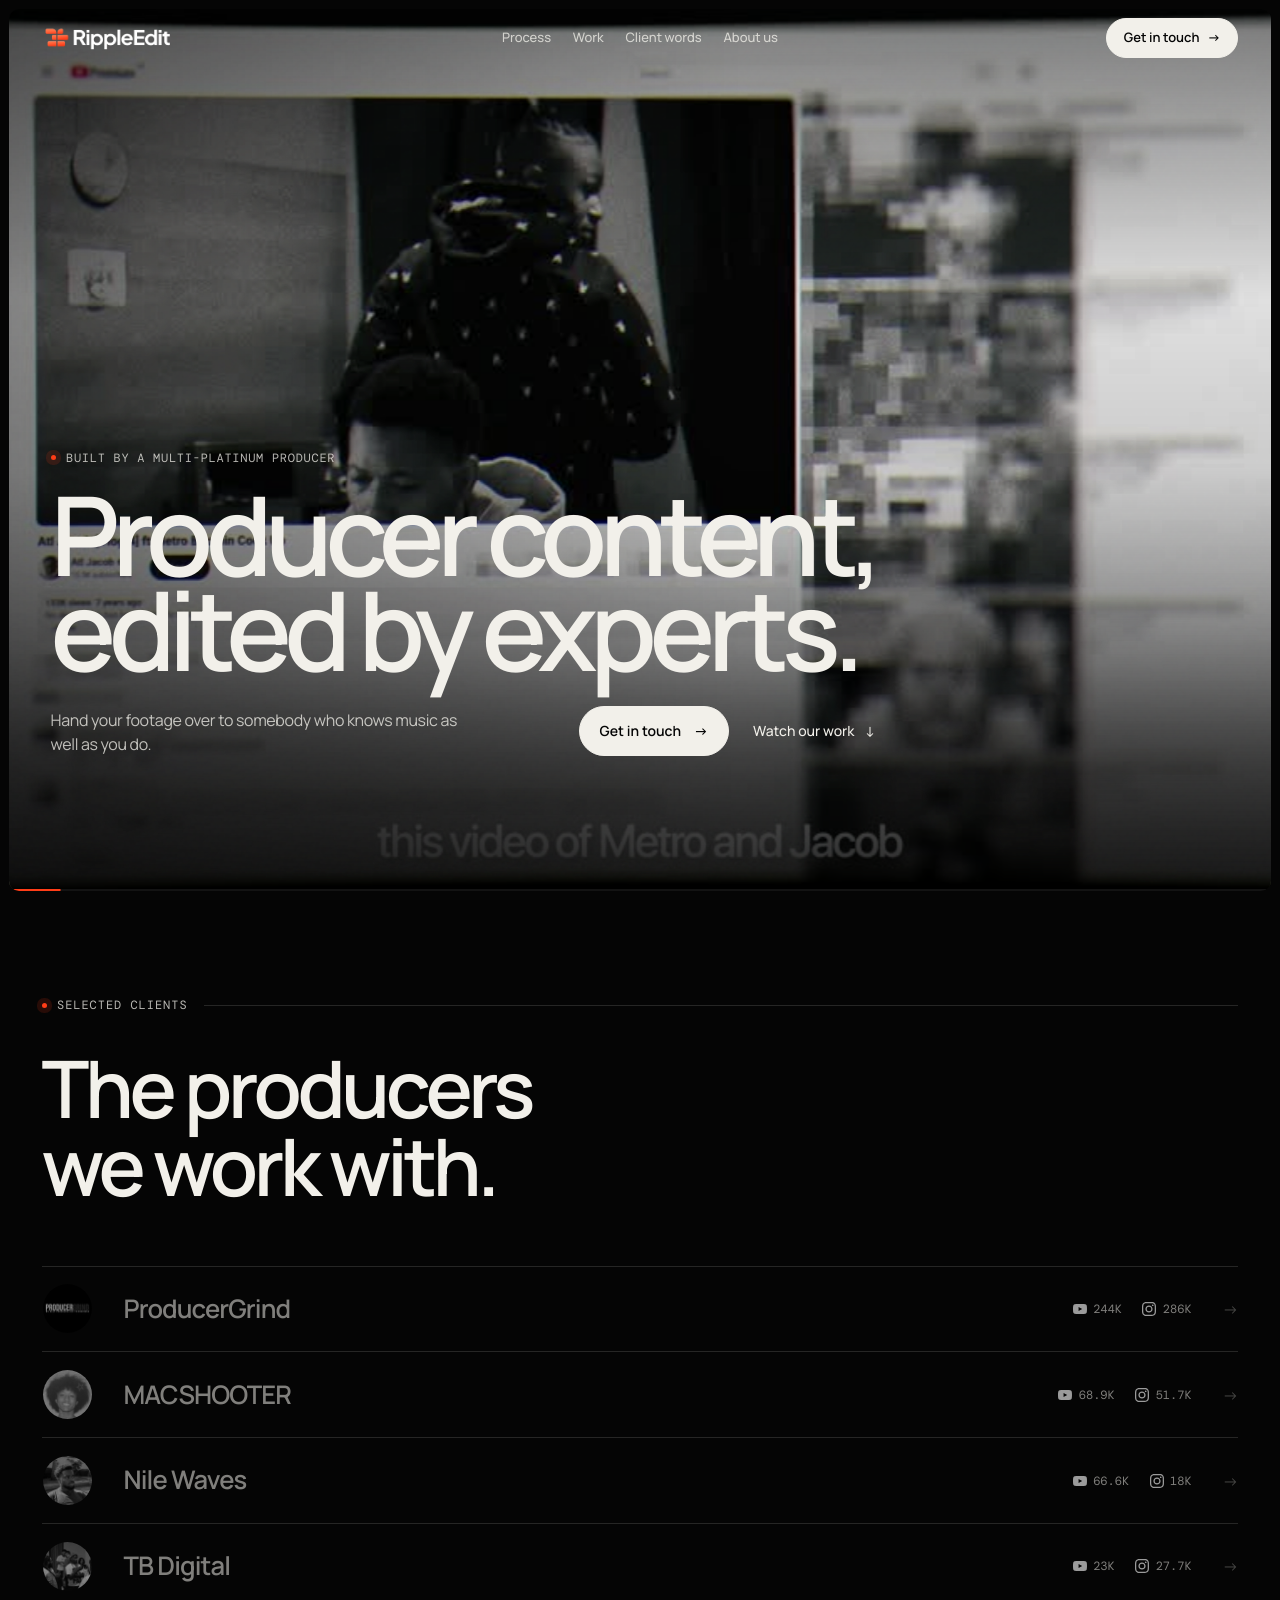
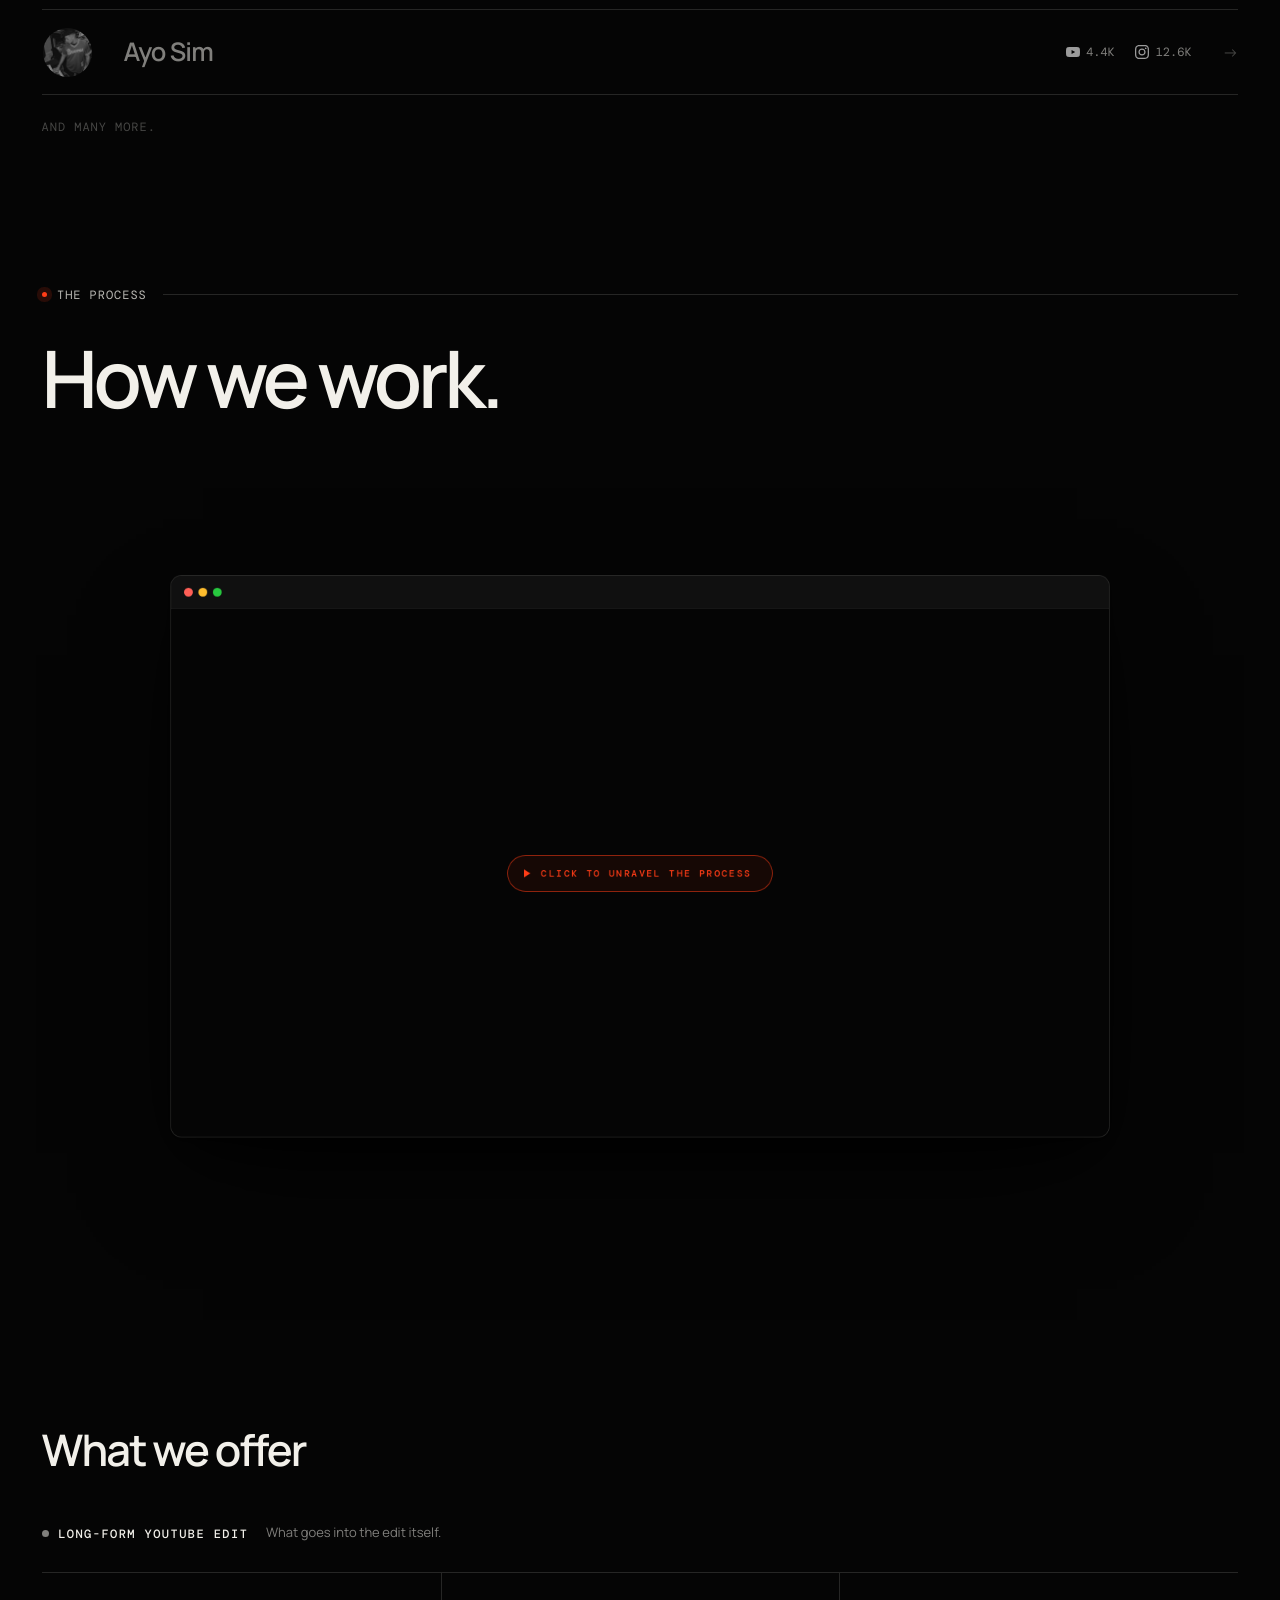
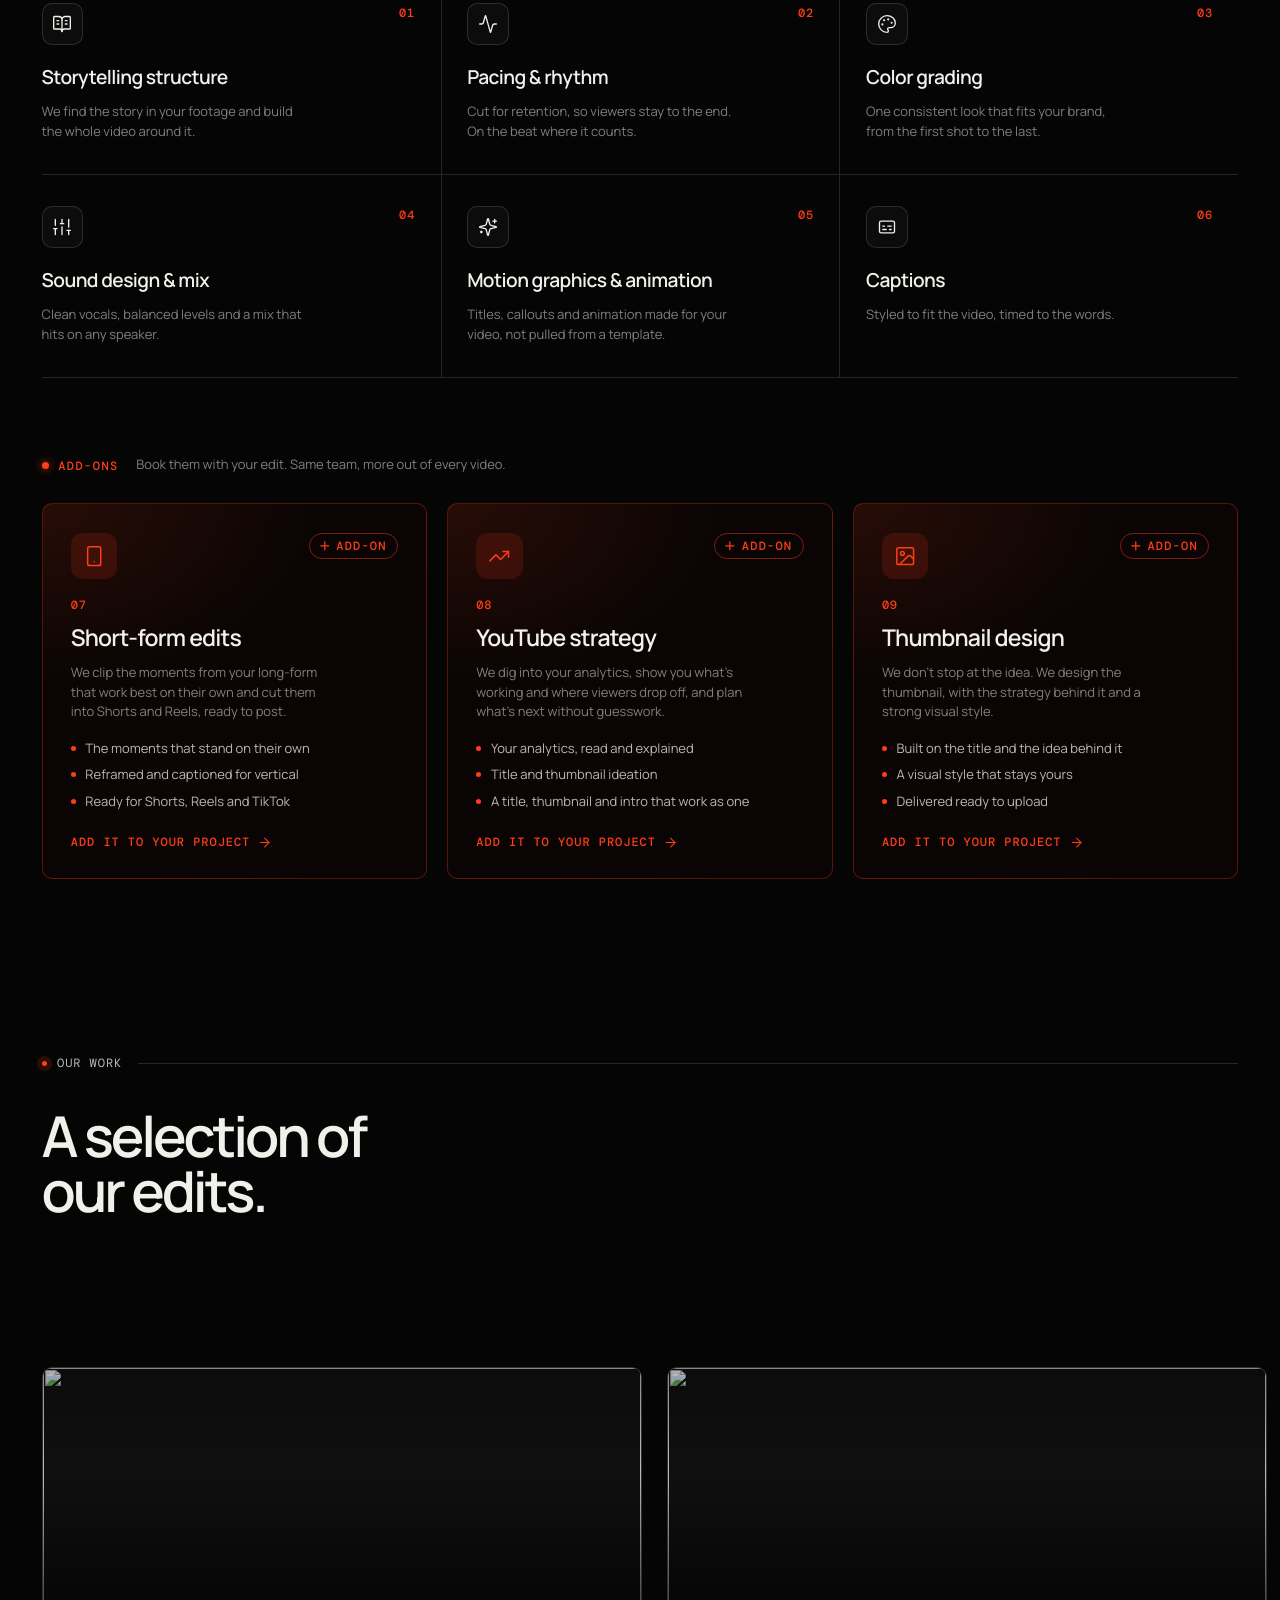
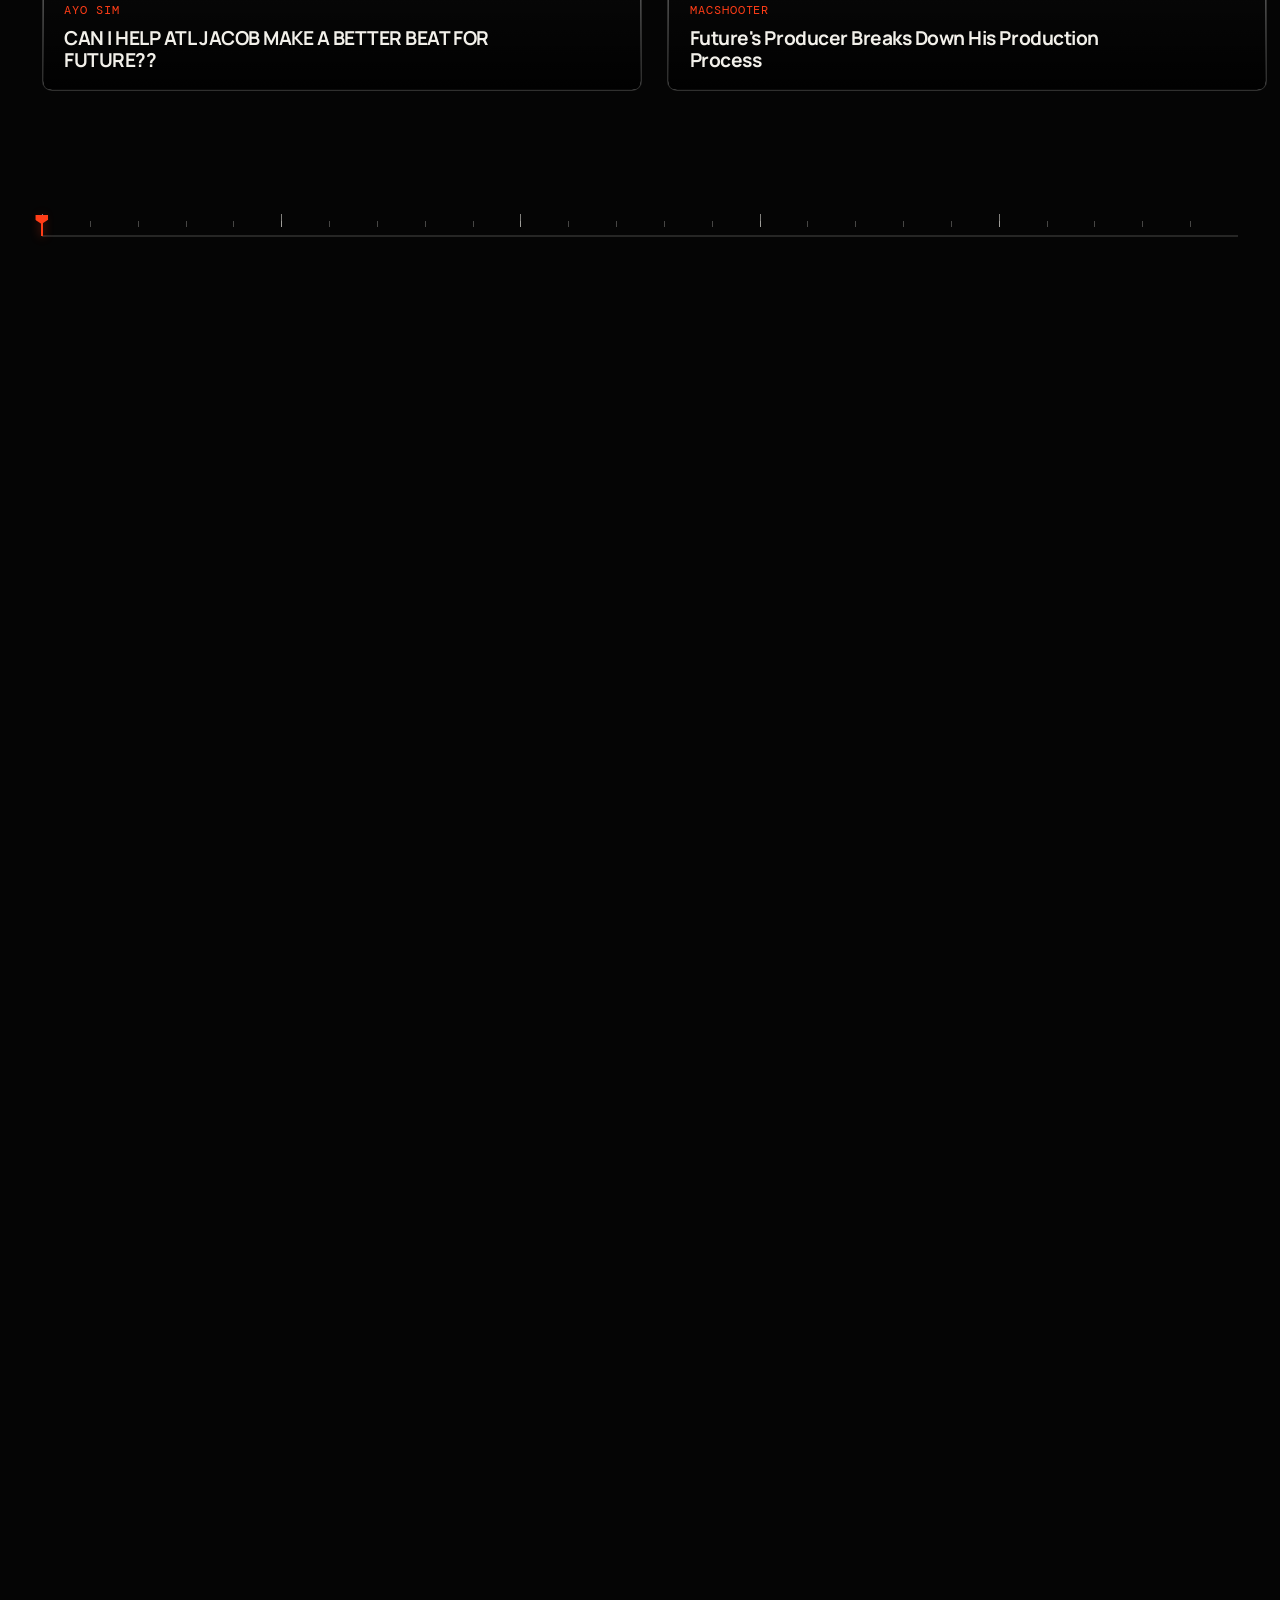
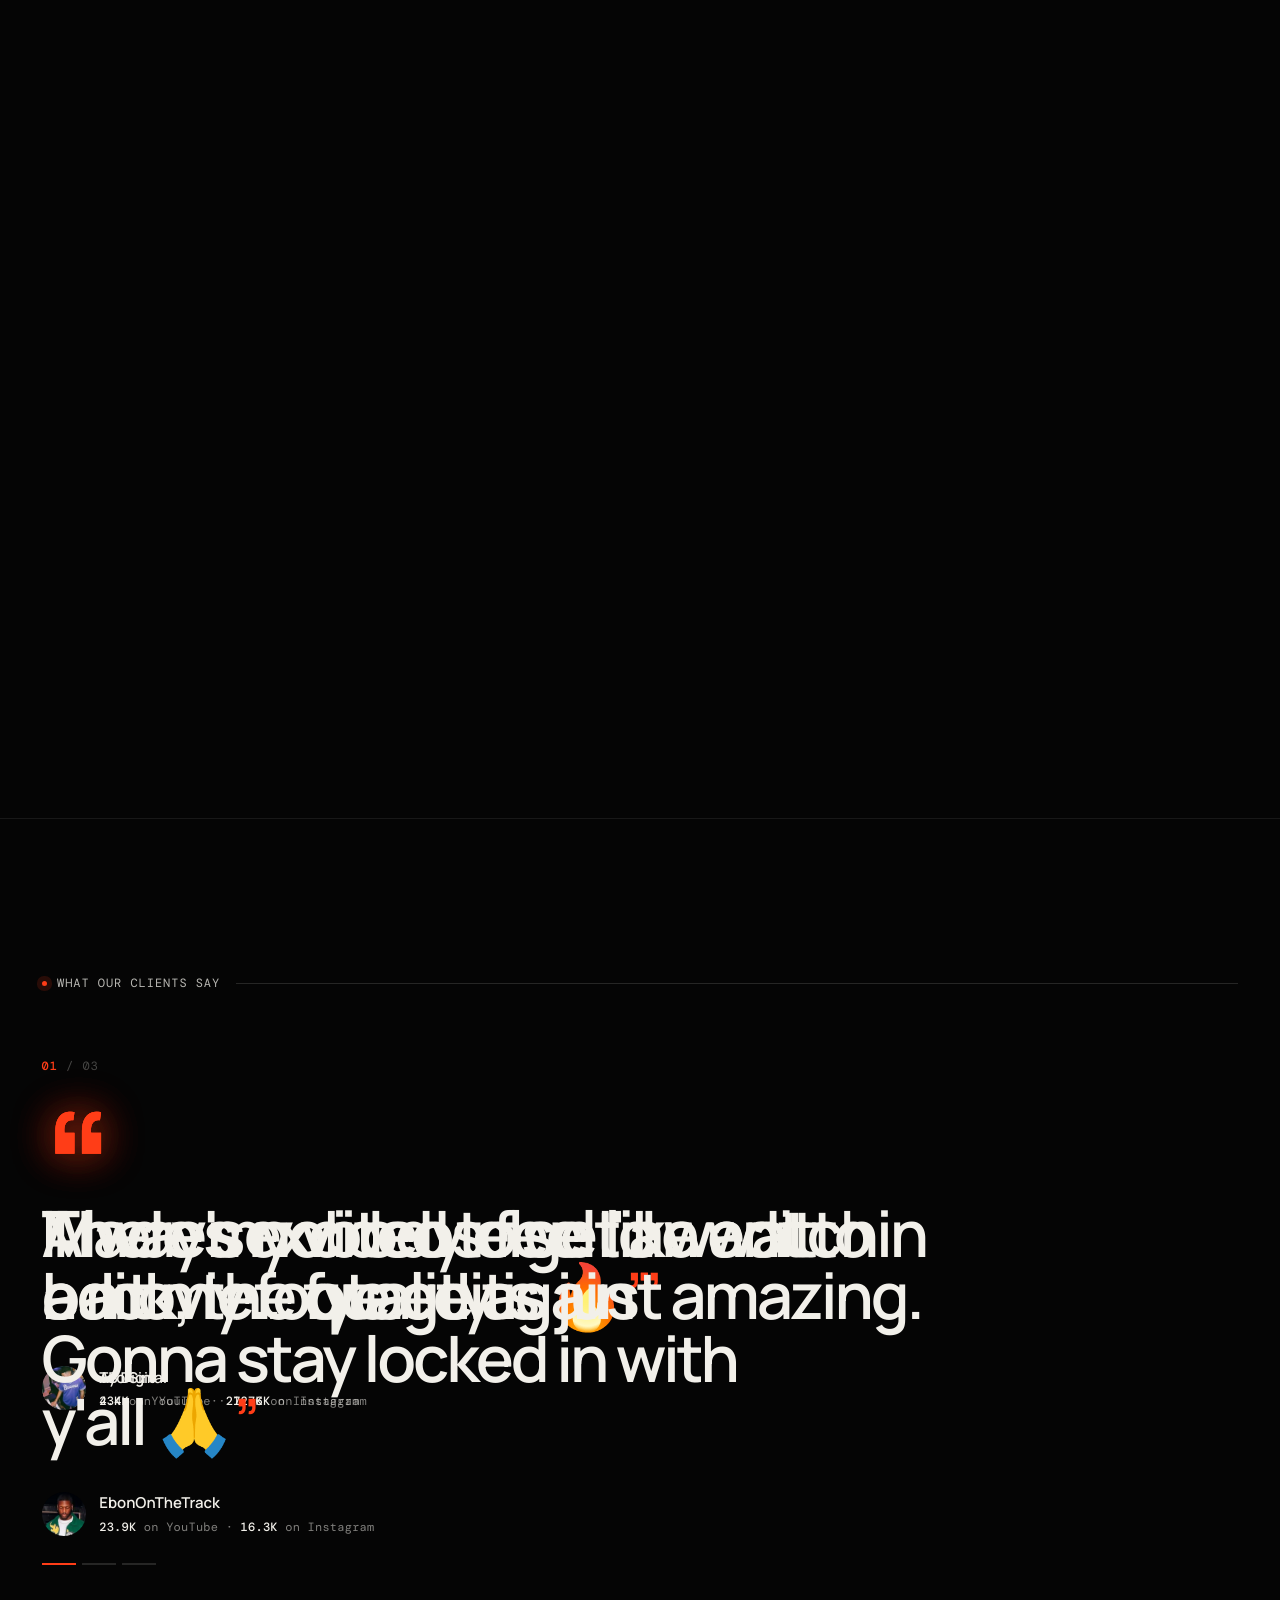
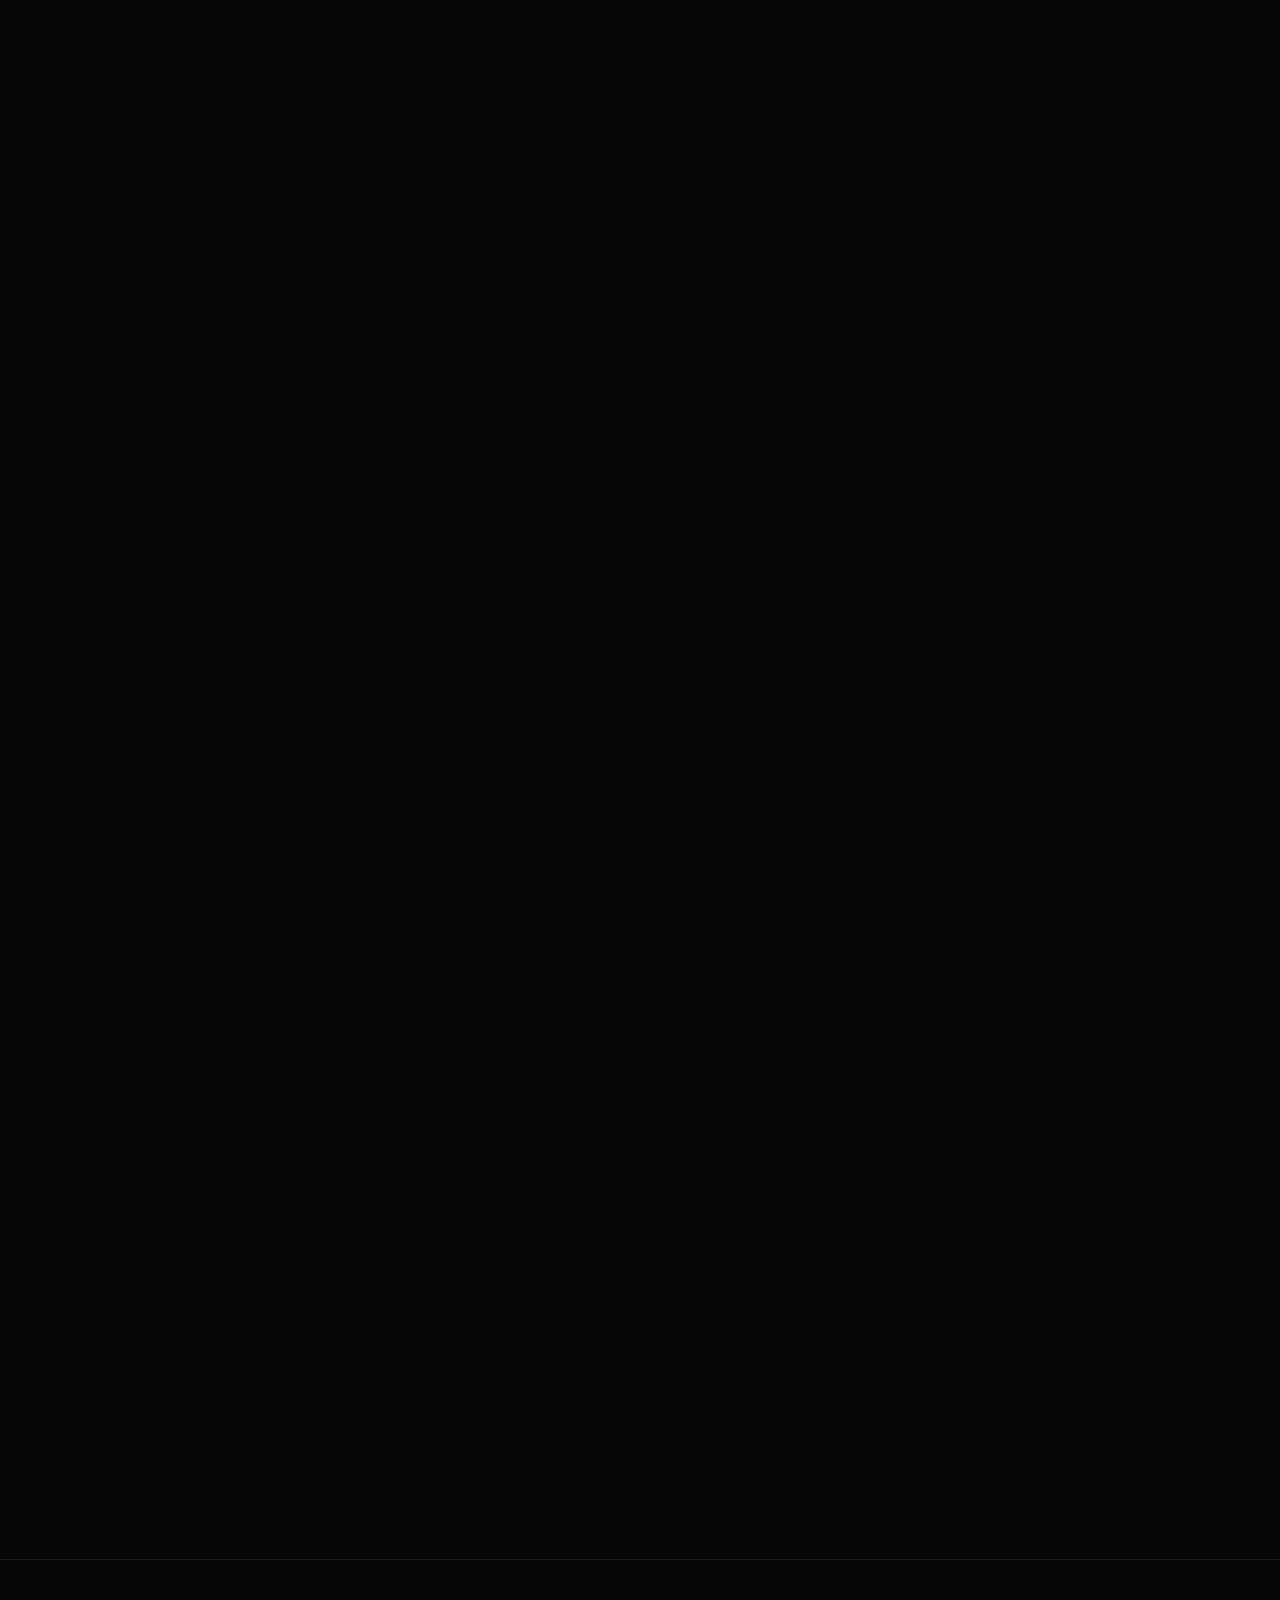
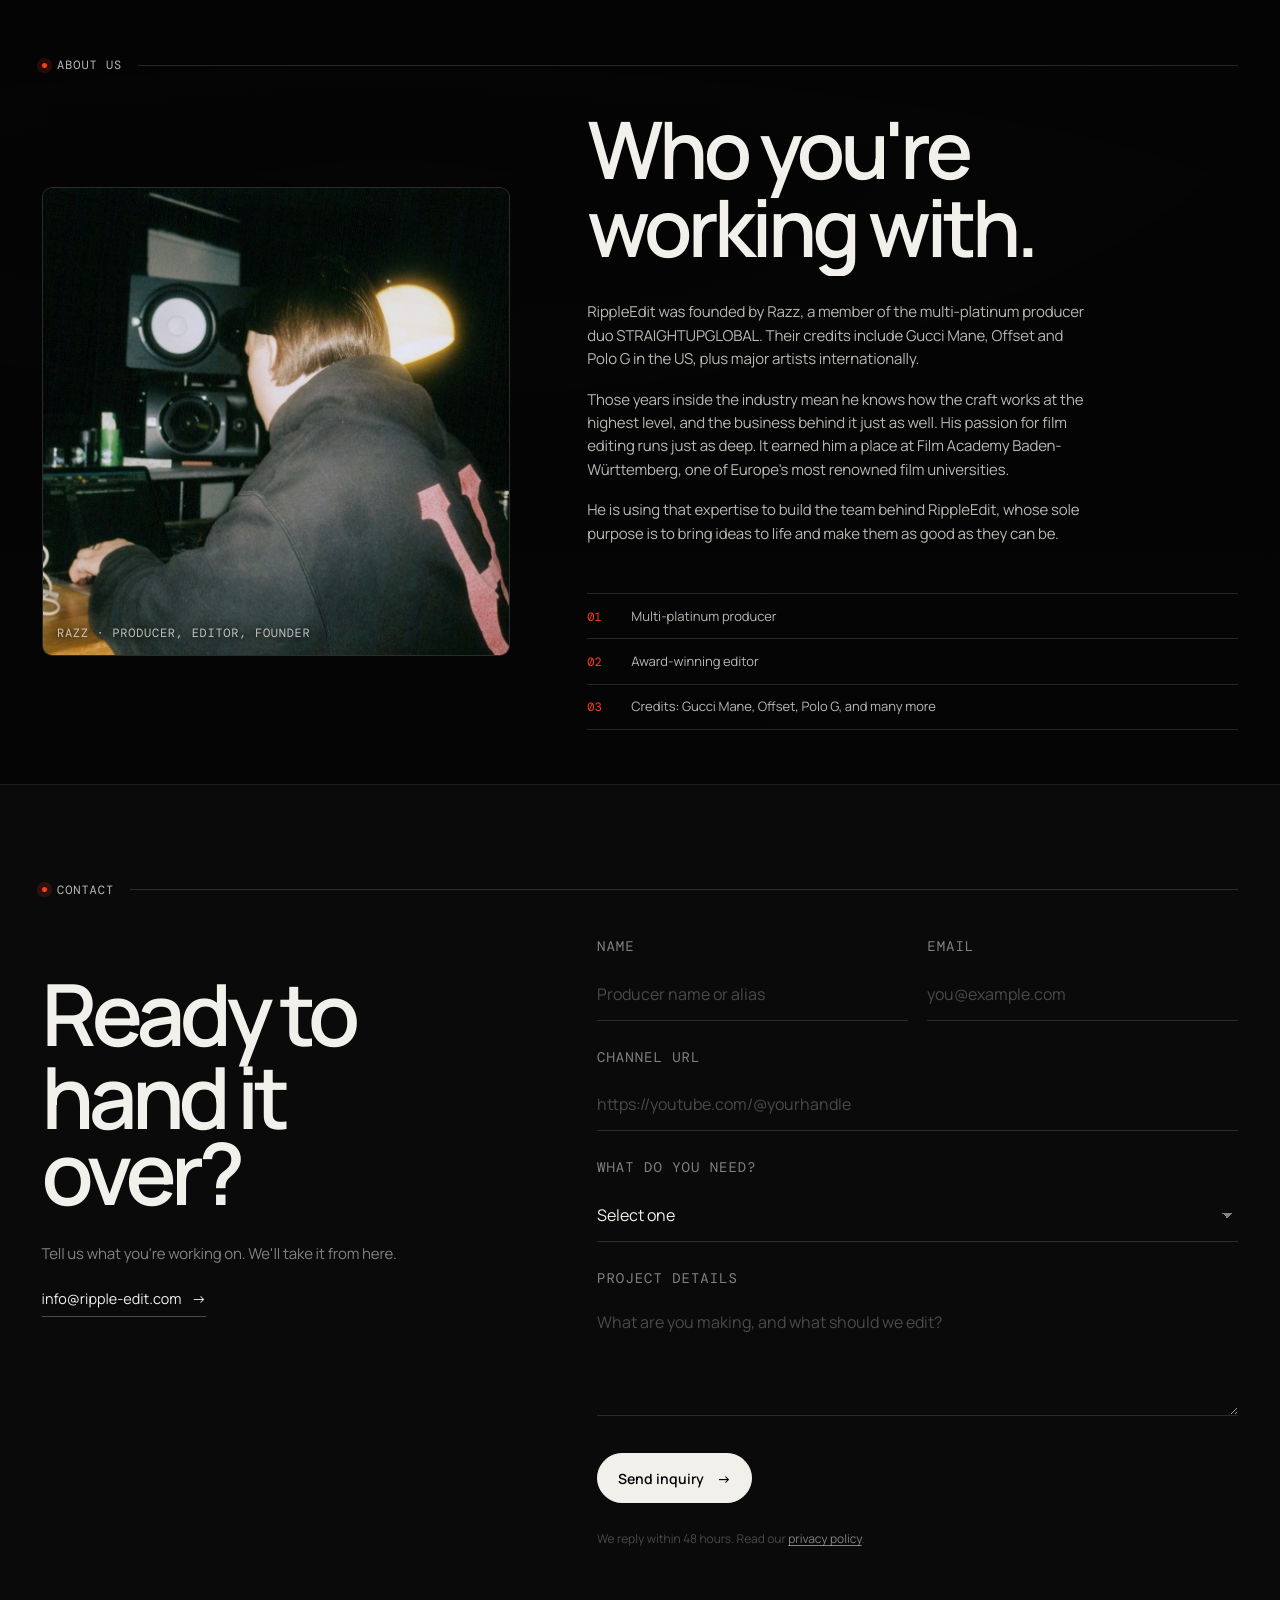
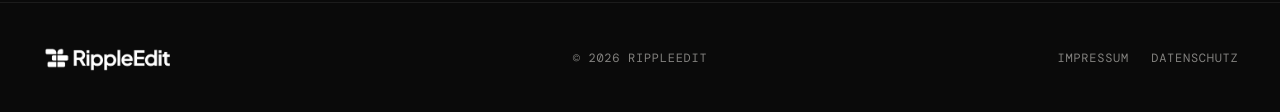
==== commit 9838b3b5: "Link previews: title, description and a share image Co-Authored-By: Claude Opus 5 <noreply@anthropic" ====
--- a/index.html
+++ b/index.html
@@ -3,8 +3,20 @@
 <head>
   <meta charset="utf-8">
   <meta name="viewport" content="width=device-width, initial-scale=1">
-  <title>RippleEdit · Video editing for music producers</title>
-  <meta name="description" content="Video editing for hip hop producers, by a multi-platinum producer who edits.">
+  <title>RippleEdit · Video Editing for Music Producers</title>
+  <meta name="description" content="Hand your footage to editors who know music as well as you do. Built by a multi-platinum producer.">
+  <link rel="canonical" href="https://ripple-edit.com/">
+  <!-- Link previews (WhatsApp, iMessage, Slack, X). Image URLs must be absolute. -->
+  <meta property="og:type" content="website">
+  <meta property="og:site_name" content="RippleEdit">
+  <meta property="og:url" content="https://ripple-edit.com/">
+  <meta property="og:title" content="RippleEdit · Video Editing for Music Producers">
+  <meta property="og:description" content="Hand your footage to editors who know music as well as you do. Built by a multi-platinum producer.">
+  <meta property="og:image" content="https://ripple-edit.com/assets/og-image.jpg">
+  <meta property="og:image:width" content="1200">
+  <meta property="og:image:height" content="630">
+  <meta property="og:image:alt" content="A producer working at a desk in the studio">
+  <meta name="twitter:card" content="summary_large_image">
   <link rel="icon" href="assets/favicon.png">
   <link rel="preconnect" href="https://fonts.googleapis.com">
   <link rel="preconnect" href="https://fonts.gstatic.com" crossorigin>
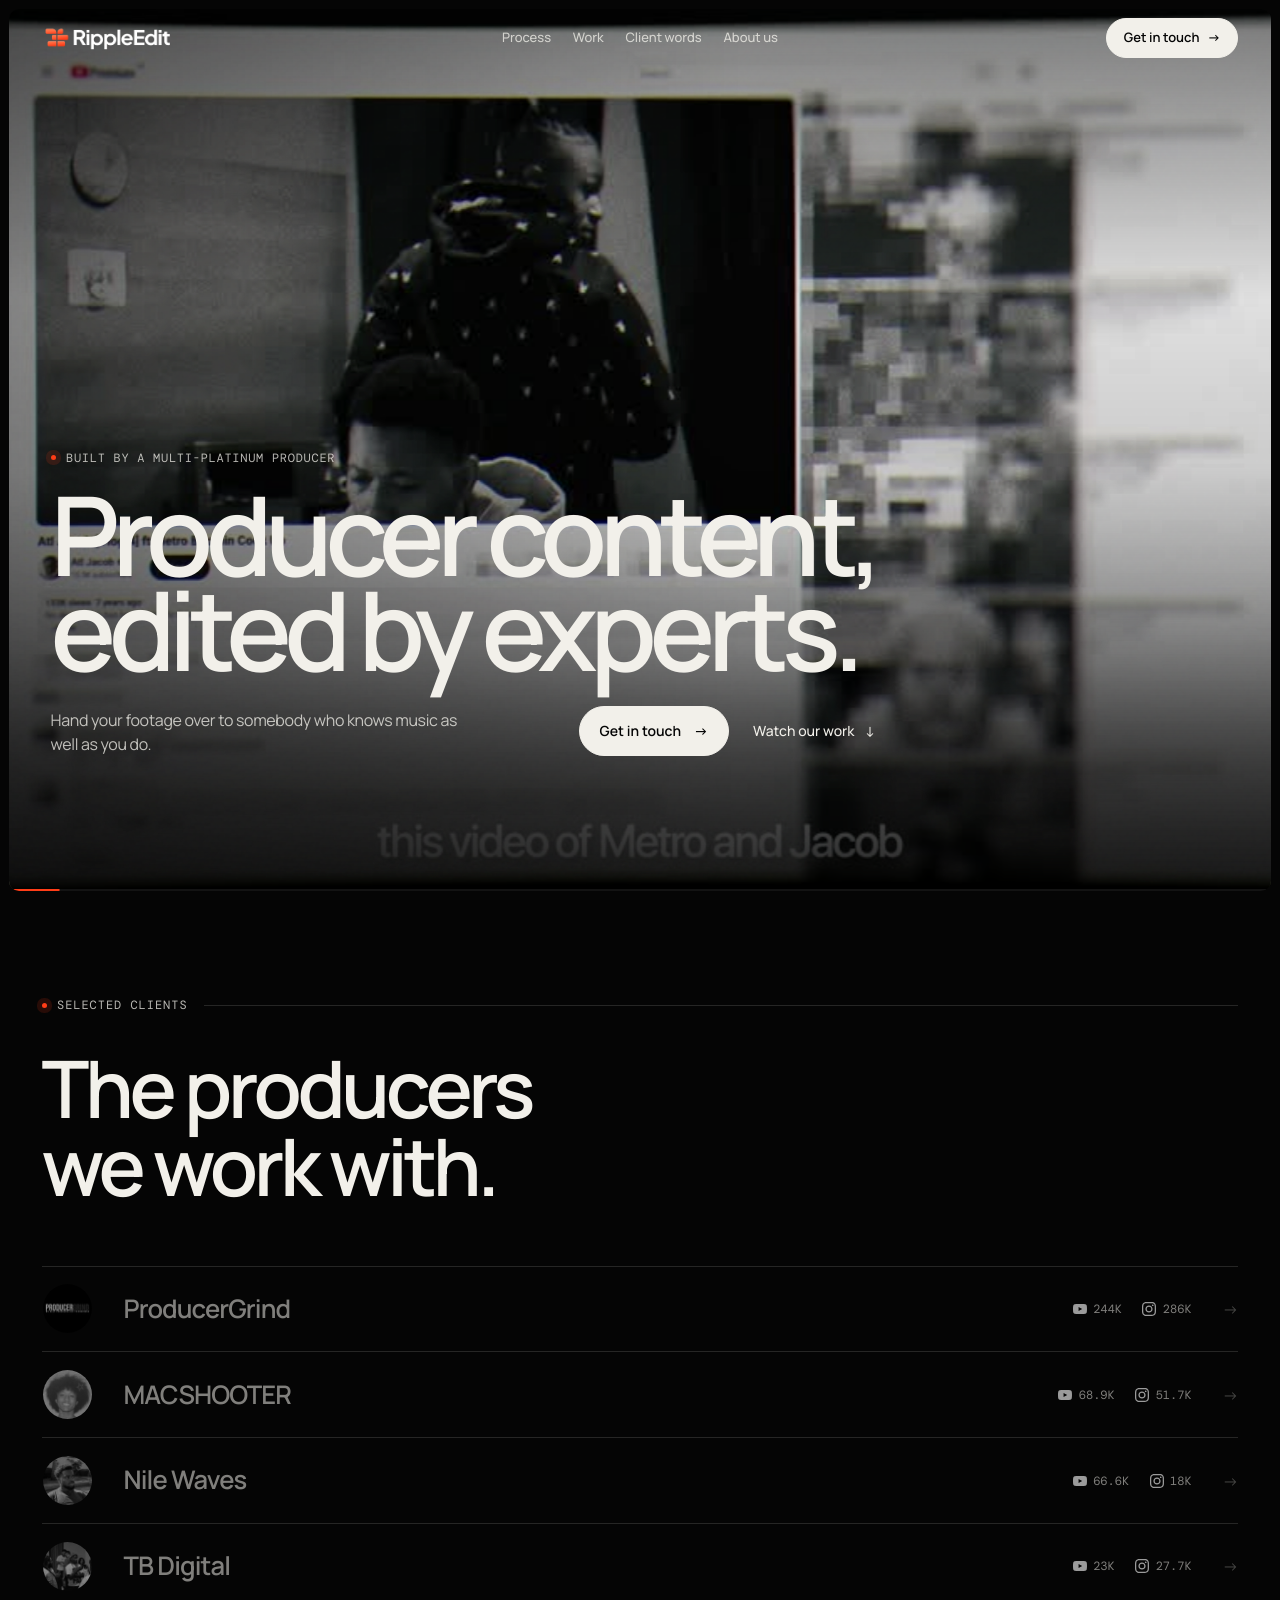
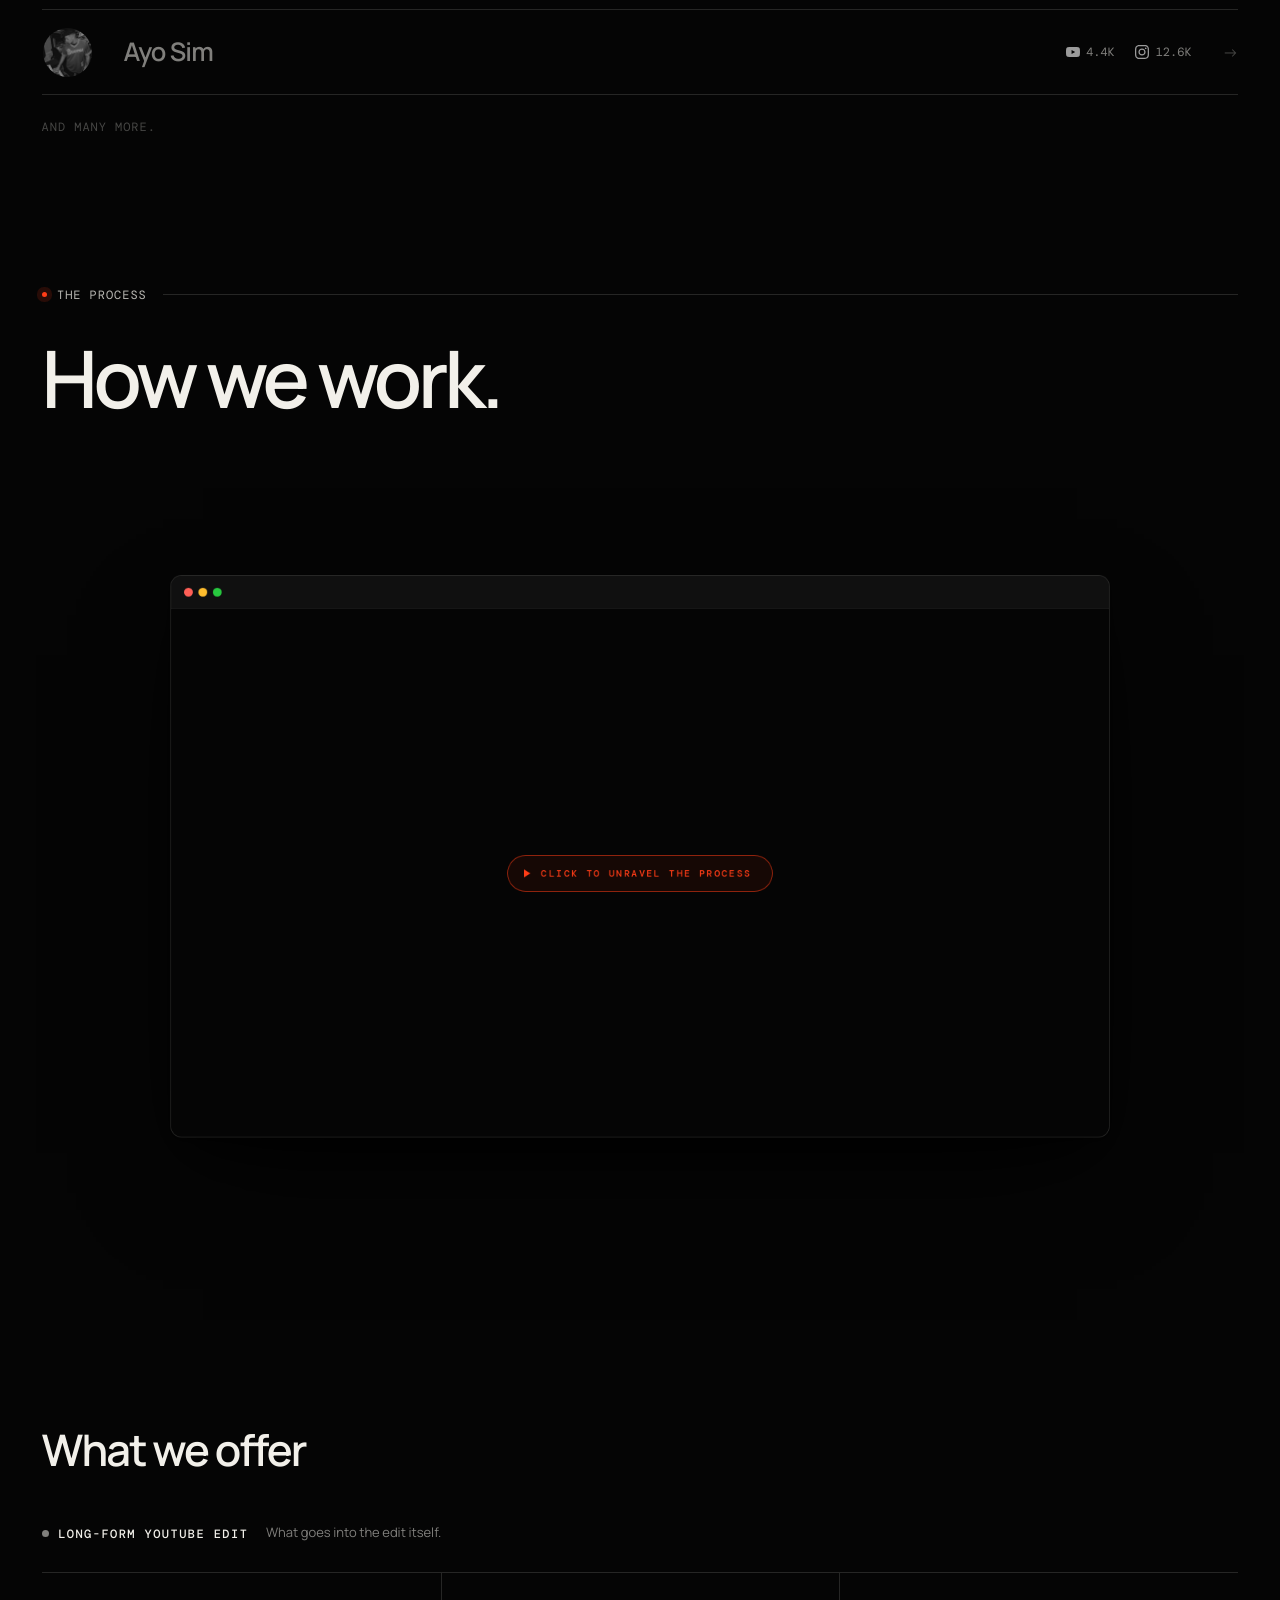
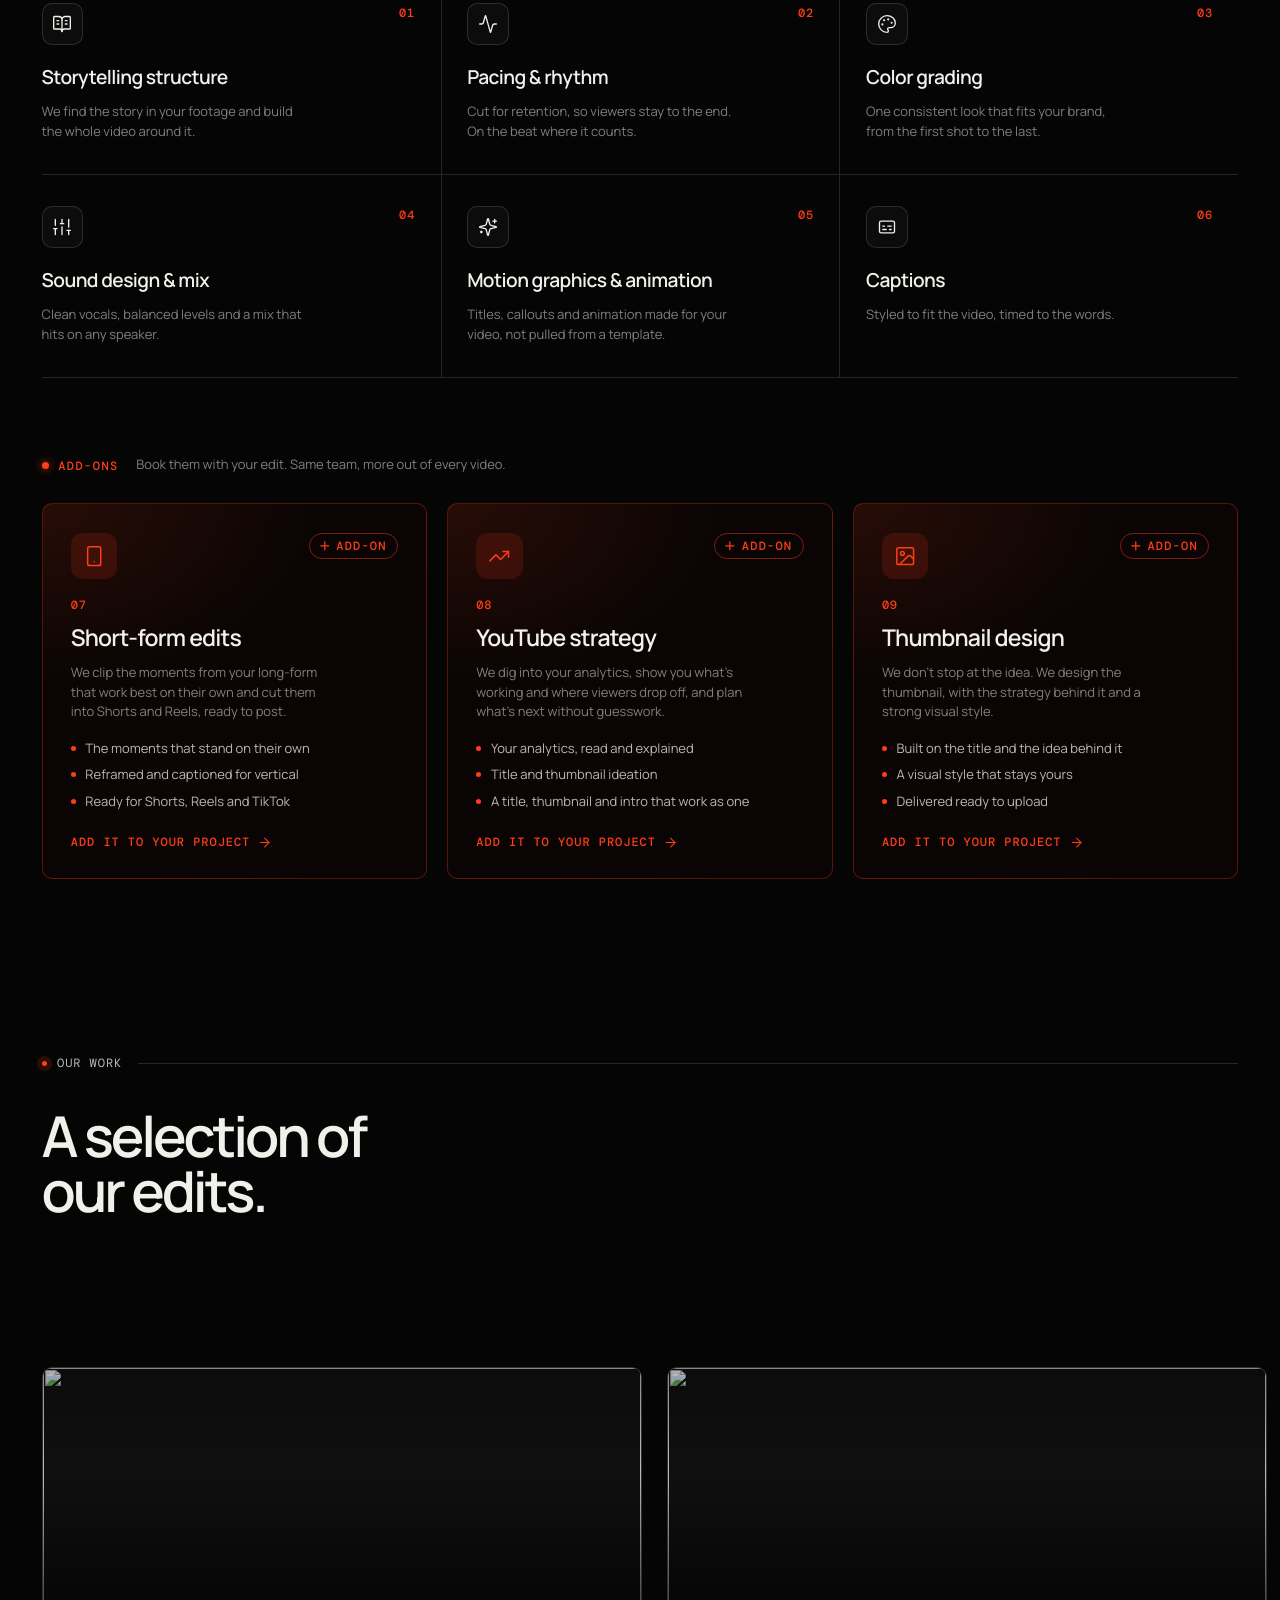
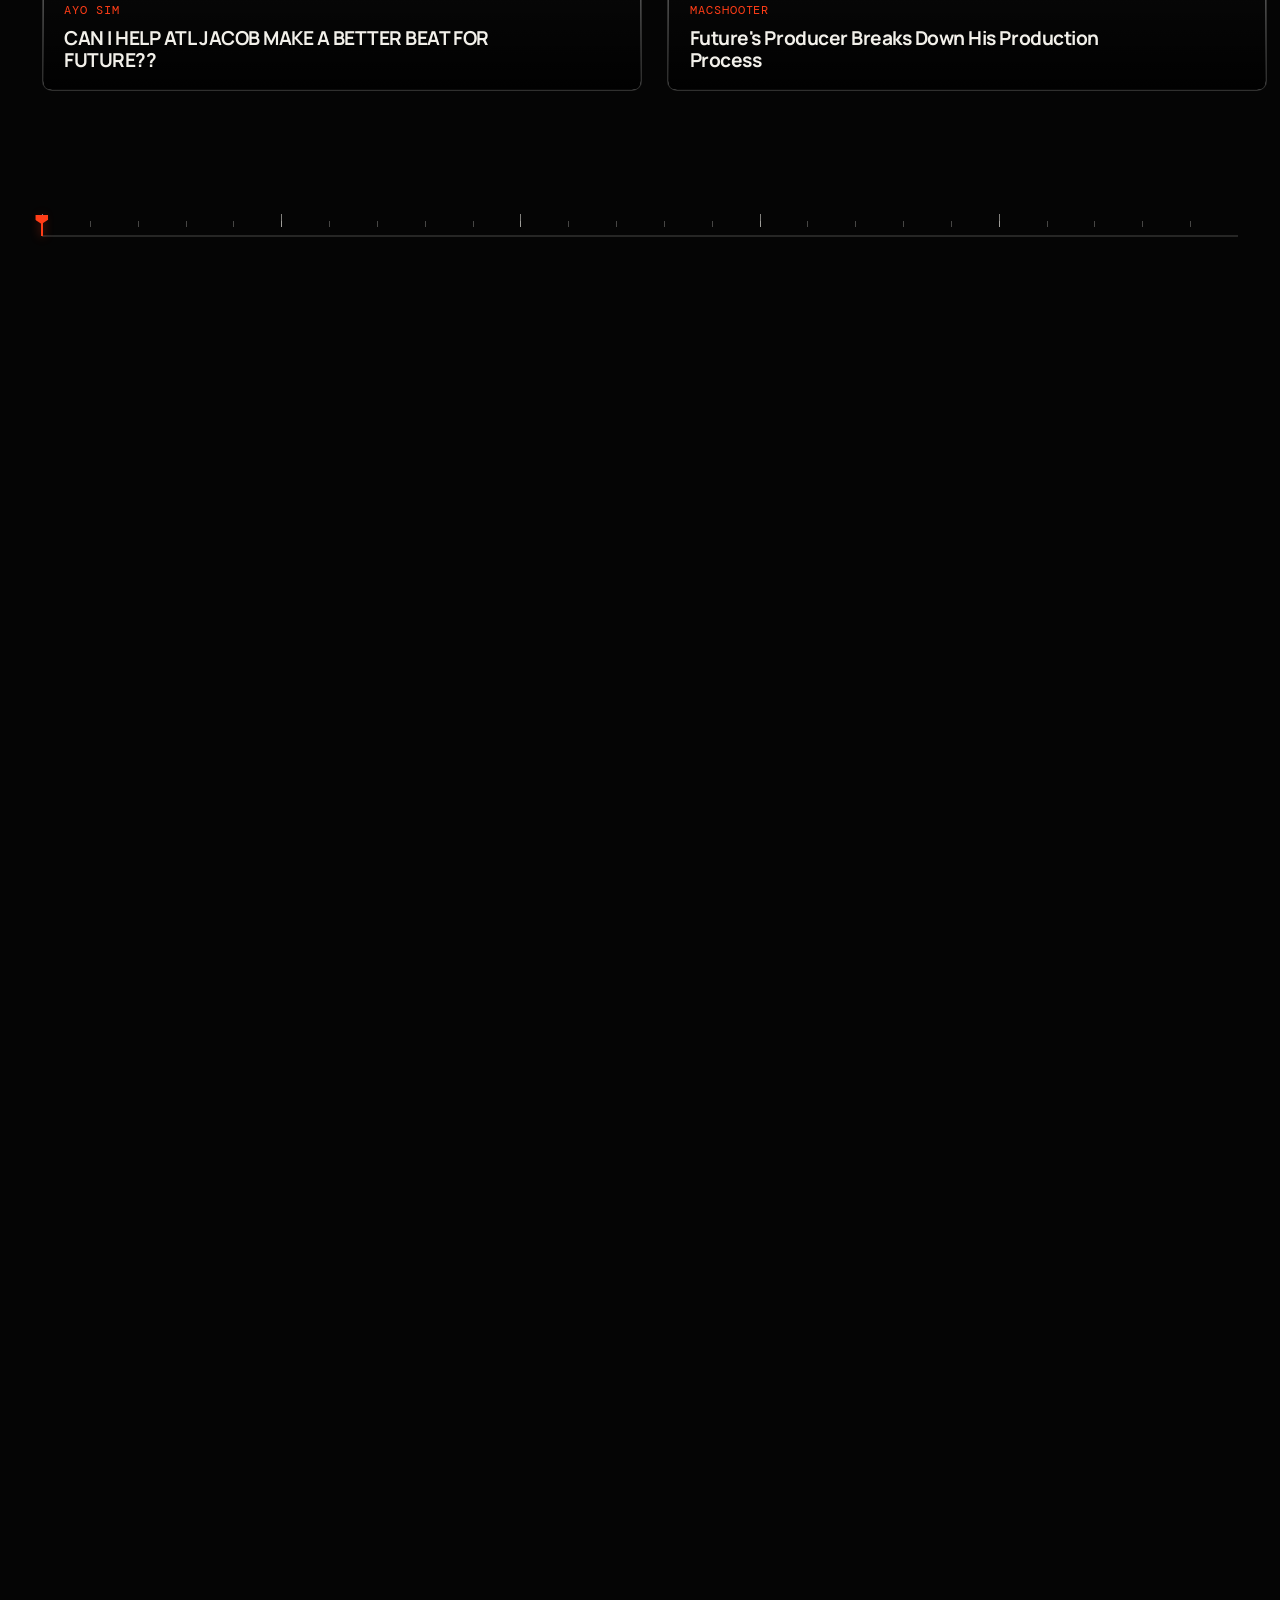
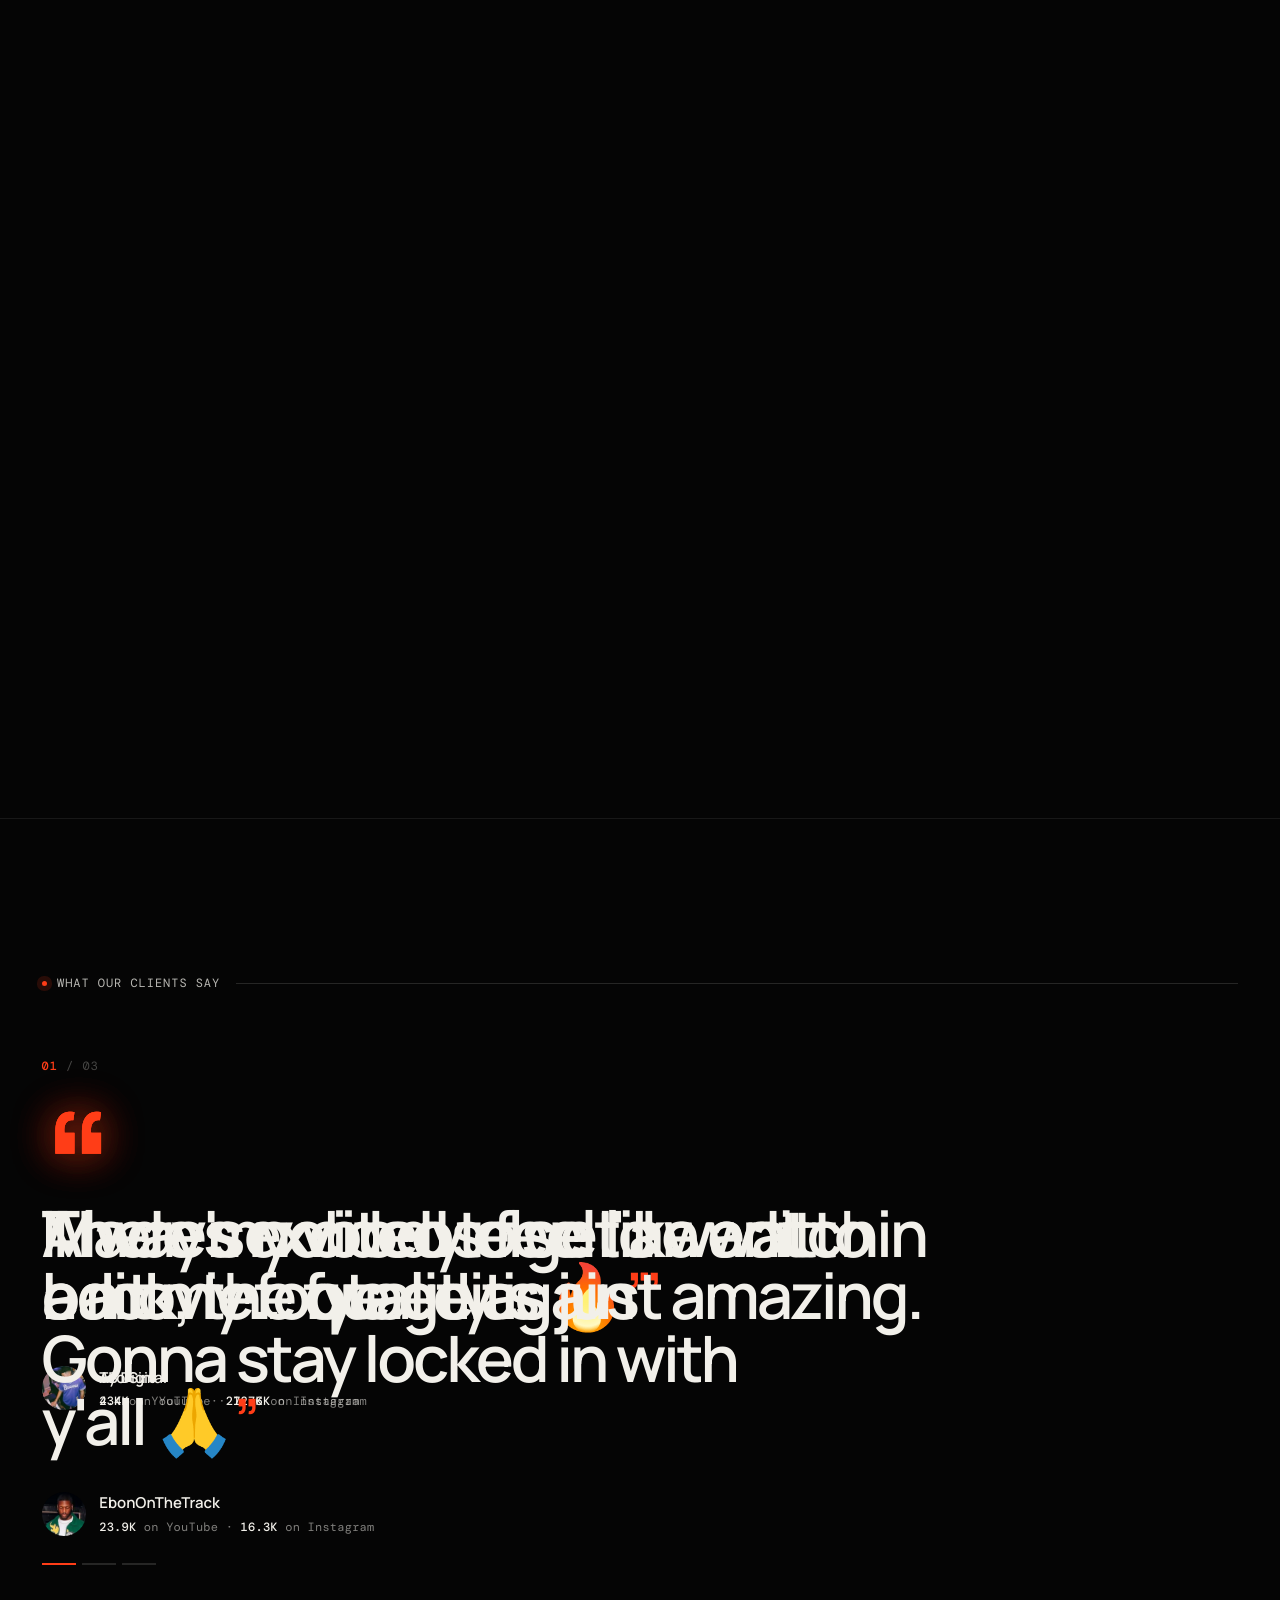
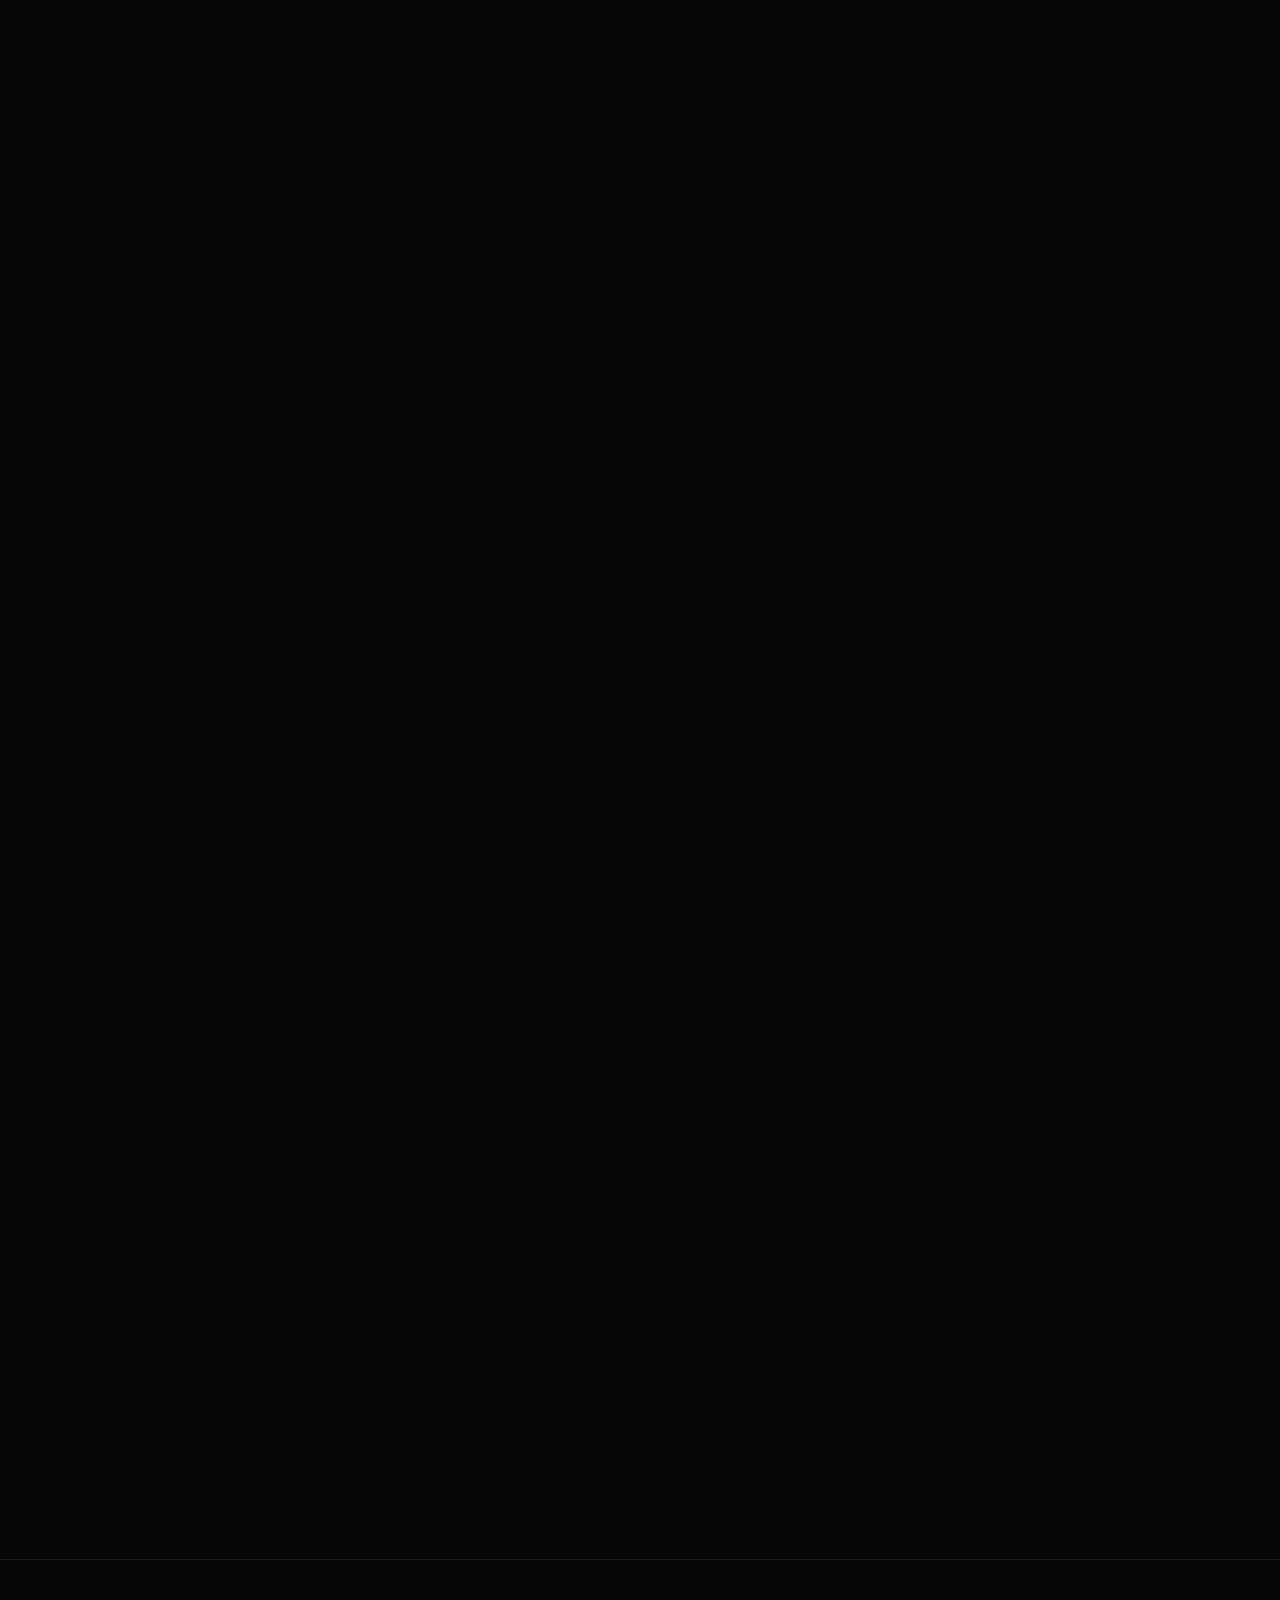
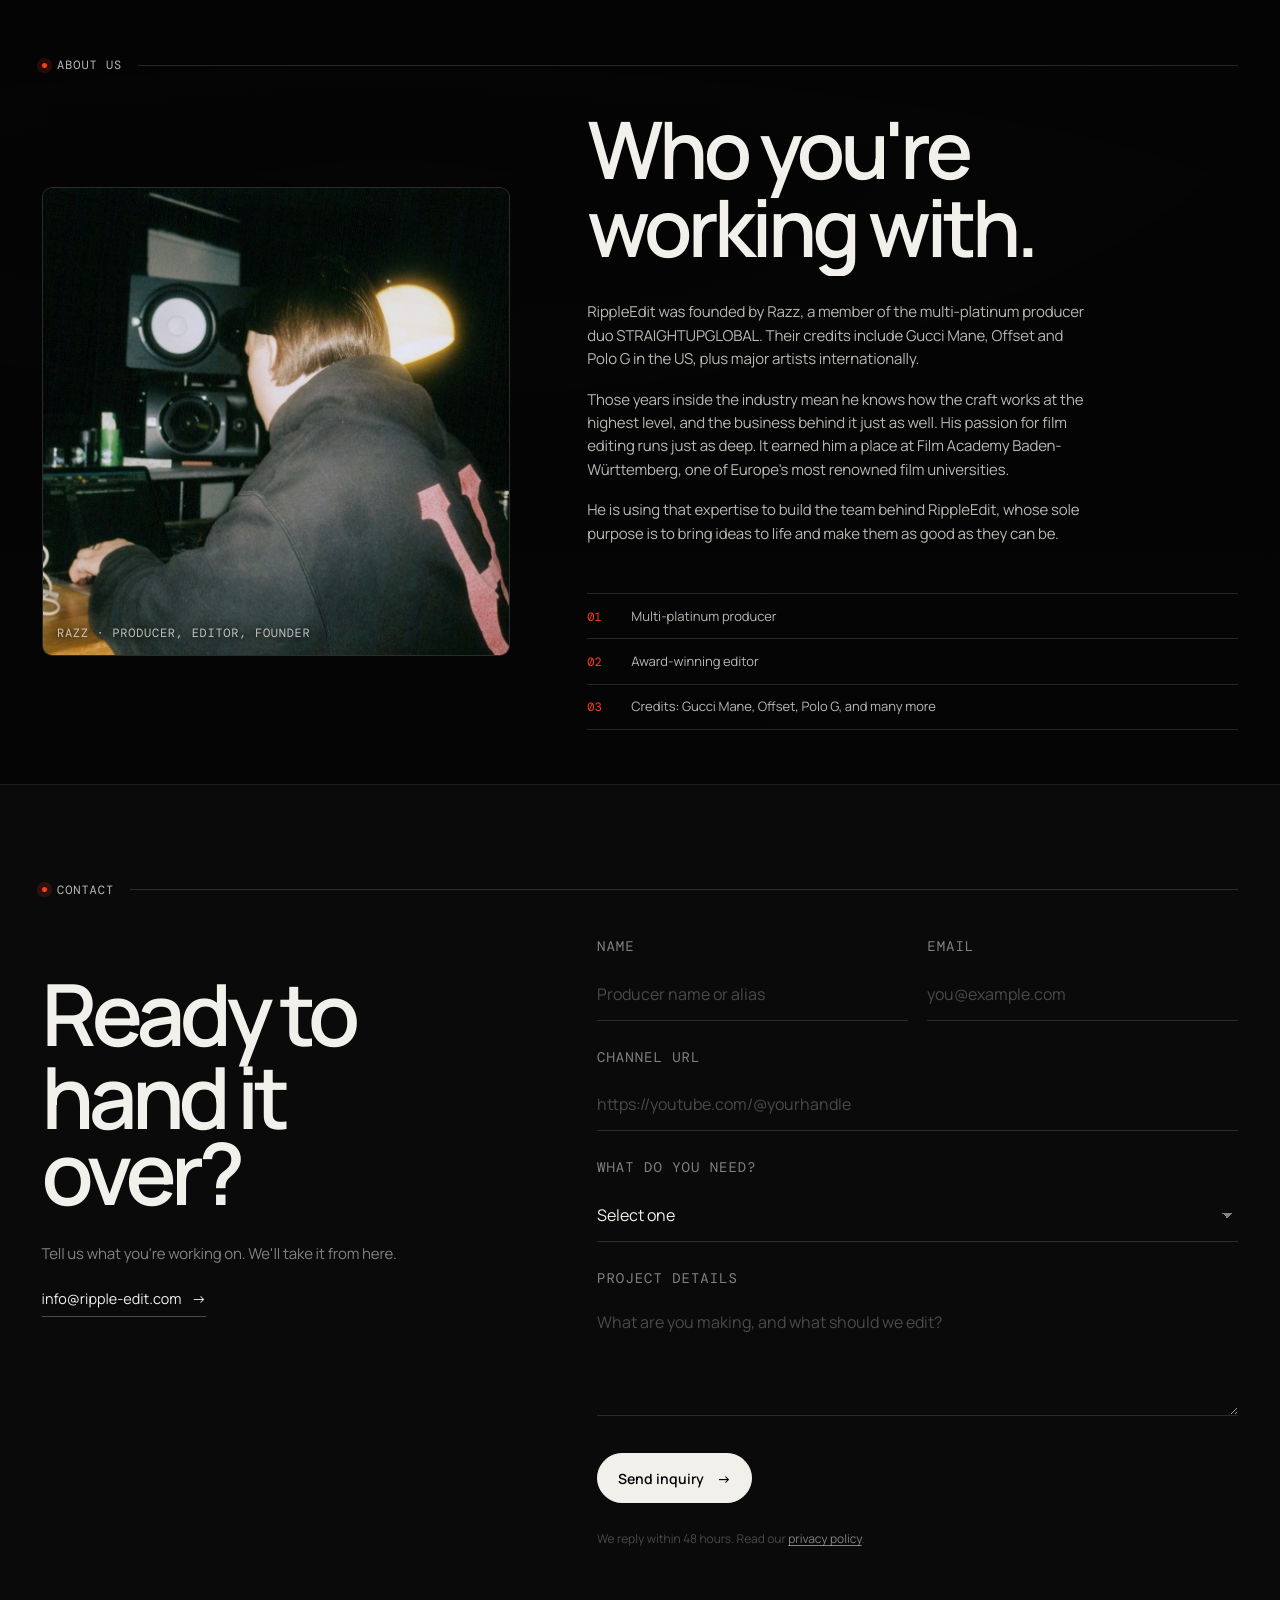
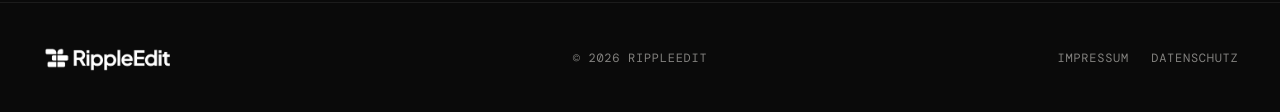
==== commit a1f5818a: "Use the designed link preview image Co-Authored-By: Claude Opus 5 <noreply@anthropic.com>" ====
--- a/index.html
+++ b/index.html
@@ -12,10 +12,10 @@
   <meta property="og:url" content="https://ripple-edit.com/">
   <meta property="og:title" content="RippleEdit · Video Editing for Music Producers">
   <meta property="og:description" content="Hand your footage to editors who know music as well as you do. Built by a multi-platinum producer.">
-  <meta property="og:image" content="https://ripple-edit.com/assets/og-image.jpg">
+  <meta property="og:image" content="https://ripple-edit.com/assets/RippleEdit_Website_Link-Image_v1.jpg">
   <meta property="og:image:width" content="1200">
   <meta property="og:image:height" content="630">
-  <meta property="og:image:alt" content="A producer working at a desk in the studio">
+  <meta property="og:image:alt" content="The RippleEdit logo over hands playing a keyboard in the studio">
   <meta name="twitter:card" content="summary_large_image">
   <link rel="icon" href="assets/favicon.png">
   <link rel="preconnect" href="https://fonts.googleapis.com">
